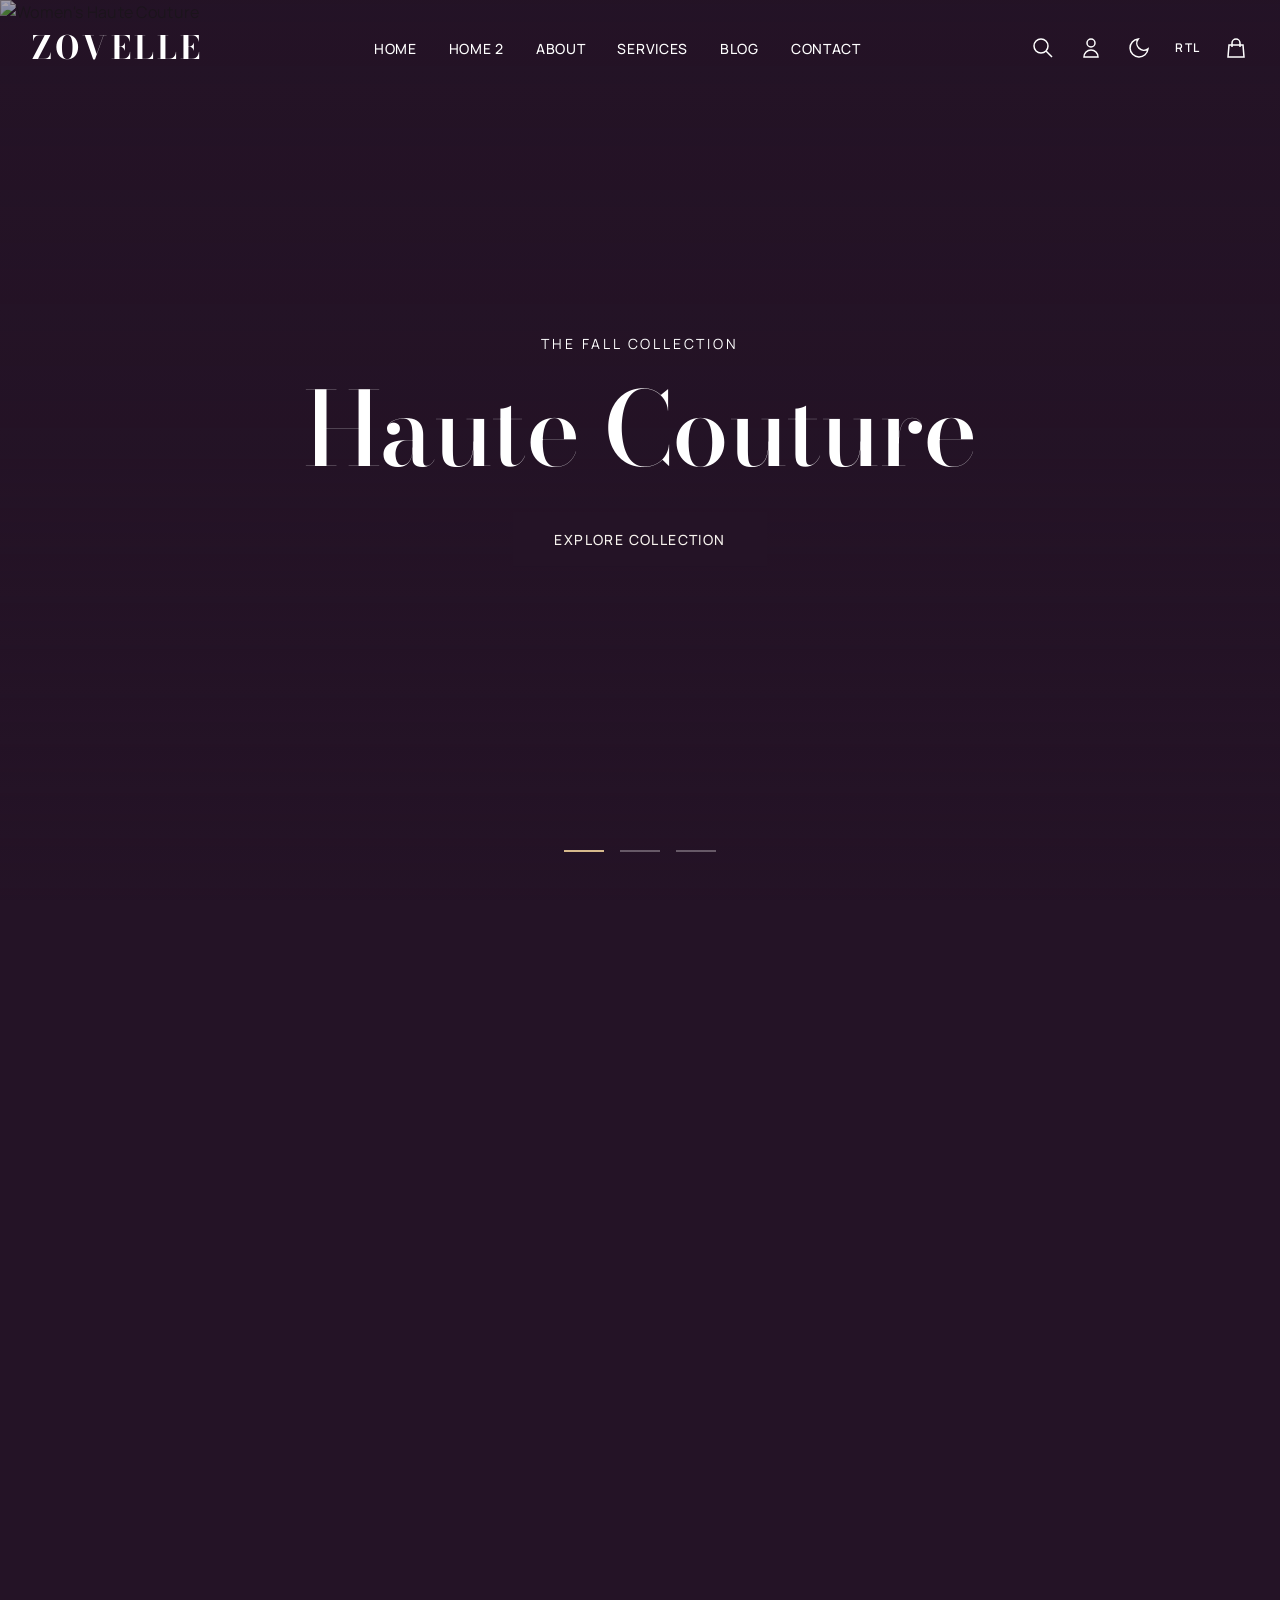
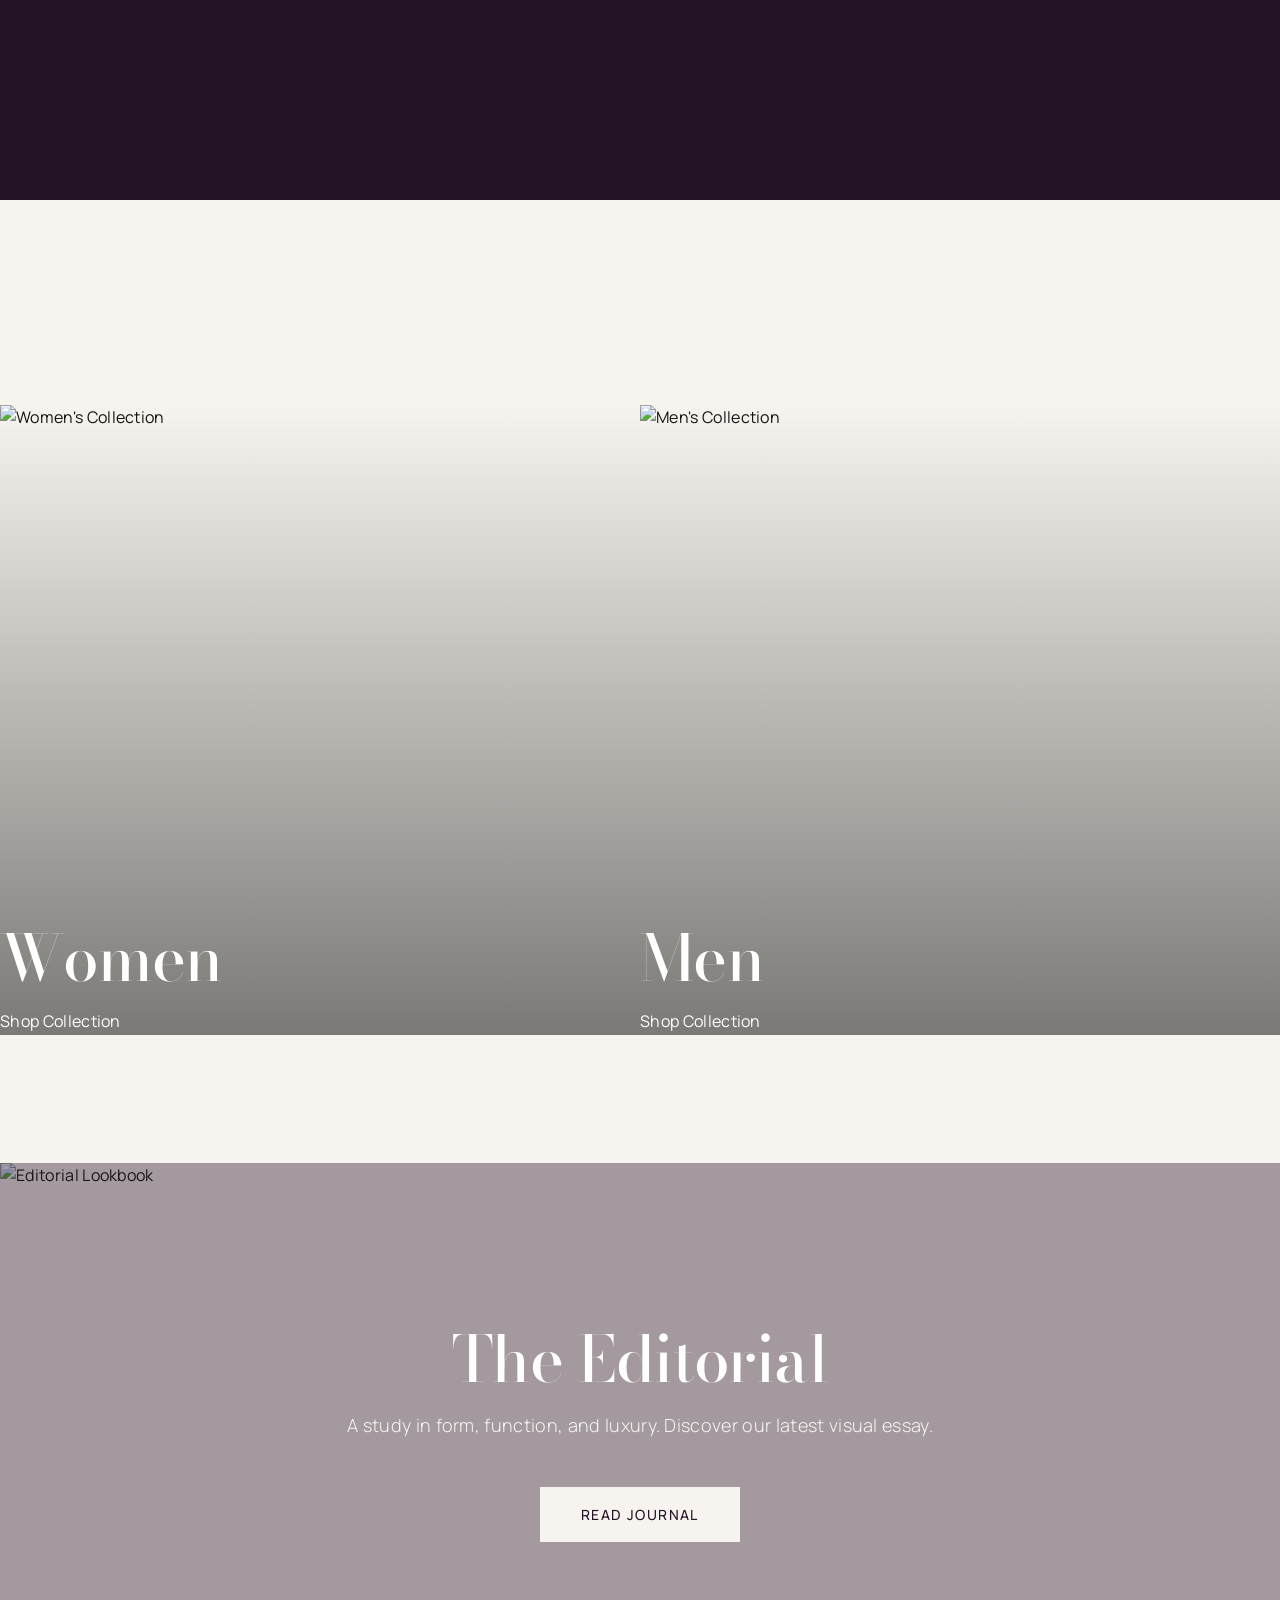
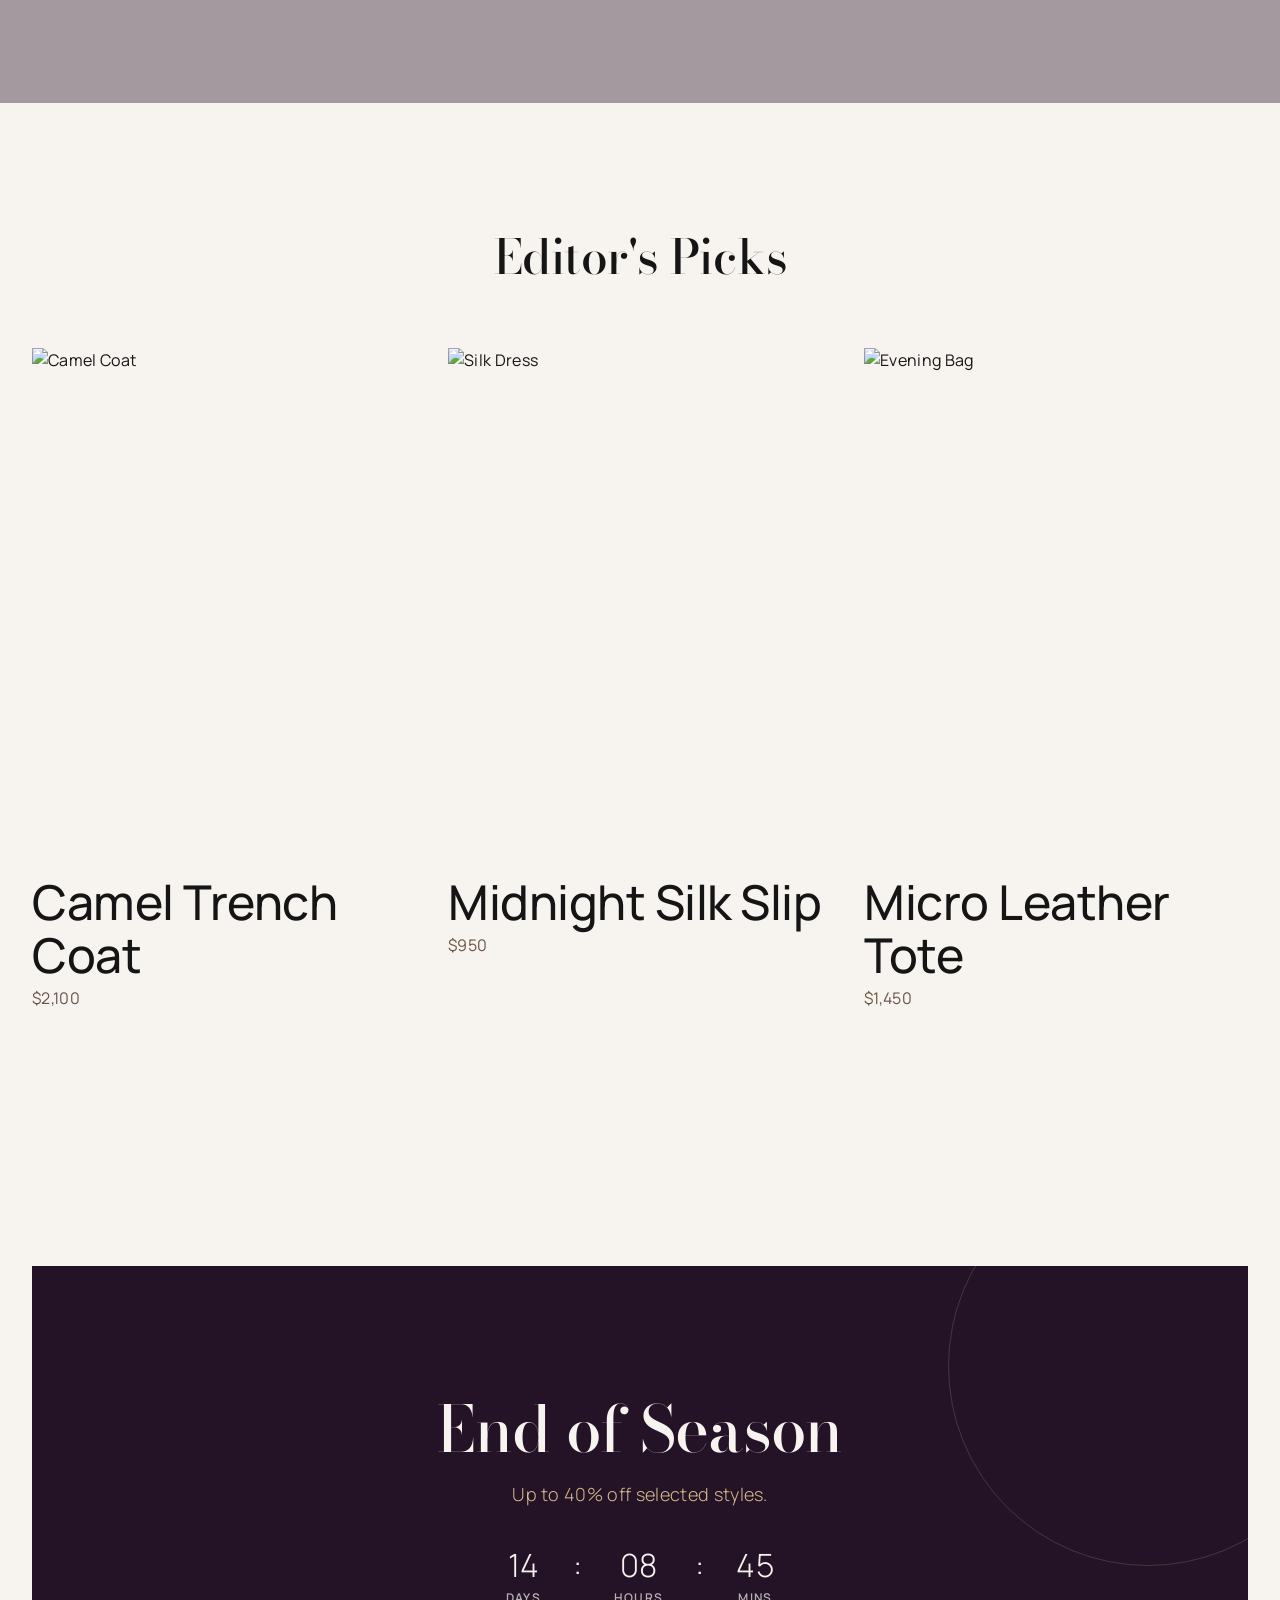
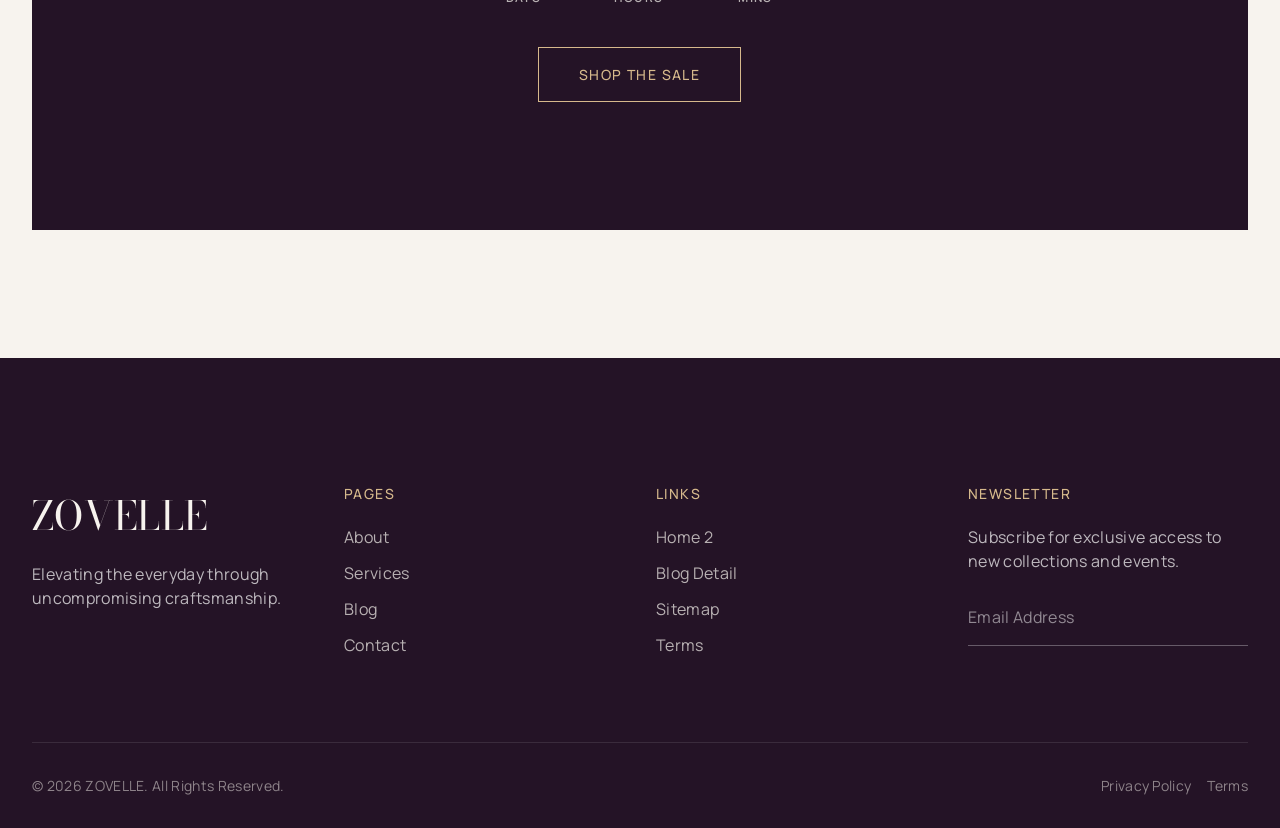
==== index.html @ f403217f "first commit" ====
<!DOCTYPE html>
<html lang="en">
<head>
  <meta charset="UTF-8">
  <meta name="viewport" content="width=device-width, initial-scale=1.0">
  <title>ZOVELLE | Ultra-Premium Fashion Boutique</title>
  <meta name="description" content="Discover ZOVELLE, the ultimate destination for luxury fashion, haute couture, and contemporary editorial style.">
  
  <!-- CSS -->
  <link rel="stylesheet" href="assets/css/main.css">
  
  <!-- Preload fonts -->
  <link rel="preconnect" href="https://fonts.googleapis.com">
  <link rel="preconnect" href="https://fonts.gstatic.com" crossorigin>

  <link href="https://fonts.googleapis.com/css2?family=Bodoni+Moda:ital,opsz,wght@0,6..96,400;0,6..96,500;0,6..96,600;0,6..96,700;1,6..96,400&family=Manrope:wght@300;400;500;600&display=swap" rel="stylesheet">
</head>
<body>
  
  <!-- Loader -->
  <div class="loader">
    <div class="spinner"></div>
  </div>

  <!-- Navbar -->
  <nav class="navbar">
    <div class="container">
      <div class="nav-brand">ZOVELLE</div>
      
      <ul class="nav-menu">
        <li><a href="index.html" class="nav-link link-underline">Home</a></li>
        <li><a href="pages/home-2.html" class="nav-link link-underline">Home 2</a></li>
        <li><a href="pages/about.html" class="nav-link link-underline">About</a></li>
        <li><a href="pages/services.html" class="nav-link link-underline">Services</a></li>
        <li><a href="pages/blog.html" class="nav-link link-underline">Blog</a></li>
        <li><a href="pages/contact.html" class="nav-link link-underline">Contact</a></li>
      </ul>
      
      <div class="nav-icons">
        <button class="nav-icon" aria-label="Search">
          <svg viewBox="0 0 24 24"><path d="M21 21l-6-6m2-5a7 7 0 11-14 0 7 7 0 0114 0z"/></svg>
        </button>
        <button class="nav-icon" aria-label="Account">
          <svg viewBox="0 0 24 24"><path d="M16 7a4 4 0 11-8 0 4 4 0 018 0zM12 14a7 7 0 00-7 7h14a7 7 0 00-7-7z"/></svg>
        </button>
        <button class="nav-icon dark-mode-toggle" aria-label="Toggle Theme">
          <svg class="icon-moon" viewBox="0 0 24 24"><path d="M21 12.79A9 9 0 1111.21 3 7 7 0 0021 12.79z"/></svg>
          <svg class="icon-sun" viewBox="0 0 24 24"><path d="M12 17a5 5 0 100-10 5 5 0 000 10zM12 1v2m0 18v2M4.22 4.22l1.42 1.42m12.73 12.73l1.42 1.42M1 12h2m18 0h2M4.22 19.78l1.42-1.42M18.36 5.64l1.42-1.42"/></svg>
        </button>
        <button class="nav-icon rtl-toggle" aria-label="Toggle RTL">RTL</button>
        <button class="nav-icon" aria-label="Cart">
          <svg viewBox="0 0 24 24"><path d="M16 11V7a4 4 0 00-8 0v4M5 9h14l1 12H4L5 9z"/></svg>
        </button>
        <button class="menu-toggle" aria-label="Toggle Menu">
          <span></span><span></span><span></span>
        </button>
      </div>
    </div>
  </nav>

  <main>
    <!-- Section 1: Hero Slider -->
    <section class="hero">
      <div class="hero-slider">
        <!-- Slide 1 -->
        <div class="hero-slide active">
          <img src="https://images.unsplash.com/photo-1490481651871-ab68de25d43d?w=1600&q=80" alt="Women's Haute Couture" class="hero-image">
          <div class="hero-overlay"></div>
          <div class="hero-content">
            <div class="hero-subtitle">The Fall Collection</div>
            <h1 class="hero-title">Haute Couture</h1>
            <a href="#" class="btn btn-primary hero-btn">Explore Collection</a>
          </div>
        </div>
        
        <!-- Slide 2 -->
        <div class="hero-slide">
          <img src="https://images.unsplash.com/photo-1593032465175-481ac7f401a0?w=1600&q=80" alt="Men's Tailoring" class="hero-image">
          <div class="hero-overlay"></div>
          <div class="hero-content">
            <div class="hero-subtitle">Bespoke Tailoring</div>
            <h1 class="hero-title">Sartorial Elegance</h1>
            <a href="#" class="btn btn-primary hero-btn">Shop Menswear</a>
          </div>
        </div>
        
        <!-- Slide 3 -->
        <div class="hero-slide">
          <img src="https://images.unsplash.com/photo-1469334031218-e382a71b716b?w=1600&q=80" alt="Seasonal Lookbook" class="hero-image">
          <div class="hero-overlay"></div>
          <div class="hero-content">
            <div class="hero-subtitle">Evening Wear</div>
            <h1 class="hero-title">Midnight Plum</h1>
            <a href="#" class="btn btn-primary hero-btn">View Lookbook</a>
          </div>
        </div>
      </div>
      
      <div class="slider-controls">
        <button class="slider-dot active" aria-label="Go to slide 1"></button>
        <button class="slider-dot" aria-label="Go to slide 2"></button>
        <button class="slider-dot" aria-label="Go to slide 3"></button>
      </div>
    </section>

    <!-- Section 2: New Arrivals -->
    <section class="section container">
      <div class="flex justify-between items-end" style="margin-bottom: var(--spacing-lg);">
        <div>
          <h2 class="text-h3 reveal">New Arrivals</h2>
          <p class="text-subtitle reveal delay-100" style="color: var(--text-secondary);">Curated pieces for the modern aesthete.</p>
        </div>
        <a href="#" class="link-underline reveal delay-200">View All</a>
      </div>
      
      <div class="grid grid-4">
        <!-- Product 1 -->
        <div class="card-product reveal delay-100">
          <div class="badge">New</div>
          <div class="card-product-img-wrapper">
            <img src="https://images.unsplash.com/photo-1515886657613-9f3515b0c78f?w=600&q=80" alt="Silk Organza Blouse">
            <div class="card-product-action">
              <button class="btn btn-outline" style="width: 100%;">Quick Add</button>
            </div>
          </div>
          <div class="card-product-info">
            <div>
              <h3 class="card-product-title">Silk Organza Blouse</h3>
              <p class="card-product-price">$850</p>
            </div>
          </div>
        </div>
        
        <!-- Product 2 -->
        <div class="card-product reveal delay-200">
          <div class="card-product-img-wrapper">
            <img src="https://images.unsplash.com/photo-1483985988355-763728e1935b?w=600&q=80" alt="Tailored Wool Trousers">
            <div class="card-product-action">
              <button class="btn btn-outline" style="width: 100%;">Quick Add</button>
            </div>
          </div>
          <div class="card-product-info">
            <div>
              <h3 class="card-product-title">Tailored Wool Trousers</h3>
              <p class="card-product-price">$1,200</p>
            </div>
          </div>
        </div>
        
        <!-- Product 3 -->
        <div class="card-product reveal delay-300">
          <div class="card-product-img-wrapper">
            <img src="https://images.unsplash.com/photo-LNRyGwIJr5c?w=600&q=80" alt="Cashmere Overcoat">
            <div class="card-product-action">
              <button class="btn btn-outline" style="width: 100%;">Quick Add</button>
            </div>
          </div>
          <div class="card-product-info">
            <div>
              <h3 class="card-product-title">Cashmere Overcoat</h3>
              <p class="card-product-price">$3,400</p>
            </div>
          </div>
        </div>
        
        <!-- Product 4 -->
        <div class="card-product reveal delay-400">
          <div class="badge">Limited</div>
          <div class="card-product-img-wrapper">
            <img src="https://images.unsplash.com/photo-1509319117193-57bab727e09d?w=600&q=80" alt="Leather Crossbody">
            <div class="card-product-action">
              <button class="btn btn-outline" style="width: 100%;">Quick Add</button>
            </div>
          </div>
          <div class="card-product-info">
            <div>
              <h3 class="card-product-title">Leather Crossbody</h3>
              <p class="card-product-price">$1,850</p>
            </div>
          </div>
        </div>
      </div>
    </section>

    <!-- Section 3: Collections Grid -->
    <section class="section container-fluid" style="padding-inline: 0;">
      <div class="grid grid-2" style="gap: 0;">
        <div class="relative" style="height: 70vh; overflow: hidden;">
          <img src="https://images.unsplash.com/photo-6J--NXulQCs?w=800&q=80" alt="Women's Collection" class="object-cover w-full h-full" style="transition: transform 0.5s;" onmouseover="this.style.transform='scale(1.05)'" onmouseout="this.style.transform='scale(1)'">
          <div class="absolute inset-0 flex flex-col justify-end p-8" style="background: linear-gradient(to top, rgba(0,0,0,0.5), transparent);">
            <h2 class="text-h2" style="color: white;">Women</h2>
            <a href="#" class="link-underline" style="color: white; width: fit-content; margin-top: 1rem;">Shop Collection</a>
          </div>
        </div>
        <div class="relative" style="height: 70vh; overflow: hidden;">
          <img src="https://images.unsplash.com/photo-tAKXap853rY?w=800&q=80" alt="Men's Collection" class="object-cover w-full h-full" style="transition: transform 0.5s;" onmouseover="this.style.transform='scale(1.05)'" onmouseout="this.style.transform='scale(1)'">
          <div class="absolute inset-0 flex flex-col justify-end p-8" style="background: linear-gradient(to top, rgba(0,0,0,0.5), transparent);">
            <h2 class="text-h2" style="color: white;">Men</h2>
            <a href="#" class="link-underline" style="color: white; width: fit-content; margin-top: 1rem;">Shop Collection</a>
          </div>
        </div>
      </div>
    </section>
    
    <!-- Section 4: Lookbook -->
    <section class="relative container-fluid" style="height: 60vh; padding: 0;">
        <img src="https://images.unsplash.com/photo-1496747611176-843222e1e57c?w=1600&q=80" alt="Editorial Lookbook" class="object-cover w-full h-full">
        <div class="absolute inset-0 flex flex-col items-center justify-center text-center p-8" style="background: rgba(36, 19, 38, 0.4);">
            <h2 class="text-h2 reveal" style="color: white;">The Editorial</h2>
            <p class="text-subtitle reveal delay-100" style="margin: 1rem auto 3rem; max-width: 600px; color: rgba(255,255,255,0.9);">A study in form, function, and luxury. Discover our latest visual essay.</p>
            <a href="pages/blog.html" class="btn btn-light reveal delay-200">Read Journal</a>
        </div>
    </section>

    <!-- Section 5: Featured Products (Scroll Carousel) -->
    <section class="section container">
      <div class="text-center" style="margin-bottom: var(--spacing-lg);">
        <h2 class="text-h3 reveal">Editor's Picks</h2>
      </div>
      
      <div class="grid grid-3">
        <div class="card-product reveal delay-100">
          <div class="card-product-img-wrapper">
            <img src="https://images.unsplash.com/photo-1503185912284-5271ff81b9a8?w=600&q=80" alt="Camel Coat">
            <div class="card-product-action">
              <button class="btn btn-outline" style="width: 100%;">Quick Add</button>
            </div>
          </div>
          <div class="card-product-info">
            <div>
              <h3 class="card-product-title">Camel Trench Coat</h3>
              <p class="card-product-price">$2,100</p>
            </div>
          </div>
        </div>
        
        <div class="card-product reveal delay-200">
          <div class="card-product-img-wrapper">
            <img src="https://images.unsplash.com/photo-BbQLHCpVUqA?w=600&q=80" alt="Silk Dress">
            <div class="card-product-action">
              <button class="btn btn-outline" style="width: 100%;">Quick Add</button>
            </div>
          </div>
          <div class="card-product-info">
            <div>
              <h3 class="card-product-title">Midnight Silk Slip</h3>
              <p class="card-product-price">$950</p>
            </div>
          </div>
        </div>
        
        <div class="card-product reveal delay-300">
          <div class="card-product-img-wrapper">
            <img src="https://images.unsplash.com/photo-1539109136881-3be0616acf4b?w=600&q=80" alt="Evening Bag">
            <div class="card-product-action">
              <button class="btn btn-outline" style="width: 100%;">Quick Add</button>
            </div>
          </div>
          <div class="card-product-info">
            <div>
              <h3 class="card-product-title">Micro Leather Tote</h3>
              <p class="card-product-price">$1,450</p>
            </div>
          </div>
        </div>
      </div>
    </section>

    <!-- Section 6: Seasonal Sale Banner -->
    <section class="section container">
        <div class="relative" style="background-color: var(--color-plum); color: var(--color-porcelain); padding: var(--spacing-xl); text-align: center; overflow: hidden;">
            <!-- Decorative circle -->
            <div style="position: absolute; width: 400px; height: 400px; border: 1px solid rgba(214, 185, 140, 0.2); border-radius: 50%; top: -100px; right: -100px;"></div>
            
            <h2 class="text-h2 reveal" style="font-family: var(--font-editorial);">End of Season</h2>
            <p class="text-subtitle reveal delay-100" style="margin: 1rem 0 2rem; color: var(--color-champagne);">Up to 40% off selected styles.</p>
            
            <!-- Countdown Timer -->
            <div class="flex justify-center gap-md reveal delay-200" style="margin-bottom: 2.5rem; font-family: var(--font-ui);">
                <div>
                    <div style="font-size: 2rem; font-weight: 300;">14</div>
                    <div class="text-overline" style="color: rgba(247, 243, 238, 0.7);">Days</div>
                </div>
                <div style="font-size: 2rem; font-weight: 300;">:</div>
                <div>
                    <div style="font-size: 2rem; font-weight: 300;">08</div>
                    <div class="text-overline" style="color: rgba(247, 243, 238, 0.7);">Hours</div>
                </div>
                <div style="font-size: 2rem; font-weight: 300;">:</div>
                <div>
                    <div style="font-size: 2rem; font-weight: 300;">45</div>
                    <div class="text-overline" style="color: rgba(247, 243, 238, 0.7);">Mins</div>
                </div>
            </div>
            
            <a href="#" class="btn btn-outline reveal delay-300" style="color: var(--color-champagne); border-color: var(--color-champagne);">Shop The Sale</a>
        </div>
    </section>

  </main>

  <!-- Footer -->
  <footer class="footer">
    <div class="container">
      <div class="footer-top grid grid-4">
        <div>
          <div class="footer-brand">ZOVELLE</div>
          <p style="color: rgba(255,255,255,0.7); max-width: 250px;">Elevating the everyday through uncompromising craftsmanship.</p>
        </div>
        <div>
          <h4 class="footer-col-title">Pages</h4>
          <a href="pages/about.html" class="footer-link">About</a>
          <a href="pages/services.html" class="footer-link">Services</a>
          <a href="pages/blog.html" class="footer-link">Blog</a>
          <a href="pages/contact.html" class="footer-link">Contact</a>
        </div>
        <div>
          <h4 class="footer-col-title">Links</h4>
          <a href="pages/home-2.html" class="footer-link">Home 2</a>
          <a href="pages/blog-detail.html" class="footer-link">Blog Detail</a>
          <a href="pages/sitemap.html" class="footer-link">Sitemap</a>
          <a href="pages/terms.html" class="footer-link">Terms</a>
        </div>
        <div>
          <h4 class="footer-col-title">Newsletter</h4>
          <p style="margin-bottom: 1rem; color: rgba(255,255,255,0.7);">Subscribe for exclusive access to new collections and events.</p>
          <div class="input-group">
            <input type="email" class="input-field" placeholder=" " style="color: white; border-bottom-color: rgba(255,255,255,0.3);">
            <label class="input-label" style="color: rgba(255,255,255,0.5);">Email Address</label>
          </div>
        </div>
      </div>
      <div class="footer-bottom">
        <div>&copy; 2026 ZOVELLE. All Rights Reserved.</div>
        <div style="display: flex; gap: 1rem;">
          <a href="pages/privacy-policy.html">Privacy Policy</a>
          <a href="pages/terms.html">Terms</a>
        </div>
      </div>
    </div>
  </footer>

  <!-- Scripts -->
  <script src="assets/js/bundle.js"></script>
</body>
</html>
---- assets/css/main.css ----
/* ==========================================================================
   Master CSS Import File
   ========================================================================== */

/* 1. Tokens & Reset */
@import url('./variables.css');
@import url('./reset.css');

/* 2. Global Styles */
@import url('./typography.css');
@import url('./layout.css');

/* 3. Shared Components */
@import url('./components.css');
@import url('./navbar.css');
@import url('./animations.css');

/* 4. Section Styles */
@import url('./hero.css');
@import url('./dark-mode.css');
@import url('./rtl.css');

/* Global Footer Styles */
.footer {
  background-color: var(--color-plum);
  color: var(--color-porcelain);
  padding: var(--spacing-xl) 0 0;
}

.footer-top {
  padding-bottom: var(--spacing-lg);
  border-bottom: 1px solid rgba(255, 255, 255, 0.1);
}

.footer-brand {
  font-family: var(--font-editorial);
  font-size: 2.5rem;
  margin-bottom: 1rem;
}

.footer-col-title {
  font-family: var(--font-ui);
  font-size: 0.875rem;
  text-transform: uppercase;
  letter-spacing: 0.1em;
  margin-bottom: 1.5rem;
  color: var(--color-champagne);
}

.footer-link {
  display: block;
  margin-bottom: 0.75rem;
  color: rgba(247, 243, 238, 0.7);
  transition: color var(--transition-fast);
}

.footer-link:hover {
  color: var(--color-porcelain);
}

.footer-bottom {
  padding: 2rem 0;
  display: flex;
  justify-content: space-between;
  align-items: center;
  font-size: 0.875rem;
  color: rgba(247, 243, 238, 0.5);
}

@media (max-width: 768px) {
  .footer-bottom {
    flex-direction: column;
    gap: 1rem;
    text-align: center;
  }
}
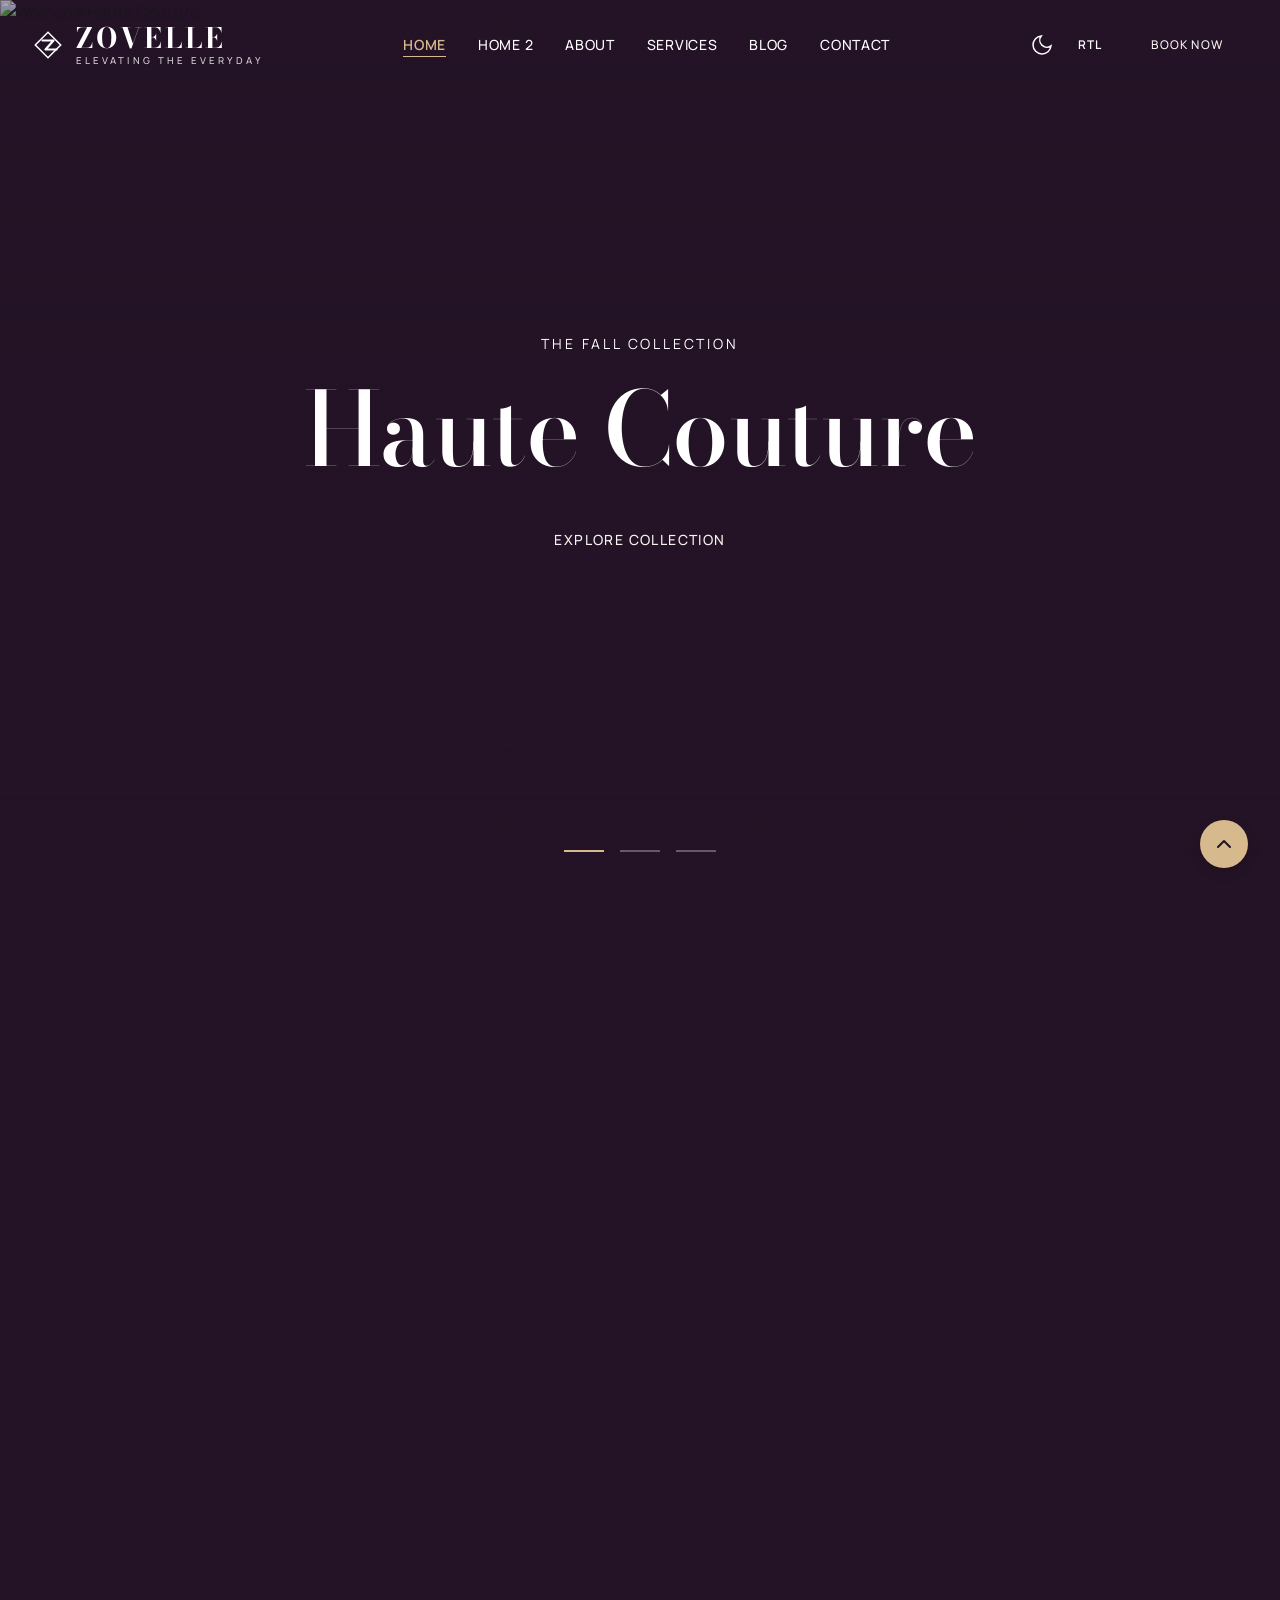
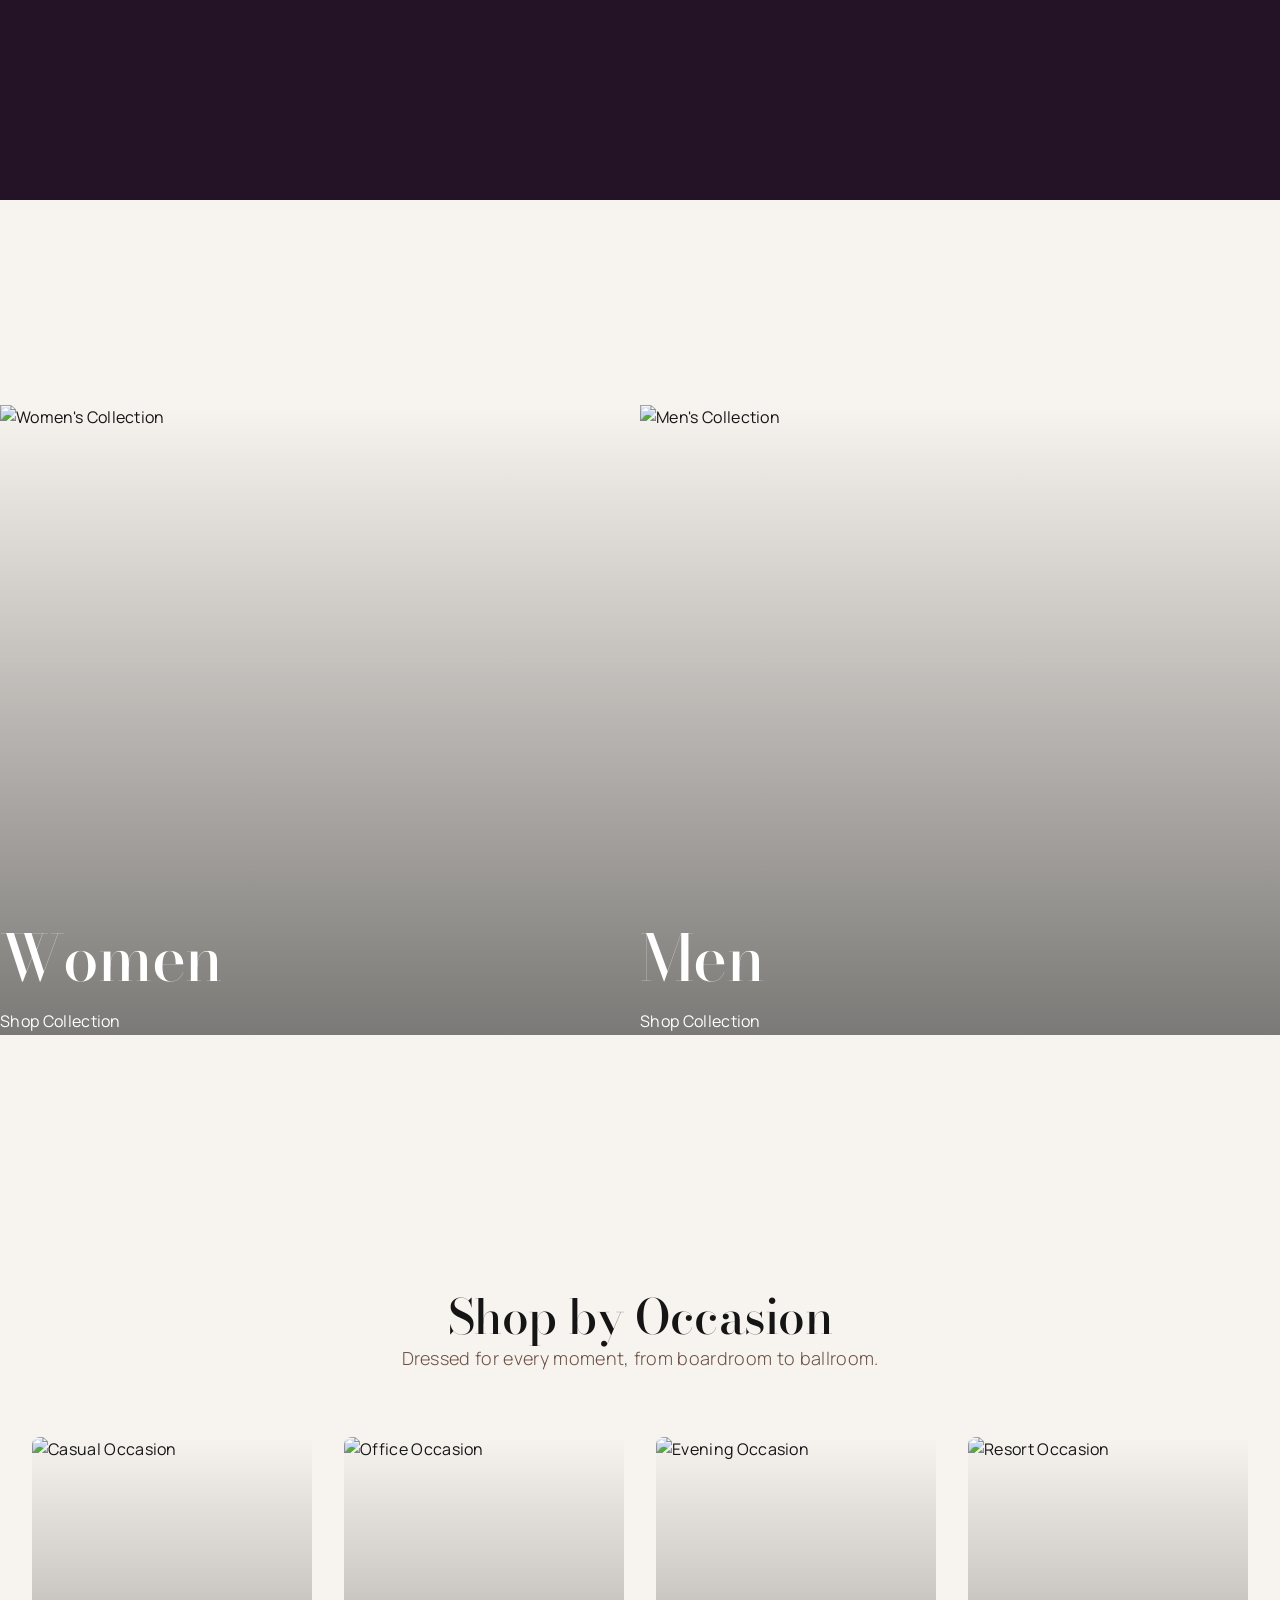
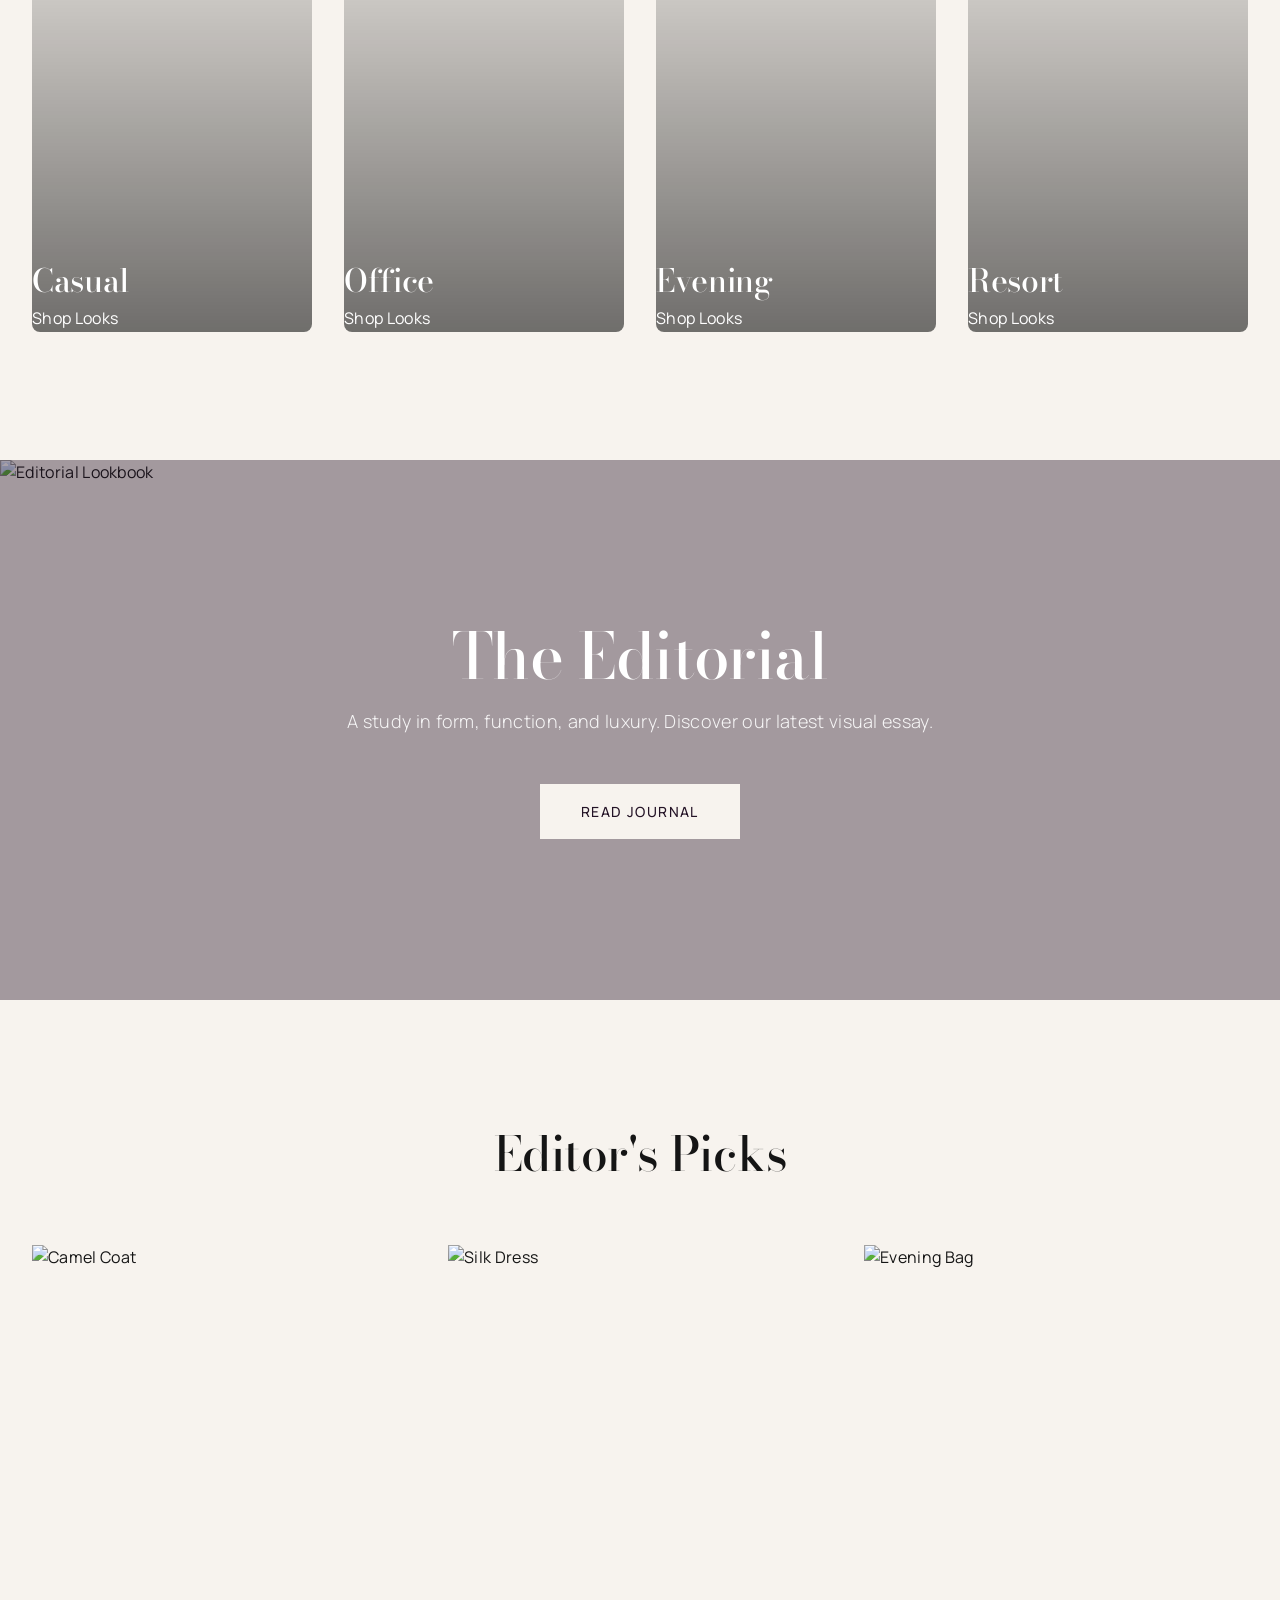
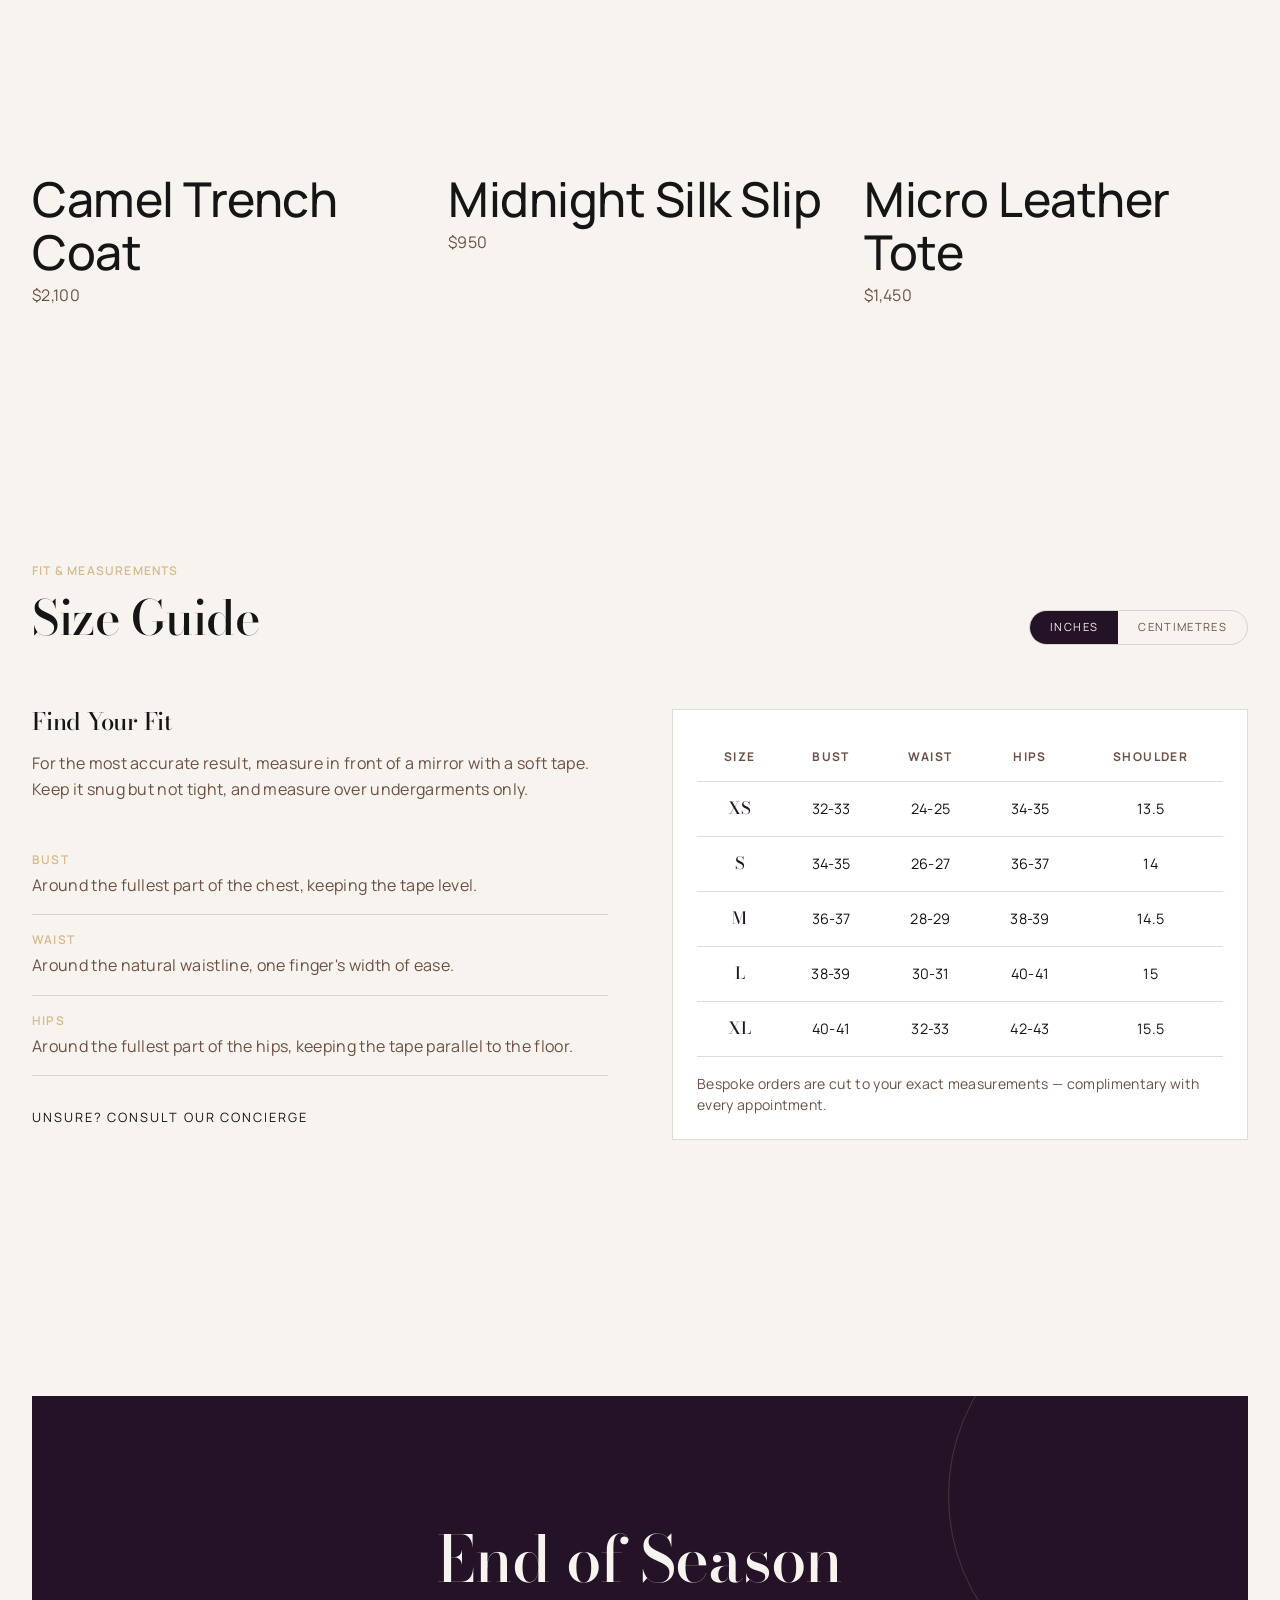
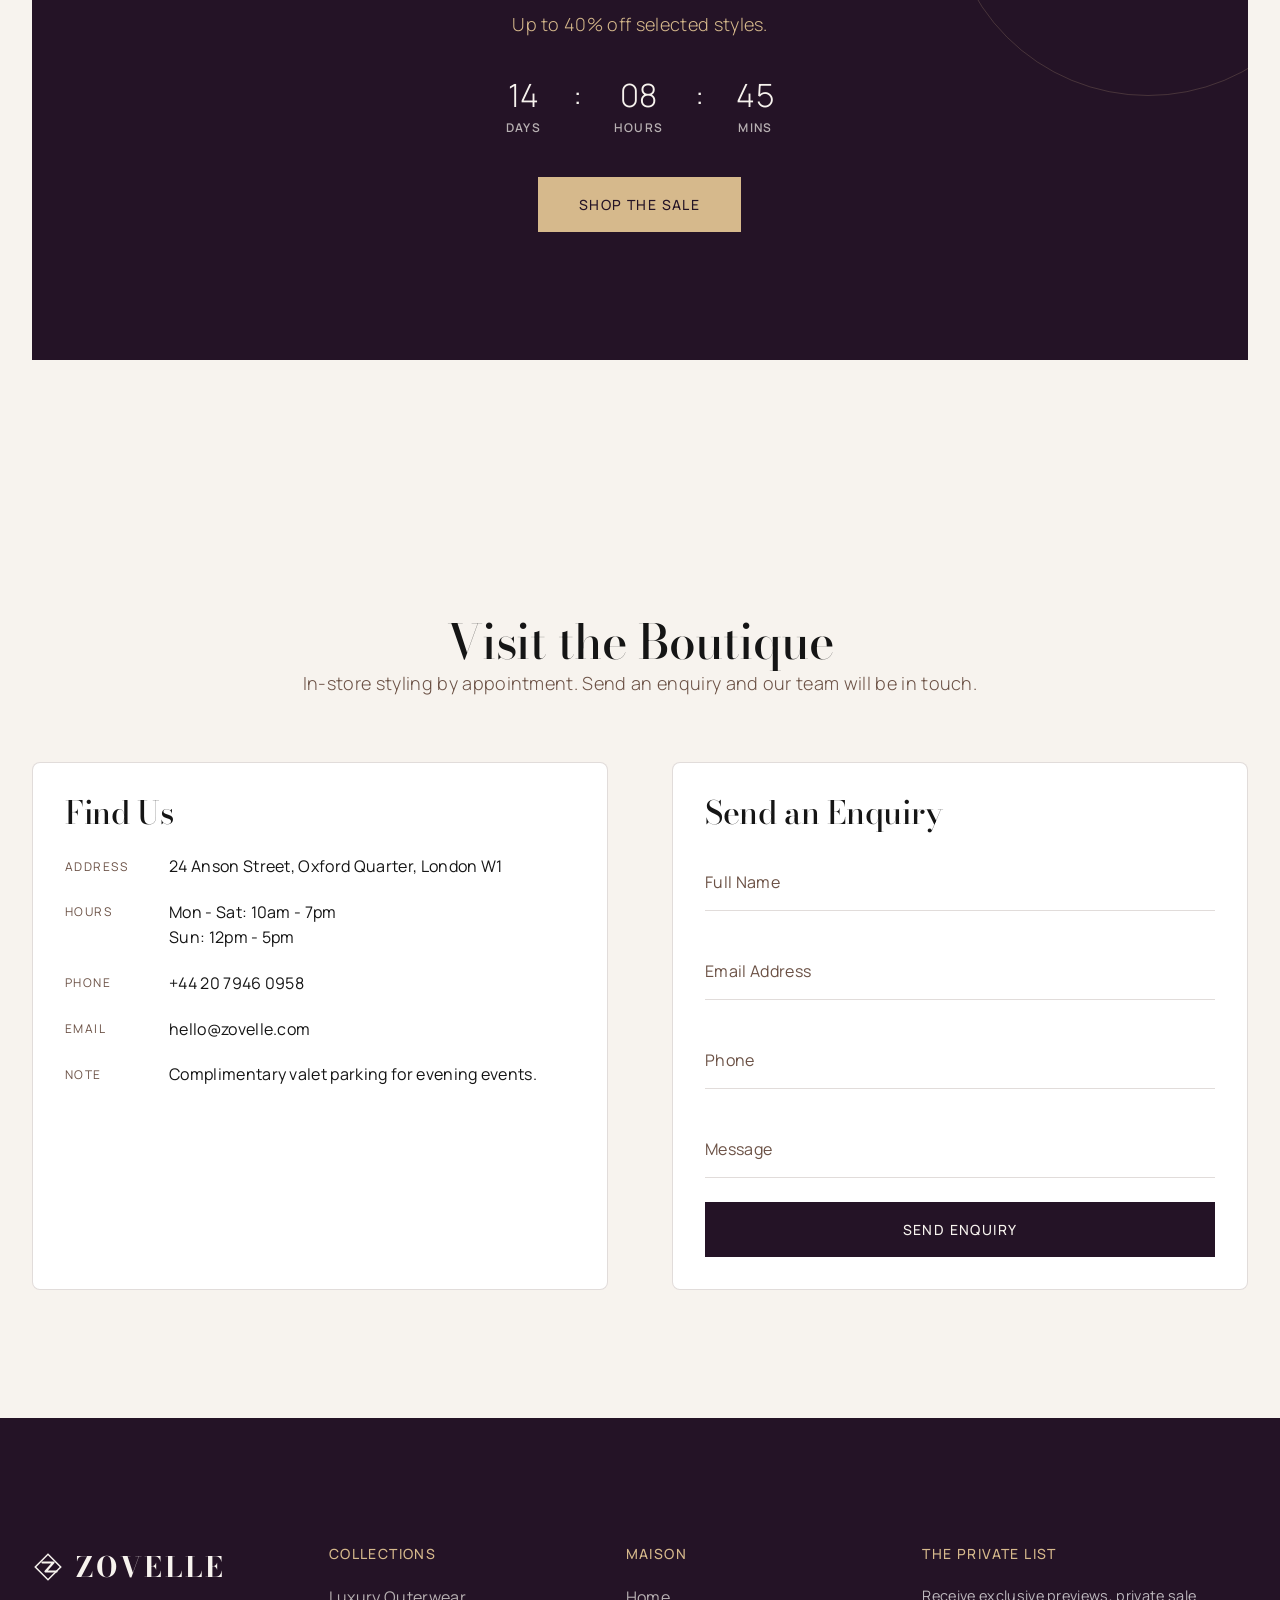
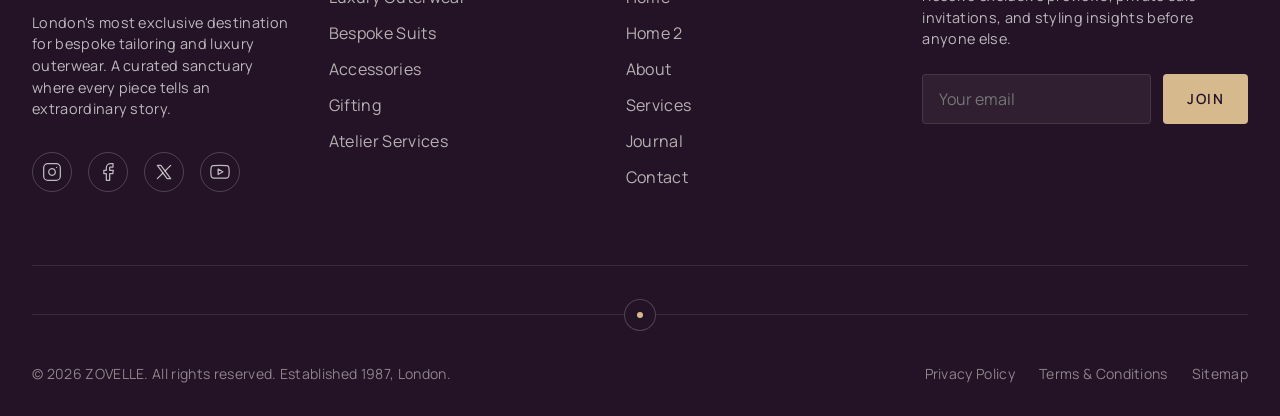
==== commit bf1c0512: "fixed hero images" ====
--- a/index.html
+++ b/index.html
@@ -1,4 +1,4 @@
-<!DOCTYPE html>
+﻿<!DOCTYPE html>
 <html lang="en">
 <head>
   <meta charset="UTF-8">
@@ -6,6 +6,7 @@
   <title>ZOVELLE | Ultra-Premium Fashion Boutique</title>
   <meta name="description" content="Discover ZOVELLE, the ultimate destination for luxury fashion, haute couture, and contemporary editorial style.">
   
+  <link rel="icon" type="image/svg+xml" href="assets/images/favicon.svg">
   <!-- CSS -->
   <link rel="stylesheet" href="assets/css/main.css">
   
@@ -23,9 +24,16 @@
   </div>
 
   <!-- Navbar -->
-  <nav class="navbar">
+  <nav class="navbar scrolled">
     <div class="container">
-      <div class="nav-brand">ZOVELLE</div>
+      
+<a href="index.html" class="nav-brand" aria-label="ZOVELLE - Home">
+  <svg class="brand-mark" viewBox="0 0 32 32" aria-hidden="true"><rect x="7" y="7" width="18" height="18" transform="rotate(45 16 16)" fill="none" stroke="currentColor" stroke-width="1.5"/><path d="M10.5 11.5h11L13.5 20.5h11" fill="none" stroke="currentColor" stroke-width="2.2" stroke-linecap="round" stroke-linejoin="round"/></svg>
+  <span class="brand-lockup">
+    <span class="brand-wordmark">ZOVELLE</span>
+    <span class="brand-tagline">Elevating the Everyday</span>
+  </span>
+</a>
       
       <ul class="nav-menu">
         <li><a href="index.html" class="nav-link link-underline">Home</a></li>
@@ -37,20 +45,12 @@
       </ul>
       
       <div class="nav-icons">
-        <button class="nav-icon" aria-label="Search">
-          <svg viewBox="0 0 24 24"><path d="M21 21l-6-6m2-5a7 7 0 11-14 0 7 7 0 0114 0z"/></svg>
-        </button>
-        <button class="nav-icon" aria-label="Account">
-          <svg viewBox="0 0 24 24"><path d="M16 7a4 4 0 11-8 0 4 4 0 018 0zM12 14a7 7 0 00-7 7h14a7 7 0 00-7-7z"/></svg>
-        </button>
         <button class="nav-icon dark-mode-toggle" aria-label="Toggle Theme">
           <svg class="icon-moon" viewBox="0 0 24 24"><path d="M21 12.79A9 9 0 1111.21 3 7 7 0 0021 12.79z"/></svg>
           <svg class="icon-sun" viewBox="0 0 24 24"><path d="M12 17a5 5 0 100-10 5 5 0 000 10zM12 1v2m0 18v2M4.22 4.22l1.42 1.42m12.73 12.73l1.42 1.42M1 12h2m18 0h2M4.22 19.78l1.42-1.42M18.36 5.64l1.42-1.42"/></svg>
         </button>
         <button class="nav-icon rtl-toggle" aria-label="Toggle RTL">RTL</button>
-        <button class="nav-icon" aria-label="Cart">
-          <svg viewBox="0 0 24 24"><path d="M16 11V7a4 4 0 00-8 0v4M5 9h14l1 12H4L5 9z"/></svg>
-        </button>
+        <a href="pages/booking.html" class="btn btn-primary nav-cta">Book Now</a>
         <button class="menu-toggle" aria-label="Toggle Menu">
           <span></span><span></span><span></span>
         </button>
@@ -64,34 +64,34 @@
       <div class="hero-slider">
         <!-- Slide 1 -->
         <div class="hero-slide active">
-          <img src="https://images.unsplash.com/photo-1490481651871-ab68de25d43d?w=1600&q=80" alt="Women's Haute Couture" class="hero-image">
+          <img src="https://i.pinimg.com/736x/04/6b/f2/046bf2aa3ffa0a5795d131c55143a72d.jpg" alt="Women's Haute Couture" class="hero-image">
           <div class="hero-overlay"></div>
           <div class="hero-content">
             <div class="hero-subtitle">The Fall Collection</div>
             <h1 class="hero-title">Haute Couture</h1>
-            <a href="#" class="btn btn-primary hero-btn">Explore Collection</a>
+            <a href="pages/home-2.html" class="btn btn-primary hero-btn">Explore Collection</a>
           </div>
         </div>
         
         <!-- Slide 2 -->
         <div class="hero-slide">
-          <img src="https://images.unsplash.com/photo-1593032465175-481ac7f401a0?w=1600&q=80" alt="Men's Tailoring" class="hero-image">
+          <img src="https://i.pinimg.com/736x/62/46/19/62461959c29e1babad7c57a843771b21.jpg" alt="Men's Tailoring" class="hero-image">
           <div class="hero-overlay"></div>
           <div class="hero-content">
             <div class="hero-subtitle">Bespoke Tailoring</div>
             <h1 class="hero-title">Sartorial Elegance</h1>
-            <a href="#" class="btn btn-primary hero-btn">Shop Menswear</a>
+            <a href="pages/services.html" class="btn btn-primary hero-btn">Shop Menswear</a>
           </div>
         </div>
         
         <!-- Slide 3 -->
         <div class="hero-slide">
-          <img src="https://images.unsplash.com/photo-1469334031218-e382a71b716b?w=1600&q=80" alt="Seasonal Lookbook" class="hero-image">
+          <img src="https://i.pinimg.com/736x/dc/f0/ee/dcf0ee72bd9654828871d325f5f47287.jpg" alt="Seasonal Lookbook" class="hero-image">
           <div class="hero-overlay"></div>
           <div class="hero-content">
             <div class="hero-subtitle">Evening Wear</div>
             <h1 class="hero-title">Midnight Plum</h1>
-            <a href="#" class="btn btn-primary hero-btn">View Lookbook</a>
+            <a href="pages/home-2.html" class="btn btn-primary hero-btn">View Lookbook</a>
           </div>
         </div>
       </div>
@@ -110,7 +110,7 @@
           <h2 class="text-h3 reveal">New Arrivals</h2>
           <p class="text-subtitle reveal delay-100" style="color: var(--text-secondary);">Curated pieces for the modern aesthete.</p>
         </div>
-        <a href="#" class="link-underline reveal delay-200">View All</a>
+        <a href="pages/home-2.html" class="link-underline reveal delay-200">View All</a>
       </div>
       
       <div class="grid grid-4">
@@ -118,10 +118,7 @@
         <div class="card-product reveal delay-100">
           <div class="badge">New</div>
           <div class="card-product-img-wrapper">
-            <img src="https://images.unsplash.com/photo-1515886657613-9f3515b0c78f?w=600&q=80" alt="Silk Organza Blouse">
-            <div class="card-product-action">
-              <button class="btn btn-outline" style="width: 100%;">Quick Add</button>
-            </div>
+            <img src="https://images.unsplash.com/photo-1693129499971-ae047f40ca70?q=80&w=1170&auto=format&fit=crop&ixlib=rb-4.1.0&ixid=M3wxMjA3fDB8MHxwaG90by1wYWdlfHx8fGVufDB8fHx8fA%3D%3D" alt="Silk Organza Blouse">
           </div>
           <div class="card-product-info">
             <div>
@@ -134,10 +131,7 @@
         <!-- Product 2 -->
         <div class="card-product reveal delay-200">
           <div class="card-product-img-wrapper">
-            <img src="https://images.unsplash.com/photo-1483985988355-763728e1935b?w=600&q=80" alt="Tailored Wool Trousers">
-            <div class="card-product-action">
-              <button class="btn btn-outline" style="width: 100%;">Quick Add</button>
-            </div>
+            <img src="https://images.unsplash.com/photo-1656600277214-590de525404d?w=600&auto=format&fit=crop&q=60&ixlib=rb-4.1.0&ixid=M3wxMjA3fDB8MHxzZWFyY2h8MTl8fFRhaWxvcmVkJTIwV29vbCUyMFRyb3VzZXJzfGVufDB8fDB8fHww" alt="Tailored Wool Trousers">
           </div>
           <div class="card-product-info">
             <div>
@@ -150,10 +144,7 @@
         <!-- Product 3 -->
         <div class="card-product reveal delay-300">
           <div class="card-product-img-wrapper">
-            <img src="https://images.unsplash.com/photo-LNRyGwIJr5c?w=600&q=80" alt="Cashmere Overcoat">
-            <div class="card-product-action">
-              <button class="btn btn-outline" style="width: 100%;">Quick Add</button>
-            </div>
+            <img src="https://plus.unsplash.com/premium_photo-1691622500876-2d32e983b132?w=600&auto=format&fit=crop&q=60&ixlib=rb-4.1.0&ixid=M3wxMjA3fDB8MHxzZWFyY2h8MXx8Q2FzaG1lcmUlMjBPdmVyY29hdHxlbnwwfHwwfHx8MA%3D%3D" alt="Cashmere Overcoat">
           </div>
           <div class="card-product-info">
             <div>
@@ -167,10 +158,7 @@
         <div class="card-product reveal delay-400">
           <div class="badge">Limited</div>
           <div class="card-product-img-wrapper">
-            <img src="https://images.unsplash.com/photo-1509319117193-57bab727e09d?w=600&q=80" alt="Leather Crossbody">
-            <div class="card-product-action">
-              <button class="btn btn-outline" style="width: 100%;">Quick Add</button>
-            </div>
+            <img src="https://images.unsplash.com/photo-1651996376812-e63a22a9bbe2?q=80&w=1170&auto=format&fit=crop&ixlib=rb-4.1.0&ixid=M3wxMjA3fDB8MHxwaG90by1wYWdlfHx8fGVufDB8fHx8fA%3D%3D" alt="Leather Crossbody">
           </div>
           <div class="card-product-info">
             <div>
@@ -186,22 +174,60 @@
     <section class="section container-fluid" style="padding-inline: 0;">
       <div class="grid grid-2" style="gap: 0;">
         <div class="relative" style="height: 70vh; overflow: hidden;">
-          <img src="https://images.unsplash.com/photo-6J--NXulQCs?w=800&q=80" alt="Women's Collection" class="object-cover w-full h-full" style="transition: transform 0.5s;" onmouseover="this.style.transform='scale(1.05)'" onmouseout="this.style.transform='scale(1)'">
+          <img src="https://images.unsplash.com/photo-1532453288672-3a27e9be9efd?w=800&q=80" alt="Women's Collection" class="object-cover w-full h-full" style="transition: transform 0.5s;" onmouseover="this.style.transform='scale(1.05)'" onmouseout="this.style.transform='scale(1)'">
           <div class="absolute inset-0 flex flex-col justify-end p-8" style="background: linear-gradient(to top, rgba(0,0,0,0.5), transparent);">
             <h2 class="text-h2" style="color: white;">Women</h2>
-            <a href="#" class="link-underline" style="color: white; width: fit-content; margin-top: 1rem;">Shop Collection</a>
+            <a href="pages/home-2.html" class="link-underline" style="color: white; width: fit-content; margin-top: 1rem;">Shop Collection</a>
           </div>
         </div>
         <div class="relative" style="height: 70vh; overflow: hidden;">
-          <img src="https://images.unsplash.com/photo-tAKXap853rY?w=800&q=80" alt="Men's Collection" class="object-cover w-full h-full" style="transition: transform 0.5s;" onmouseover="this.style.transform='scale(1.05)'" onmouseout="this.style.transform='scale(1)'">
+          <img src="https://images.unsplash.com/photo-1516257984-b1b4d707412e?w=800&q=80" alt="Men's Collection" class="object-cover w-full h-full" style="transition: transform 0.5s;" onmouseover="this.style.transform='scale(1.05)'" onmouseout="this.style.transform='scale(1)'">
           <div class="absolute inset-0 flex flex-col justify-end p-8" style="background: linear-gradient(to top, rgba(0,0,0,0.5), transparent);">
             <h2 class="text-h2" style="color: white;">Men</h2>
-            <a href="#" class="link-underline" style="color: white; width: fit-content; margin-top: 1rem;">Shop Collection</a>
+            <a href="pages/home-2.html" class="link-underline" style="color: white; width: fit-content; margin-top: 1rem;">Shop Collection</a>
           </div>
         </div>
       </div>
     </section>
     
+    <!-- Section: Shop by Occasion -->
+    <section class="section container">
+      <div class="text-center" style="margin-bottom: var(--spacing-lg);">
+        <h2 class="text-h3 reveal">Shop by Occasion</h2>
+        <p class="text-subtitle reveal delay-100" style="color: var(--text-secondary);">Dressed for every moment, from boardroom to ballroom.</p>
+      </div>
+      <div class="grid grid-4">
+        <div class="relative reveal delay-100" style="height: 55vh; overflow: hidden; border-radius: 8px;">
+          <img src="https://images.unsplash.com/photo-1762342016724-cc3fbe64a8c8?w=600&auto=format&fit=crop&q=60&ixlib=rb-4.1.0&ixid=M3wxMjA3fDB8MHxzZWFyY2h8MTZ8fENhc3VhbCUyME9jY2FzaW9uJTIwd2VhcnxlbnwwfHwwfHx8MA%3D%3D" alt="Casual Occasion" class="object-cover w-full h-full" style="transition: transform 0.5s;" onmouseover="this.style.transform='scale(1.05)'" onmouseout="this.style.transform='scale(1)'">
+          <div class="absolute inset-0 flex flex-col justify-end p-6" style="background: linear-gradient(to top, rgba(0,0,0,0.55), transparent);">
+            <h3 class="text-h4" style="color: white;">Casual</h3>
+            <a href="pages/home-2.html" class="link-underline" style="color: white; width: fit-content; margin-top: 0.5rem;">Shop Looks</a>
+          </div>
+        </div>
+        <div class="relative reveal delay-200" style="height: 55vh; overflow: hidden; border-radius: 8px;">
+          <img src="https://images.unsplash.com/photo-1630667208073-82d53b1db540?w=600&auto=format&fit=crop&q=60&ixlib=rb-4.1.0&ixid=M3wxMjA3fDB8MHxzZWFyY2h8MjB8fG1lbidzJTIwb2ZmaWNlJTIwd2VhcnxlbnwwfHwwfHx8MA%3D%3D" alt="Office Occasion" class="object-cover w-full h-full" style="transition: transform 0.5s;" onmouseover="this.style.transform='scale(1.05)'" onmouseout="this.style.transform='scale(1)'">
+          <div class="absolute inset-0 flex flex-col justify-end p-6" style="background: linear-gradient(to top, rgba(0,0,0,0.55), transparent);">
+            <h3 class="text-h4" style="color: white;">Office</h3>
+            <a href="pages/home-2.html" class="link-underline" style="color: white; width: fit-content; margin-top: 0.5rem;">Shop Looks</a>
+          </div>
+        </div>
+        <div class="relative reveal delay-300" style="height: 55vh; overflow: hidden; border-radius: 8px;">
+          <img src="https://images.unsplash.com/photo-1589212987511-4a924cb9d8ac?w=600&auto=format&fit=crop&q=60&ixlib=rb-4.1.0&ixid=M3wxMjA3fDB8MHxzZWFyY2h8Mnx8d29tZW4ncyUyMGV2ZW5pbmclMjB3ZWFyfGVufDB8fDB8fHww" alt="Evening Occasion" class="object-cover w-full h-full" style="transition: transform 0.5s;" onmouseover="this.style.transform='scale(1.05)'" onmouseout="this.style.transform='scale(1)'">
+          <div class="absolute inset-0 flex flex-col justify-end p-6" style="background: linear-gradient(to top, rgba(0,0,0,0.55), transparent);">
+            <h3 class="text-h4" style="color: white;">Evening</h3>
+            <a href="pages/home-2.html" class="link-underline" style="color: white; width: fit-content; margin-top: 0.5rem;">Shop Looks</a>
+          </div>
+        </div>
+        <div class="relative reveal delay-400" style="height: 55vh; overflow: hidden; border-radius: 8px;">
+          <img src="https://images.unsplash.com/photo-1764928947261-f5687e0faa4a?w=600&auto=format&fit=crop&q=60&ixlib=rb-4.1.0&ixid=M3wxMjA3fDB8MHxzZWFyY2h8MjB8fFJlc29ydCUyMHdlYXJ8ZW58MHx8MHx8fDA%3D" alt="Resort Occasion" class="object-cover w-full h-full" style="transition: transform 0.5s;" onmouseover="this.style.transform='scale(1.05)'" onmouseout="this.style.transform='scale(1)'">
+          <div class="absolute inset-0 flex flex-col justify-end p-6" style="background: linear-gradient(to top, rgba(0,0,0,0.55), transparent);">
+            <h3 class="text-h4" style="color: white;">Resort</h3>
+            <a href="pages/home-2.html" class="link-underline" style="color: white; width: fit-content; margin-top: 0.5rem;">Shop Looks</a>
+          </div>
+        </div>
+      </div>
+    </section>
+
     <!-- Section 4: Lookbook -->
     <section class="relative container-fluid" style="height: 60vh; padding: 0;">
         <img src="https://images.unsplash.com/photo-1496747611176-843222e1e57c?w=1600&q=80" alt="Editorial Lookbook" class="object-cover w-full h-full">
@@ -221,10 +247,7 @@
       <div class="grid grid-3">
         <div class="card-product reveal delay-100">
           <div class="card-product-img-wrapper">
-            <img src="https://images.unsplash.com/photo-1503185912284-5271ff81b9a8?w=600&q=80" alt="Camel Coat">
-            <div class="card-product-action">
-              <button class="btn btn-outline" style="width: 100%;">Quick Add</button>
-            </div>
+            <img src="https://images.unsplash.com/photo-1592327877233-90b9bfd92e48?w=600&auto=format&fit=crop&q=60&ixlib=rb-4.1.0&ixid=M3wxMjA3fDB8MHxzZWFyY2h8M3x8Q2FtZWwlMjBUcmVuY2glMjBDb2F0fGVufDB8fDB8fHww" alt="Camel Coat">
           </div>
           <div class="card-product-info">
             <div>
@@ -236,10 +259,7 @@
         
         <div class="card-product reveal delay-200">
           <div class="card-product-img-wrapper">
-            <img src="https://images.unsplash.com/photo-BbQLHCpVUqA?w=600&q=80" alt="Silk Dress">
-            <div class="card-product-action">
-              <button class="btn btn-outline" style="width: 100%;">Quick Add</button>
-            </div>
+            <img src="https://images.unsplash.com/photo-1685790766893-77aa335953a2?w=600&auto=format&fit=crop&q=60&ixlib=rb-4.1.0&ixid=M3wxMjA3fDB8MHxzZWFyY2h8MTZ8fE1pZG5pZ2h0JTIwU2lsayUyMFNsaXB8ZW58MHx8MHx8fDA%3D" alt="Silk Dress">
           </div>
           <div class="card-product-info">
             <div>
@@ -251,10 +271,7 @@
         
         <div class="card-product reveal delay-300">
           <div class="card-product-img-wrapper">
-            <img src="https://images.unsplash.com/photo-1539109136881-3be0616acf4b?w=600&q=80" alt="Evening Bag">
-            <div class="card-product-action">
-              <button class="btn btn-outline" style="width: 100%;">Quick Add</button>
-            </div>
+            <img src="https://images.unsplash.com/photo-1635866091268-87ca924abc9a?w=600&auto=format&fit=crop&q=60&ixlib=rb-4.1.0&ixid=M3wxMjA3fDB8MHxzZWFyY2h8OHx8TWljcm8lMjBMZWF0aGVyJTIwVG90ZXxlbnwwfHwwfHx8MA%3D%3D" alt="Evening Bag">
           </div>
           <div class="card-product-info">
             <div>
@@ -266,9 +283,61 @@
       </div>
     </section>
 
+<!-- Section: Size Guide -->
+    <section class="section container">
+      <div class="flex justify-between items-end reveal" style="margin-bottom: var(--spacing-lg); flex-wrap: wrap; gap: var(--spacing-sm);">
+        <div>
+          <p class="text-overline" style="color: var(--color-champagne); margin-bottom: 0.75rem;">Fit &amp; Measurements</p>
+          <h2 class="text-h3" style="font-family: var(--font-editorial);">Size Guide</h2>
+        </div>
+        <div class="size-unit-toggle" role="group" aria-label="Measurement units">
+          <button id="unit-inches" class="active" type="button">Inches</button>
+          <button id="unit-cm" type="button">Centimetres</button>
+        </div>
+      </div>
+      <div class="grid grid-2 gap-lg">
+        <div class="reveal delay-100">
+          <h3 class="text-h5" style="margin-bottom: 1rem;">Find Your Fit</h3>
+          <p class="text-body" style="color: var(--text-secondary); margin-bottom: 2rem;">For the most accurate result, measure in front of a mirror with a soft tape. Keep it snug but not tight, and measure over undergarments only.</p>
+          <ul class="measure-list">
+            <li>
+              <p class="text-overline" style="color: var(--color-champagne);">Bust</p>
+              <p class="text-body" style="color: var(--text-secondary); margin-top: 0.25rem;">Around the fullest part of the chest, keeping the tape level.</p>
+            </li>
+            <li>
+              <p class="text-overline" style="color: var(--color-champagne);">Waist</p>
+              <p class="text-body" style="color: var(--text-secondary); margin-top: 0.25rem;">Around the natural waistline, one finger's width of ease.</p>
+            </li>
+            <li>
+              <p class="text-overline" style="color: var(--color-champagne);">Hips</p>
+              <p class="text-body" style="color: var(--text-secondary); margin-top: 0.25rem;">Around the fullest part of the hips, keeping the tape parallel to the floor.</p>
+            </li>
+          </ul>
+          <a href="pages/contact.html" class="link-underline" style="margin-top: 2rem; font-size: 0.8rem; letter-spacing: 0.15em; text-transform: uppercase;">Unsure? Consult our concierge</a>
+        </div>
+        <div class="reveal delay-200">
+          <div class="size-card" style="overflow-x: auto;">
+            <table class="size-table">
+              <thead>
+                <tr><th>Size</th><th>Bust</th><th>Waist</th><th>Hips</th><th>Shoulder</th></tr>
+              </thead>
+              <tbody>
+                <tr><td>XS</td><td data-in="32-33" data-cm="81-84">32-33</td><td data-in="24-25" data-cm="61-64">24-25</td><td data-in="34-35" data-cm="86-89">34-35</td><td data-in="13.5" data-cm="34">13.5</td></tr>
+                <tr><td>S</td><td data-in="34-35" data-cm="86-89">34-35</td><td data-in="26-27" data-cm="66-69">26-27</td><td data-in="36-37" data-cm="91-94">36-37</td><td data-in="14" data-cm="36">14</td></tr>
+                <tr><td>M</td><td data-in="36-37" data-cm="91-94">36-37</td><td data-in="28-29" data-cm="71-74">28-29</td><td data-in="38-39" data-cm="97-100">38-39</td><td data-in="14.5" data-cm="37">14.5</td></tr>
+                <tr><td>L</td><td data-in="38-39" data-cm="97-100">38-39</td><td data-in="30-31" data-cm="76-79">30-31</td><td data-in="40-41" data-cm="102-105">40-41</td><td data-in="15" data-cm="38">15</td></tr>
+                <tr><td>XL</td><td data-in="40-41" data-cm="102-105">40-41</td><td data-in="32-33" data-cm="81-84">32-33</td><td data-in="42-43" data-cm="107-110">42-43</td><td data-in="15.5" data-cm="39">15.5</td></tr>
+              </tbody>
+            </table>
+            <p class="text-caption" style="color: var(--text-secondary); margin-top: 1rem;">Bespoke orders are cut to your exact measurements &mdash; complimentary with every appointment.</p>
+          </div>
+        </div>
+      </div>
+    </section>
+
     <!-- Section 6: Seasonal Sale Banner -->
     <section class="section container">
-        <div class="relative" style="background-color: var(--color-plum); color: var(--color-porcelain); padding: var(--spacing-xl); text-align: center; overflow: hidden;">
+        <div class="relative sale-banner" style="background-color: var(--color-plum); color: var(--color-porcelain); padding: var(--spacing-xl); text-align: center; overflow: hidden;">
             <!-- Decorative circle -->
             <div style="position: absolute; width: 400px; height: 400px; border: 1px solid rgba(214, 185, 140, 0.2); border-radius: 50%; top: -100px; right: -100px;"></div>
             
@@ -293,8 +362,66 @@
                 </div>
             </div>
             
-            <a href="#" class="btn btn-outline reveal delay-300" style="color: var(--color-champagne); border-color: var(--color-champagne);">Shop The Sale</a>
-        </div>
+            <a href="pages/home-2.html" class="btn sale-btn reveal delay-300">Shop The Sale</a>
+        </div>
+    </section>
+
+<!-- Section: Store Location & Enquiry -->
+    <section class="section container">
+      <div class="text-center" style="margin-bottom: var(--spacing-lg);">
+        <h2 class="text-h3 reveal">Visit the Boutique</h2>
+        <p class="text-subtitle reveal delay-100" style="color: var(--text-secondary);">In-store styling by appointment. Send an enquiry and our team will be in touch.</p>
+      </div>
+      <div class="grid grid-2 gap-lg">
+        <div class="info-card reveal">
+          <h3 class="text-h4" style="margin-bottom: 1.5rem;">Find Us</h3>
+          <div class="info-row">
+            <span class="info-label">Address</span>
+            <span>24 Anson Street, Oxford Quarter, London W1</span>
+          </div>
+          <div class="info-row">
+            <span class="info-label">Hours</span>
+            <span>Mon - Sat: 10am - 7pm<br>Sun: 12pm - 5pm</span>
+          </div>
+          <div class="info-row">
+            <span class="info-label">Phone</span>
+            <span>+44 20 7946 0958</span>
+          </div>
+          <div class="info-row">
+            <span class="info-label">Email</span>
+            <span>hello@zovelle.com</span>
+          </div>
+          <div class="info-row" style="margin-bottom: 0;">
+            <span class="info-label">Note</span>
+            <span>Complimentary valet parking for evening events.</span>
+          </div>
+        </div>
+        <form class="info-card reveal delay-100" id="enquiry-form" novalidate>
+          <h3 class="text-h4" style="margin-bottom: 1.5rem;">Send an Enquiry</h3>
+          <div class="input-group">
+            <input type="text" class="input-field" placeholder=" " data-validate="name" autocomplete="name" required>
+            <label class="input-label">Full Name</label>
+            <p class="field-error" hidden>Please enter your full name.</p>
+          </div>
+          <div class="input-group">
+            <input type="email" class="input-field" placeholder=" " data-validate="email" autocomplete="email" required>
+            <label class="input-label">Email Address</label>
+            <p class="field-error" hidden>Please enter a valid email address.</p>
+          </div>
+          <div class="input-group">
+            <input type="tel" class="input-field" placeholder=" " data-validate="phone" inputmode="numeric" autocomplete="tel" required>
+            <label class="input-label">Phone</label>
+            <p class="field-error" hidden>Please enter a valid phone number.</p>
+          </div>
+          <div class="input-group" style="margin-bottom: 1.5rem;">
+            <input type="text" class="input-field" placeholder=" " data-validate="message" required>
+            <label class="input-label">Message</label>
+            <p class="field-error" hidden>Please tell us how we can help (min. 10 characters).</p>
+          </div>
+          <button type="submit" class="btn btn-primary" style="width: 100%;">Send Enquiry</button>
+          <p class="enquiry-success" hidden>Thank you - your enquiry has been sent. We will reply within one business day.</p>
+        </form>
+      </div>
     </section>
 
   </main>
@@ -304,43 +431,146 @@
     <div class="container">
       <div class="footer-top grid grid-4">
         <div>
-          <div class="footer-brand">ZOVELLE</div>
-          <p style="color: rgba(255,255,255,0.7); max-width: 250px;">Elevating the everyday through uncompromising craftsmanship.</p>
+          <a href="index.html" class="footer-brand" style="margin-bottom: 1.5rem;">
+            <svg class="brand-mark" viewBox="0 0 32 32" aria-hidden="true"><rect x="7" y="7" width="18" height="18" transform="rotate(45 16 16)" fill="none" stroke="currentColor" stroke-width="1.5"/><path d="M10.5 11.5h11L13.5 20.5h11" fill="none" stroke="currentColor" stroke-width="2.2" stroke-linecap="round" stroke-linejoin="round"/></svg>
+            ZOVELLE
+          </a>
+          <p style="color: rgba(255,255,255,0.7); max-width: 280px; margin-bottom: 2rem; font-size: 0.9rem;">London's most exclusive destination for bespoke tailoring and luxury outerwear. A curated sanctuary where every piece tells an extraordinary story.</p>
+          <div style="display: flex; gap: 1rem;">
+            <a href="https://instagram.com/zovelle" target="_blank" rel="noopener noreferrer" class="social-icon" aria-label="Instagram">
+              <svg viewBox="0 0 24 24" width="20" height="20" stroke="currentColor" stroke-width="1.5" fill="none" stroke-linecap="round" stroke-linejoin="round"><rect x="2" y="2" width="20" height="20" rx="5" ry="5"></rect><path d="M16 11.37A4 4 0 1 1 12.63 8 4 4 0 0 1 16 11.37z"></path><line x1="17.5" y1="6.5" x2="17.51" y2="6.5"></line></svg>
+            </a>
+            <a href="https://facebook.com/zovelle" target="_blank" rel="noopener noreferrer" class="social-icon" aria-label="Facebook">
+              <svg viewBox="0 0 24 24" width="20" height="20" stroke="currentColor" stroke-width="1.5" fill="none" stroke-linecap="round" stroke-linejoin="round"><path d="M18 2h-3a5 5 0 0 0-5 5v3H7v4h3v8h4v-8h3.81l.53-4H14V7a1 1 0 0 1 1-1h3z"></path></svg>
+            </a>
+            <a href="https://x.com/zovelle" target="_blank" rel="noopener noreferrer" class="social-icon" aria-label="X">
+              <svg viewBox="0 0 24 24" width="20" height="20" stroke="currentColor" stroke-width="1.5" fill="none" stroke-linecap="round" stroke-linejoin="round"><path d="M4 4l11.733 16h4.267l-11.733 -16z"></path><path d="M4 20l6.768 -6.768m2.46 -2.46l6.772 -6.772"></path></svg>
+            </a>
+            <a href="https://youtube.com/@zovelle" target="_blank" rel="noopener noreferrer" class="social-icon" aria-label="YouTube">
+              <svg viewBox="0 0 24 24" width="20" height="20" stroke="currentColor" stroke-width="1.5" fill="none" stroke-linecap="round" stroke-linejoin="round"><path d="M22.54 6.42a2.78 2.78 0 0 0-1.94-2C18.88 4 12 4 12 4s-6.88 0-8.6.46a2.78 2.78 0 0 0-1.94 2A29 29 0 0 0 1 11.75a29 29 0 0 0 .46 5.33A2.78 2.78 0 0 0 3.4 19c1.72.46 8.6.46 8.6.46s6.88 0 8.6-.46a2.78 2.78 0 0 0 1.94-2 29 29 0 0 0 .46-5.25 29 29 0 0 0-.46-5.33z"></path><polygon points="9.75 15.02 15.5 11.75 9.75 8.48 9.75 15.02"></polygon></svg>
+            </a>
+          </div>
         </div>
         <div>
-          <h4 class="footer-col-title">Pages</h4>
+          <h4 class="footer-col-title">Collections</h4>
+          <a href="index.html" class="footer-link">Luxury Outerwear</a>
+          <a href="pages/services.html" class="footer-link">Bespoke Suits</a>
+          <a href="pages/home-2.html" class="footer-link">Accessories</a>
+          <a href="pages/contact.html" class="footer-link">Gifting</a>
+          <a href="pages/services.html" class="footer-link">Atelier Services</a>
+        </div>
+        <div>
+          <h4 class="footer-col-title">Maison</h4>
+          <a href="index.html" class="footer-link">Home</a>
+          <a href="pages/home-2.html" class="footer-link">Home 2</a>
           <a href="pages/about.html" class="footer-link">About</a>
           <a href="pages/services.html" class="footer-link">Services</a>
-          <a href="pages/blog.html" class="footer-link">Blog</a>
+          <a href="pages/blog.html" class="footer-link">Journal</a>
           <a href="pages/contact.html" class="footer-link">Contact</a>
         </div>
         <div>
-          <h4 class="footer-col-title">Links</h4>
-          <a href="pages/home-2.html" class="footer-link">Home 2</a>
-          <a href="pages/blog-detail.html" class="footer-link">Blog Detail</a>
-          <a href="pages/sitemap.html" class="footer-link">Sitemap</a>
-          <a href="pages/terms.html" class="footer-link">Terms</a>
-        </div>
-        <div>
-          <h4 class="footer-col-title">Newsletter</h4>
-          <p style="margin-bottom: 1rem; color: rgba(255,255,255,0.7);">Subscribe for exclusive access to new collections and events.</p>
-          <div class="input-group">
-            <input type="email" class="input-field" placeholder=" " style="color: white; border-bottom-color: rgba(255,255,255,0.3);">
-            <label class="input-label" style="color: rgba(255,255,255,0.5);">Email Address</label>
-          </div>
-        </div>
-      </div>
+          <h4 class="footer-col-title">The Private List</h4>
+          <p style="margin-bottom: 1.5rem; color: rgba(255,255,255,0.7); font-size: 0.9rem;">Receive exclusive previews, private sale invitations, and styling insights before anyone else.</p>
+          <form style="display: flex; gap: 0.75rem;" onsubmit="return false;">
+            <input type="email" placeholder="Your email" style="background: rgba(255,255,255,0.05); border: 1px solid rgba(255,255,255,0.1); padding: 0.75rem 1rem; color: white; border-radius: 4px; flex: 1; min-width: 0;" required>
+            <button type="submit" class="btn" style="background: var(--color-champagne); color: var(--color-plum); padding: 0.75rem 1.5rem; font-weight: 600; border-radius: 4px; border: none; cursor: pointer;">JOIN</button>
+          </form>
+        </div>
+      </div>
+      
+      <div class="footer-separator">
+        <div class="footer-separator-icon">
+          <div class="footer-separator-dot"></div>
+        </div>
+      </div>
+      
       <div class="footer-bottom">
-        <div>&copy; 2026 ZOVELLE. All Rights Reserved.</div>
-        <div style="display: flex; gap: 1rem;">
+        <div>&copy; 2026 ZOVELLE. All rights reserved. Established 1987, London.</div>
+        <div style="display: flex; gap: 1.5rem;">
           <a href="pages/privacy-policy.html">Privacy Policy</a>
-          <a href="pages/terms.html">Terms</a>
+          <a href="pages/terms.html">Terms & Conditions</a>
+          <a href="pages/sitemap.html">Sitemap</a>
         </div>
       </div>
     </div>
+    
+    <a href="#" class="scroll-top-btn" aria-label="Scroll to top" onclick="window.scrollTo({top: 0, behavior: 'smooth'}); return false;">
+      <svg viewBox="0 0 24 24" width="24" height="24" stroke="currentColor" stroke-width="2" fill="none" stroke-linecap="round" stroke-linejoin="round"><polyline points="18 15 12 9 6 15"></polyline></svg>
+    </a>
   </footer>
 
   <!-- Scripts -->
+  <script>
+    (function () {
+      var form = document.getElementById('enquiry-form');
+      if (!form) return;
+
+      var rules = {
+        name: function (v) { return /^[A-Za-z\u00C0-\u017F' -]{2,40}$/.test(v.trim()); },
+        email: function (v) { return /^[^\s@]+@[^\s@]+\.[^\s@]{2,}$/.test(v.trim()); },
+        phone: function (v) {
+          var digits = v.replace(/\D/g, '');
+          return digits.length >= 7 && digits.length <= 15;
+        },
+        message: function (v) { return v.trim().length >= 10; }
+      };
+
+      function setState(input, ok) {
+        var group = input.closest('.input-group');
+        if (!group) return;
+        group.classList.toggle('is-invalid', !ok);
+        var error = group.querySelector('.field-error');
+        if (error) error.hidden = ok;
+      }
+
+      function validate(input) {
+        var ok = rules[input.getAttribute('data-validate')](input.value);
+        setState(input, ok);
+        return ok;
+      }
+
+      form.querySelectorAll('[data-validate]').forEach(function (input) {
+        if (input.getAttribute('data-validate') === 'phone') {
+          input.addEventListener('input', function () {
+            this.value = this.value.replace(/[^\d+() -]/g, '').slice(0, 20);
+          });
+        }
+        input.addEventListener('input', function () { setState(this, true); });
+        input.addEventListener('blur', function () { validate(this); });
+      });
+
+      form.addEventListener('submit', function (e) {
+        e.preventDefault();
+        var firstInvalid = null;
+        form.querySelectorAll('[data-validate]').forEach(function (input) {
+          if (!validate(input) && !firstInvalid) firstInvalid = input;
+        });
+        if (firstInvalid) {
+          firstInvalid.focus();
+          return;
+        }
+        var success = form.querySelector('.enquiry-success');
+        success.hidden = false;
+        form.reset();
+        setTimeout(function () { success.hidden = true; }, 6000);
+      });
+})();
+    (function () {
+      var toggle = document.querySelector('.size-unit-toggle');
+      if (!toggle) return;
+      var btnIn = document.getElementById('unit-inches');
+      var btnCm = document.getElementById('unit-cm');
+      function setUnit(unit) {
+        btnIn.classList.toggle('active', unit === 'in');
+        btnCm.classList.toggle('active', unit === 'cm');
+        document.querySelectorAll('.size-table td[data-in]').forEach(function (td) {
+          td.textContent = unit === 'cm' ? td.getAttribute('data-cm') : td.getAttribute('data-in');
+        });
+      }
+      btnIn.addEventListener('click', function () { setUnit('in'); });
+      btnCm.addEventListener('click', function () { setUnit('cm'); });
+    })();
+  </script>
   <script src="assets/js/bundle.js"></script>
 </body>
 </html>
--- a/assets/css/main.css
+++ b/assets/css/main.css
@@ -33,9 +33,23 @@
 }
 
 .footer-brand {
+  display: flex;
+  align-items: center;
+  gap: 0.75rem;
   font-family: var(--font-editorial);
-  font-size: 2.5rem;
+  font-size: 1.75rem;
+  font-weight: 700;
+  letter-spacing: 0.1em;
+  text-transform: uppercase;
   margin-bottom: 1rem;
+  text-decoration: none;
+  color: inherit;
+}
+
+.footer-brand .brand-mark {
+  width: 2rem;
+  height: 2rem;
+  flex-shrink: 0;
 }
 
 .footer-col-title {
@@ -59,12 +73,80 @@
 }
 
 .footer-bottom {
-  padding: 2rem 0;
   display: flex;
   justify-content: space-between;
   align-items: center;
   font-size: 0.875rem;
   color: rgba(247, 243, 238, 0.5);
+  padding-bottom: 2rem;
+}
+
+.social-icon {
+  width: 40px;
+  height: 40px;
+  border-radius: 50%;
+  border: 1px solid rgba(255, 255, 255, 0.2);
+  display: flex;
+  align-items: center;
+  justify-content: center;
+  color: rgba(255, 255, 255, 0.7);
+  transition: all var(--transition-fast);
+}
+
+.social-icon:hover {
+  background: var(--color-champagne);
+  color: var(--color-plum);
+  border-color: var(--color-champagne);
+}
+
+.footer-separator {
+  position: relative;
+  text-align: center;
+  margin: 3rem 0;
+  border-top: 1px solid rgba(255, 255, 255, 0.1);
+}
+
+.footer-separator-icon {
+  width: 32px;
+  height: 32px;
+  border: 1px solid rgba(255, 255, 255, 0.2);
+  border-radius: 50%;
+  display: inline-flex;
+  align-items: center;
+  justify-content: center;
+  position: absolute;
+  top: -16px;
+  left: 50%;
+  transform: translateX(-50%);
+  background-color: var(--color-plum);
+}
+
+.footer-separator-dot {
+  width: 6px;
+  height: 6px;
+  background-color: var(--color-champagne);
+  border-radius: 50%;
+}
+
+.scroll-top-btn {
+  position: fixed;
+  bottom: 2rem;
+  right: 2rem;
+  width: 48px;
+  height: 48px;
+  background-color: var(--color-champagne);
+  color: var(--color-plum);
+  border-radius: 50%;
+  display: flex;
+  align-items: center;
+  justify-content: center;
+  box-shadow: 0 4px 12px rgba(0,0,0,0.15);
+  z-index: 100;
+  transition: transform var(--transition-fast);
+}
+
+.scroll-top-btn:hover {
+  transform: translateY(-4px);
 }
 
 @media (max-width: 768px) {
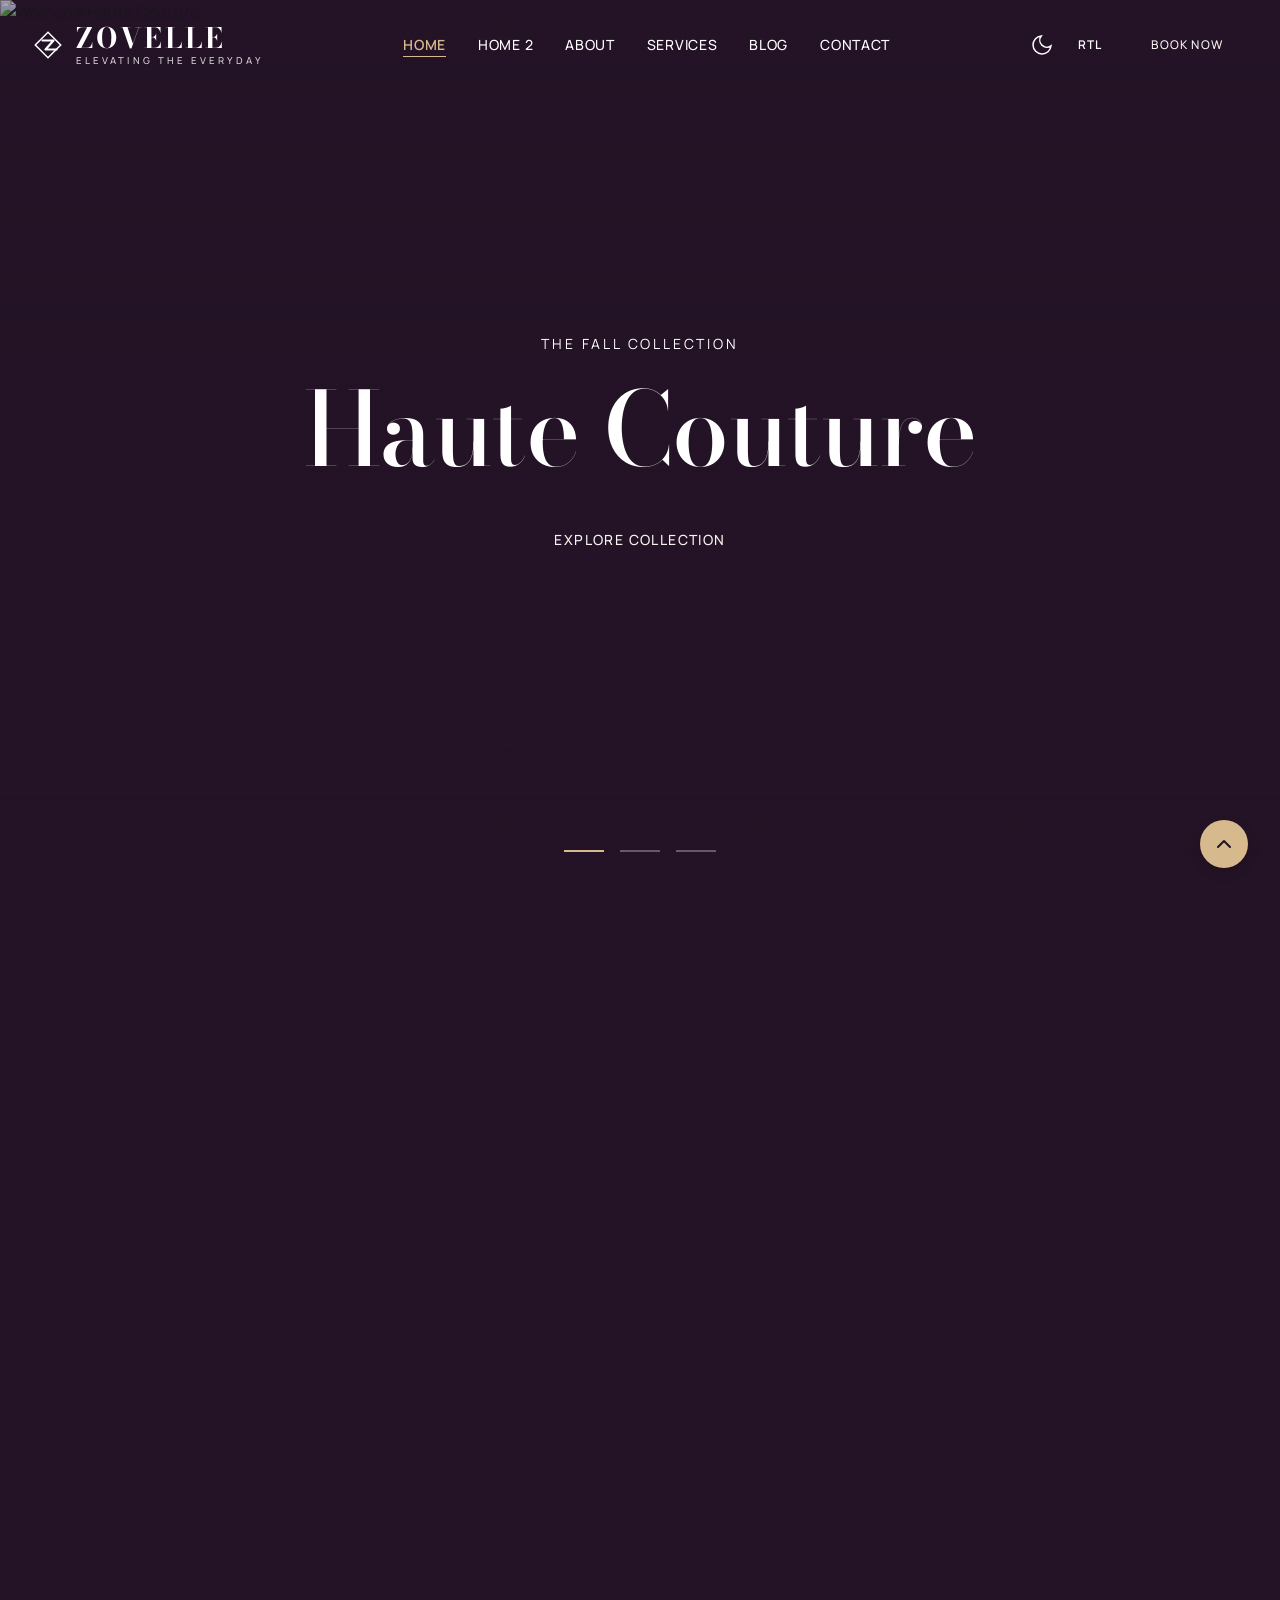
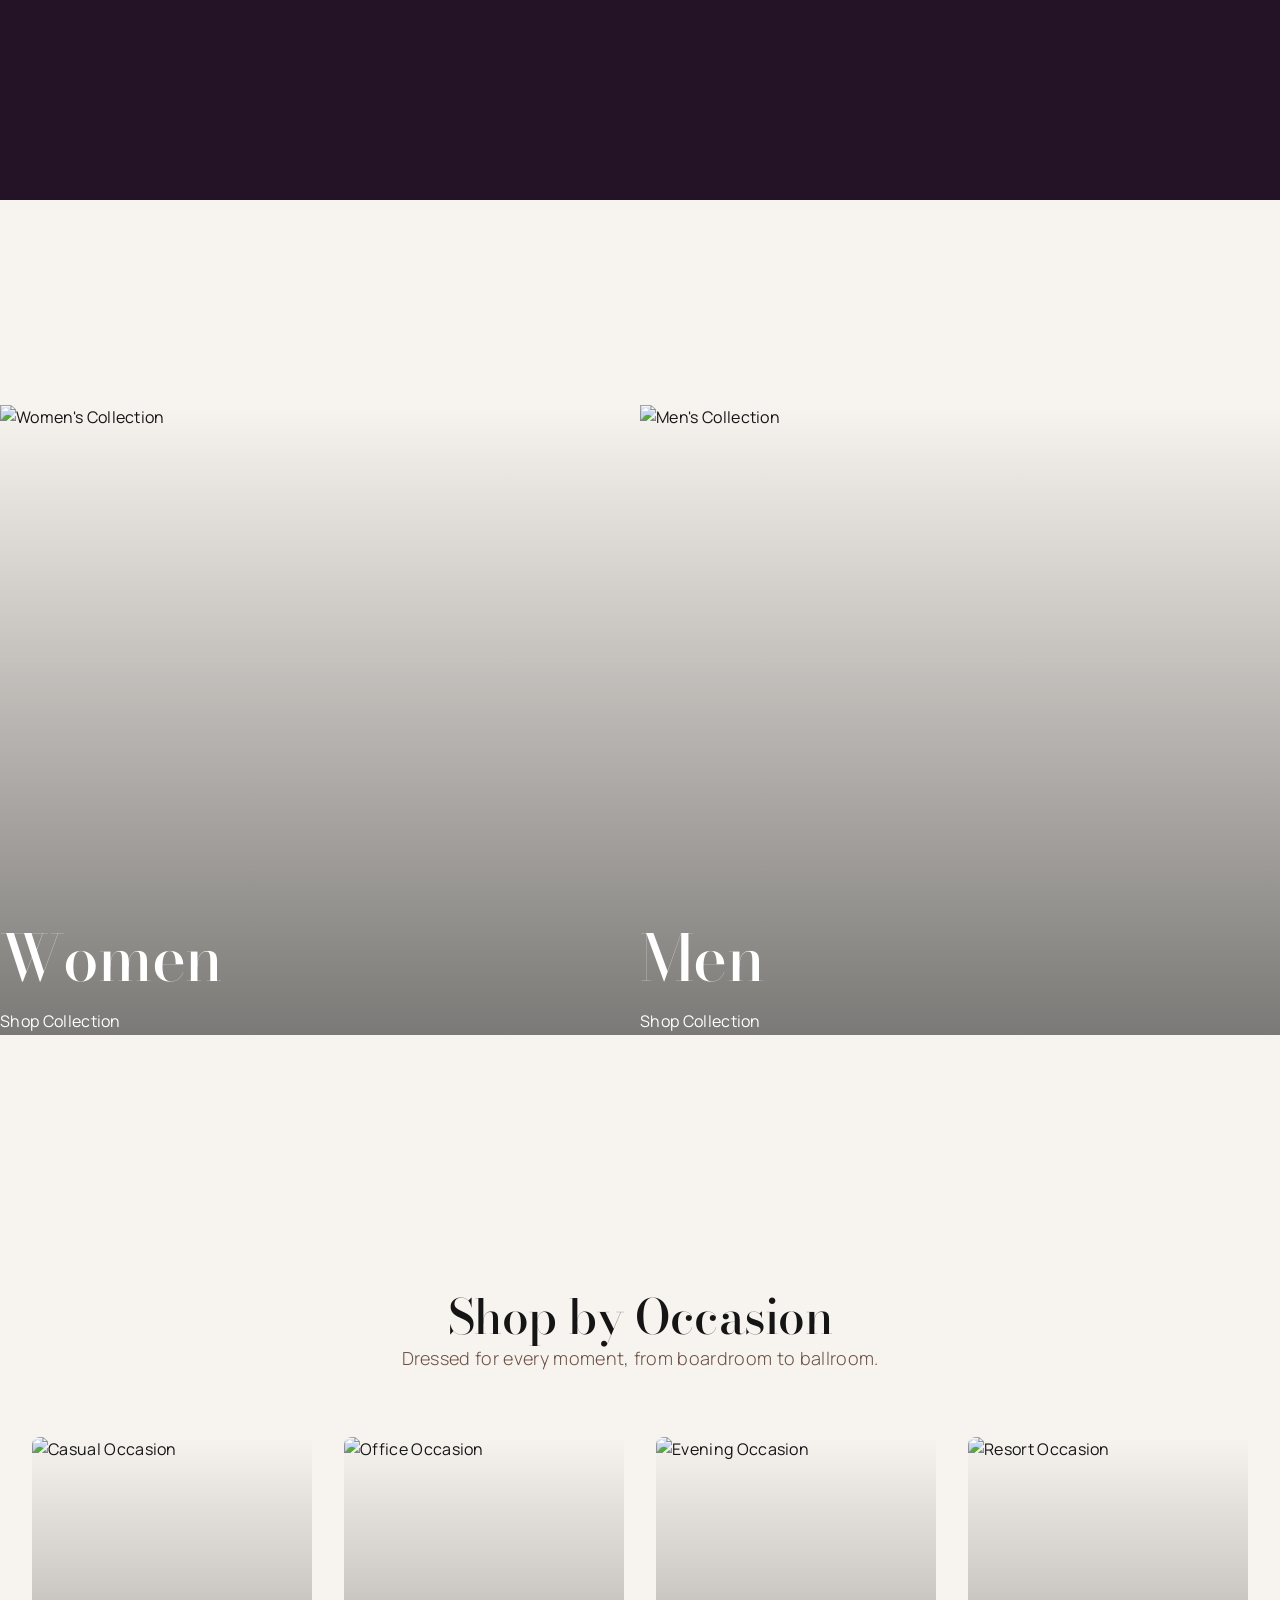
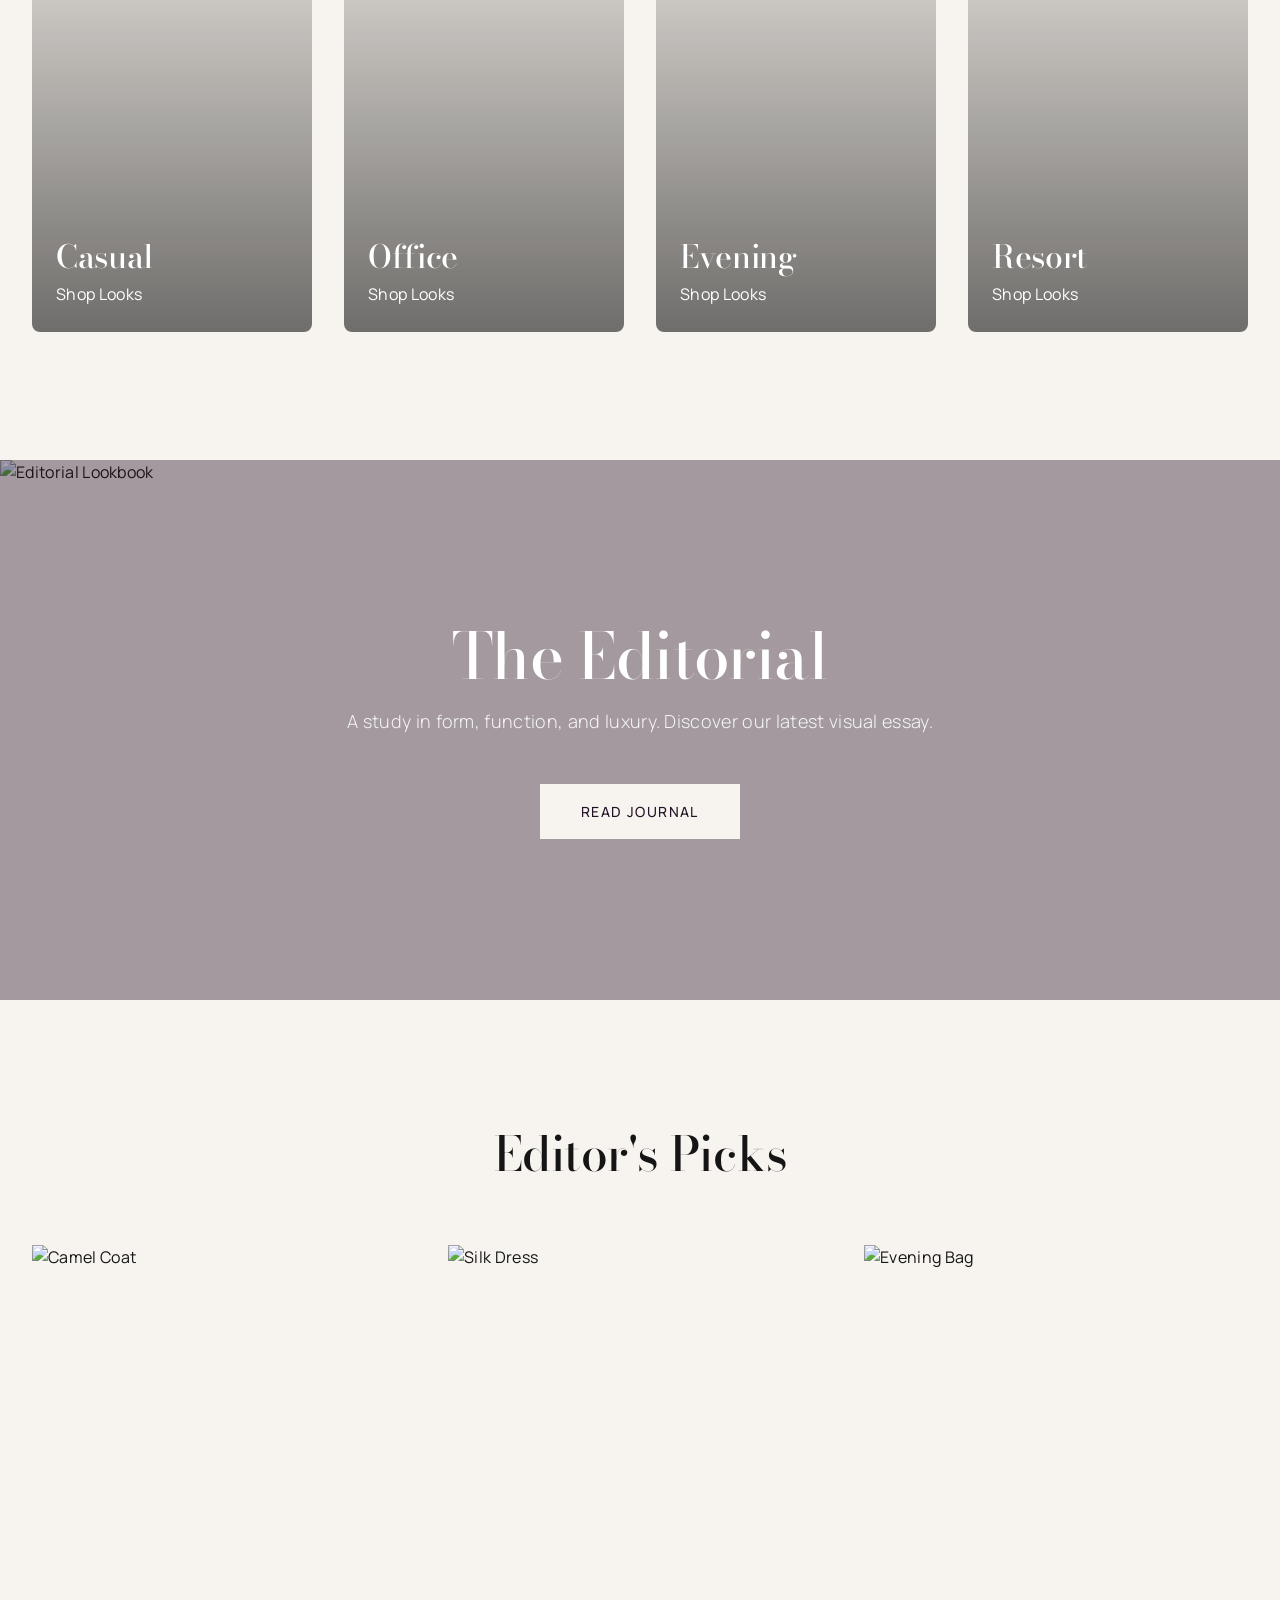
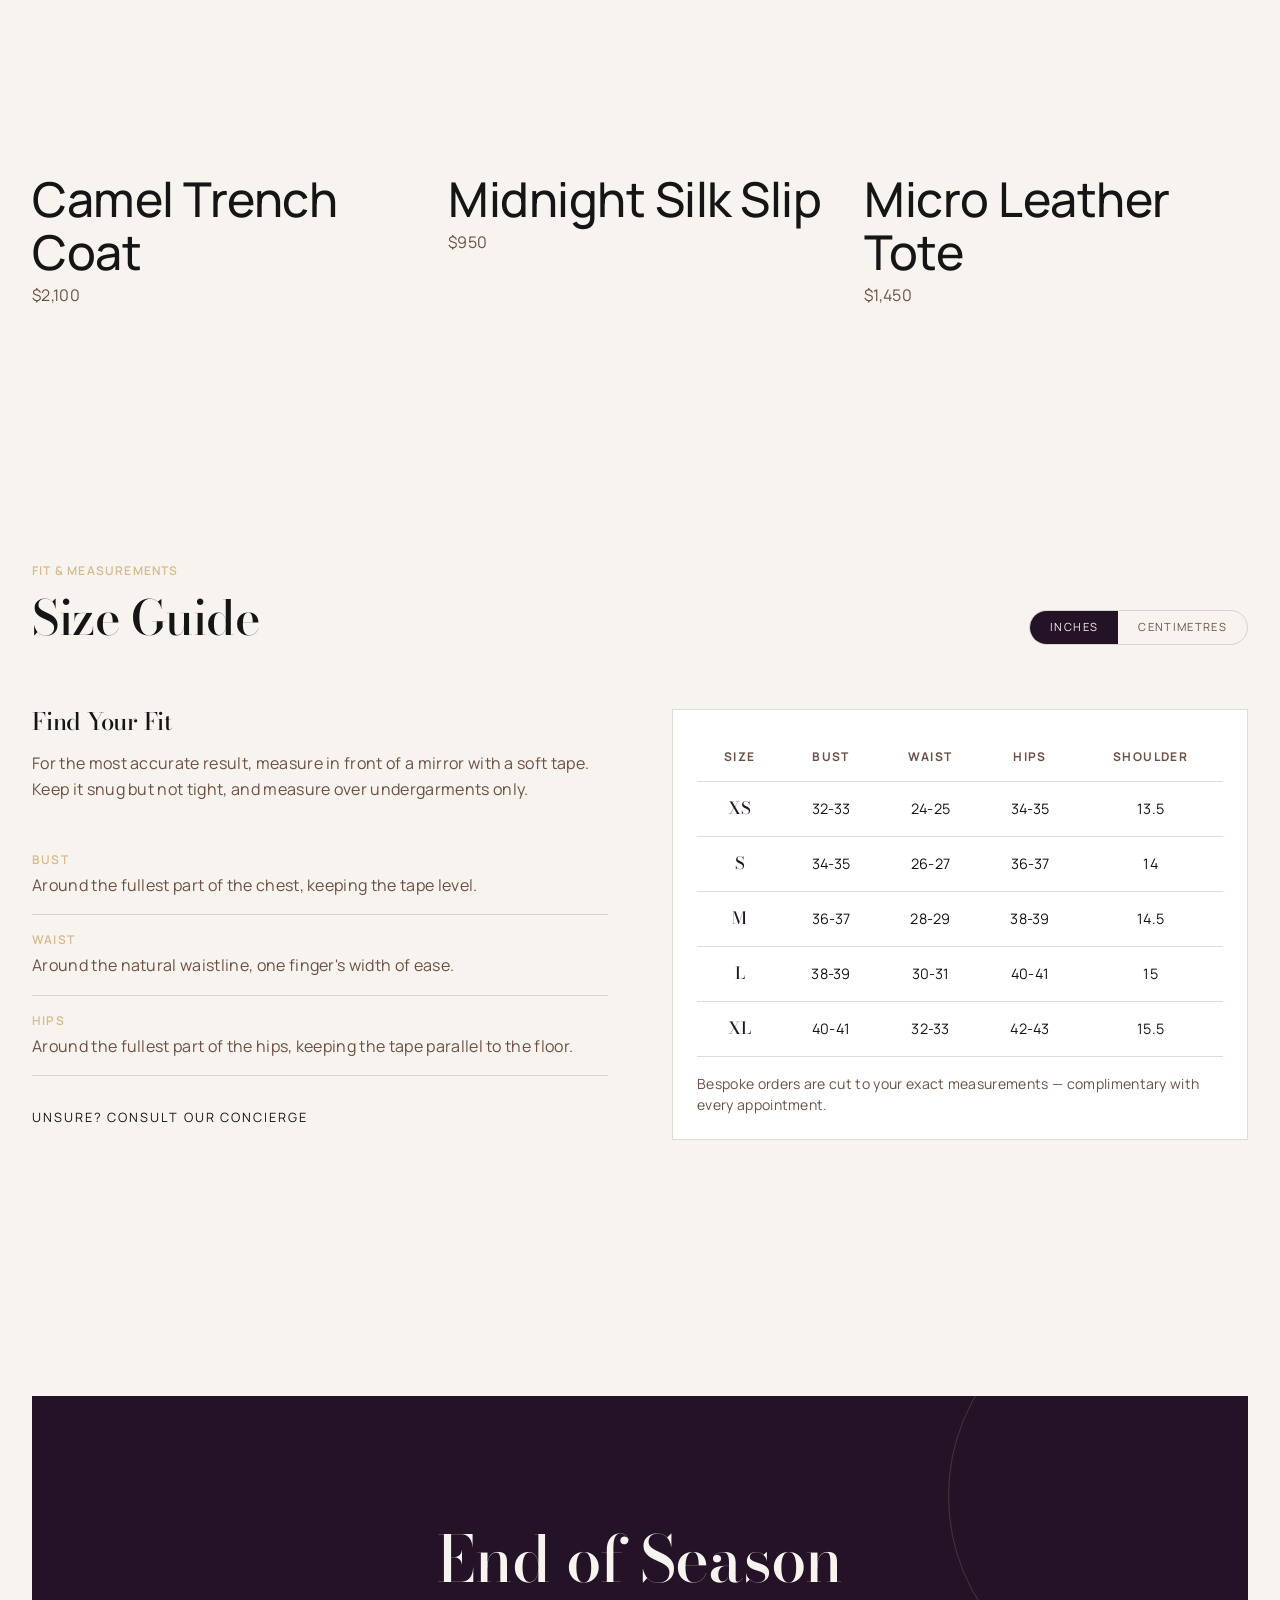
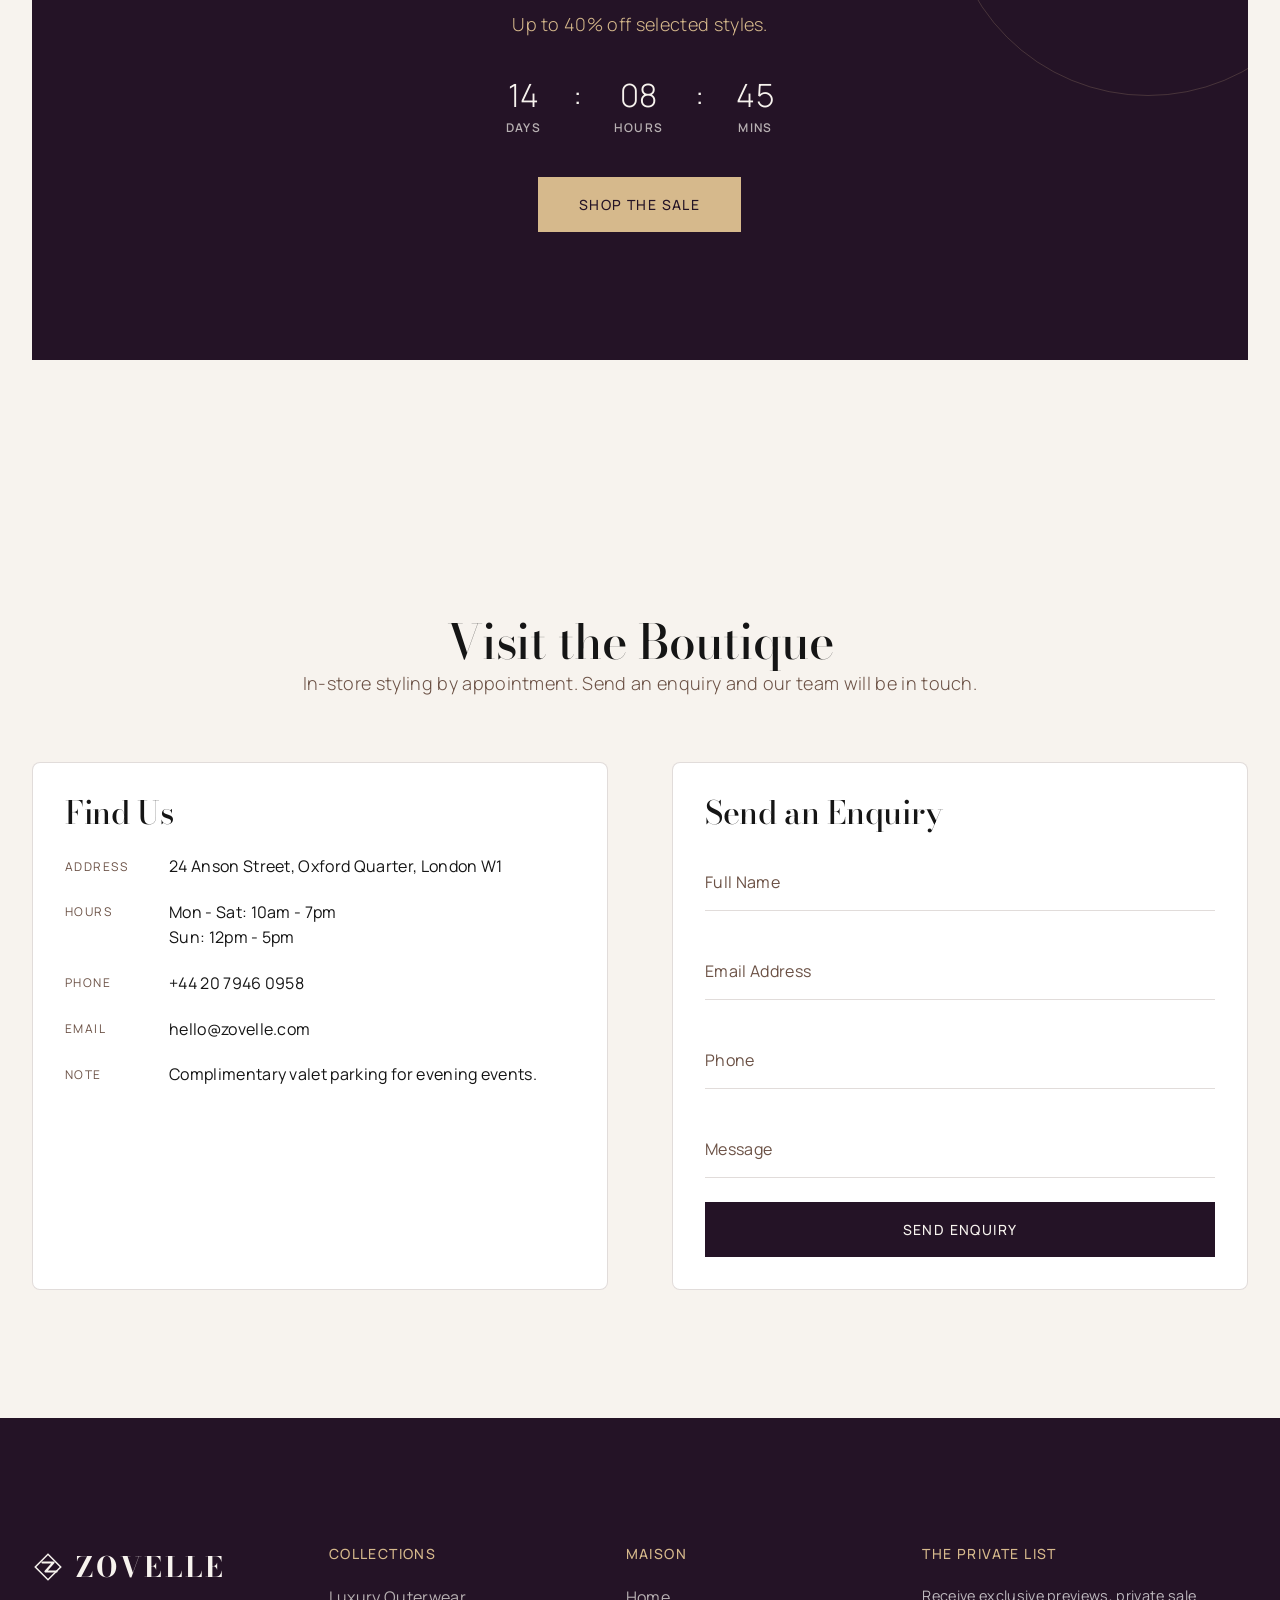
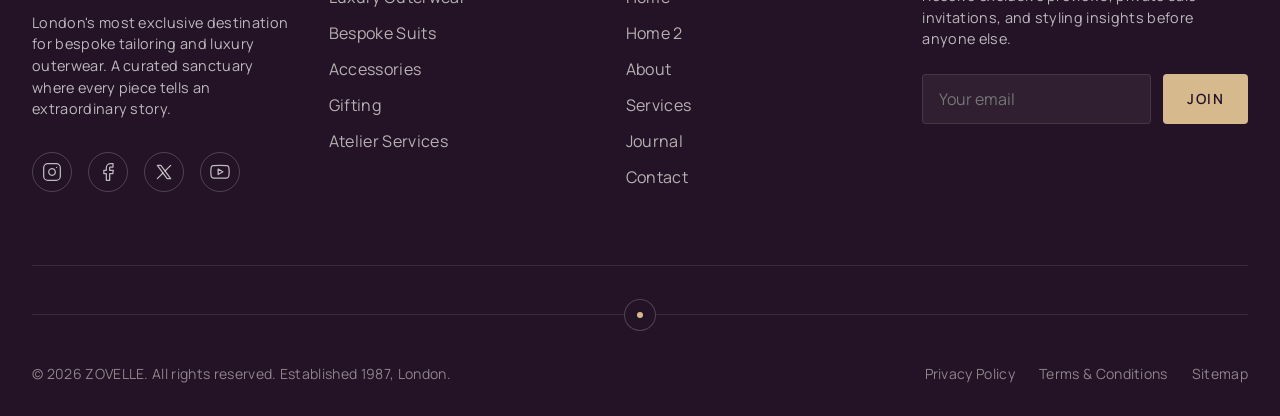
==== commit 0b3189b7: "Fix Shop by Occasion overlay padding and remove unused helper scripts" ====
--- a/index.html
+++ b/index.html
@@ -199,28 +199,28 @@
       <div class="grid grid-4">
         <div class="relative reveal delay-100" style="height: 55vh; overflow: hidden; border-radius: 8px;">
           <img src="https://images.unsplash.com/photo-1762342016724-cc3fbe64a8c8?w=600&auto=format&fit=crop&q=60&ixlib=rb-4.1.0&ixid=M3wxMjA3fDB8MHxzZWFyY2h8MTZ8fENhc3VhbCUyME9jY2FzaW9uJTIwd2VhcnxlbnwwfHwwfHx8MA%3D%3D" alt="Casual Occasion" class="object-cover w-full h-full" style="transition: transform 0.5s;" onmouseover="this.style.transform='scale(1.05)'" onmouseout="this.style.transform='scale(1)'">
-          <div class="absolute inset-0 flex flex-col justify-end p-6" style="background: linear-gradient(to top, rgba(0,0,0,0.55), transparent);">
+          <div class="absolute inset-0 flex flex-col justify-end" style="padding: 1.5rem; background: linear-gradient(to top, rgba(0,0,0,0.55), transparent);">
             <h3 class="text-h4" style="color: white;">Casual</h3>
             <a href="pages/home-2.html" class="link-underline" style="color: white; width: fit-content; margin-top: 0.5rem;">Shop Looks</a>
           </div>
         </div>
         <div class="relative reveal delay-200" style="height: 55vh; overflow: hidden; border-radius: 8px;">
           <img src="https://images.unsplash.com/photo-1630667208073-82d53b1db540?w=600&auto=format&fit=crop&q=60&ixlib=rb-4.1.0&ixid=M3wxMjA3fDB8MHxzZWFyY2h8MjB8fG1lbidzJTIwb2ZmaWNlJTIwd2VhcnxlbnwwfHwwfHx8MA%3D%3D" alt="Office Occasion" class="object-cover w-full h-full" style="transition: transform 0.5s;" onmouseover="this.style.transform='scale(1.05)'" onmouseout="this.style.transform='scale(1)'">
-          <div class="absolute inset-0 flex flex-col justify-end p-6" style="background: linear-gradient(to top, rgba(0,0,0,0.55), transparent);">
+          <div class="absolute inset-0 flex flex-col justify-end" style="padding: 1.5rem; background: linear-gradient(to top, rgba(0,0,0,0.55), transparent);">
             <h3 class="text-h4" style="color: white;">Office</h3>
             <a href="pages/home-2.html" class="link-underline" style="color: white; width: fit-content; margin-top: 0.5rem;">Shop Looks</a>
           </div>
         </div>
         <div class="relative reveal delay-300" style="height: 55vh; overflow: hidden; border-radius: 8px;">
           <img src="https://images.unsplash.com/photo-1589212987511-4a924cb9d8ac?w=600&auto=format&fit=crop&q=60&ixlib=rb-4.1.0&ixid=M3wxMjA3fDB8MHxzZWFyY2h8Mnx8d29tZW4ncyUyMGV2ZW5pbmclMjB3ZWFyfGVufDB8fDB8fHww" alt="Evening Occasion" class="object-cover w-full h-full" style="transition: transform 0.5s;" onmouseover="this.style.transform='scale(1.05)'" onmouseout="this.style.transform='scale(1)'">
-          <div class="absolute inset-0 flex flex-col justify-end p-6" style="background: linear-gradient(to top, rgba(0,0,0,0.55), transparent);">
+          <div class="absolute inset-0 flex flex-col justify-end" style="padding: 1.5rem; background: linear-gradient(to top, rgba(0,0,0,0.55), transparent);">
             <h3 class="text-h4" style="color: white;">Evening</h3>
             <a href="pages/home-2.html" class="link-underline" style="color: white; width: fit-content; margin-top: 0.5rem;">Shop Looks</a>
           </div>
         </div>
         <div class="relative reveal delay-400" style="height: 55vh; overflow: hidden; border-radius: 8px;">
           <img src="https://images.unsplash.com/photo-1764928947261-f5687e0faa4a?w=600&auto=format&fit=crop&q=60&ixlib=rb-4.1.0&ixid=M3wxMjA3fDB8MHxzZWFyY2h8MjB8fFJlc29ydCUyMHdlYXJ8ZW58MHx8MHx8fDA%3D" alt="Resort Occasion" class="object-cover w-full h-full" style="transition: transform 0.5s;" onmouseover="this.style.transform='scale(1.05)'" onmouseout="this.style.transform='scale(1)'">
-          <div class="absolute inset-0 flex flex-col justify-end p-6" style="background: linear-gradient(to top, rgba(0,0,0,0.55), transparent);">
+          <div class="absolute inset-0 flex flex-col justify-end" style="padding: 1.5rem; background: linear-gradient(to top, rgba(0,0,0,0.55), transparent);">
             <h3 class="text-h4" style="color: white;">Resort</h3>
             <a href="pages/home-2.html" class="link-underline" style="color: white; width: fit-content; margin-top: 0.5rem;">Shop Looks</a>
           </div>
--- a/assets/css/main.css
+++ b/assets/css/main.css
@@ -19,6 +19,7 @@
 @import url('./hero.css');
 @import url('./dark-mode.css');
 @import url('./rtl.css');
+@import url('./responsive.css');
 
 /* Global Footer Styles */
 .footer {
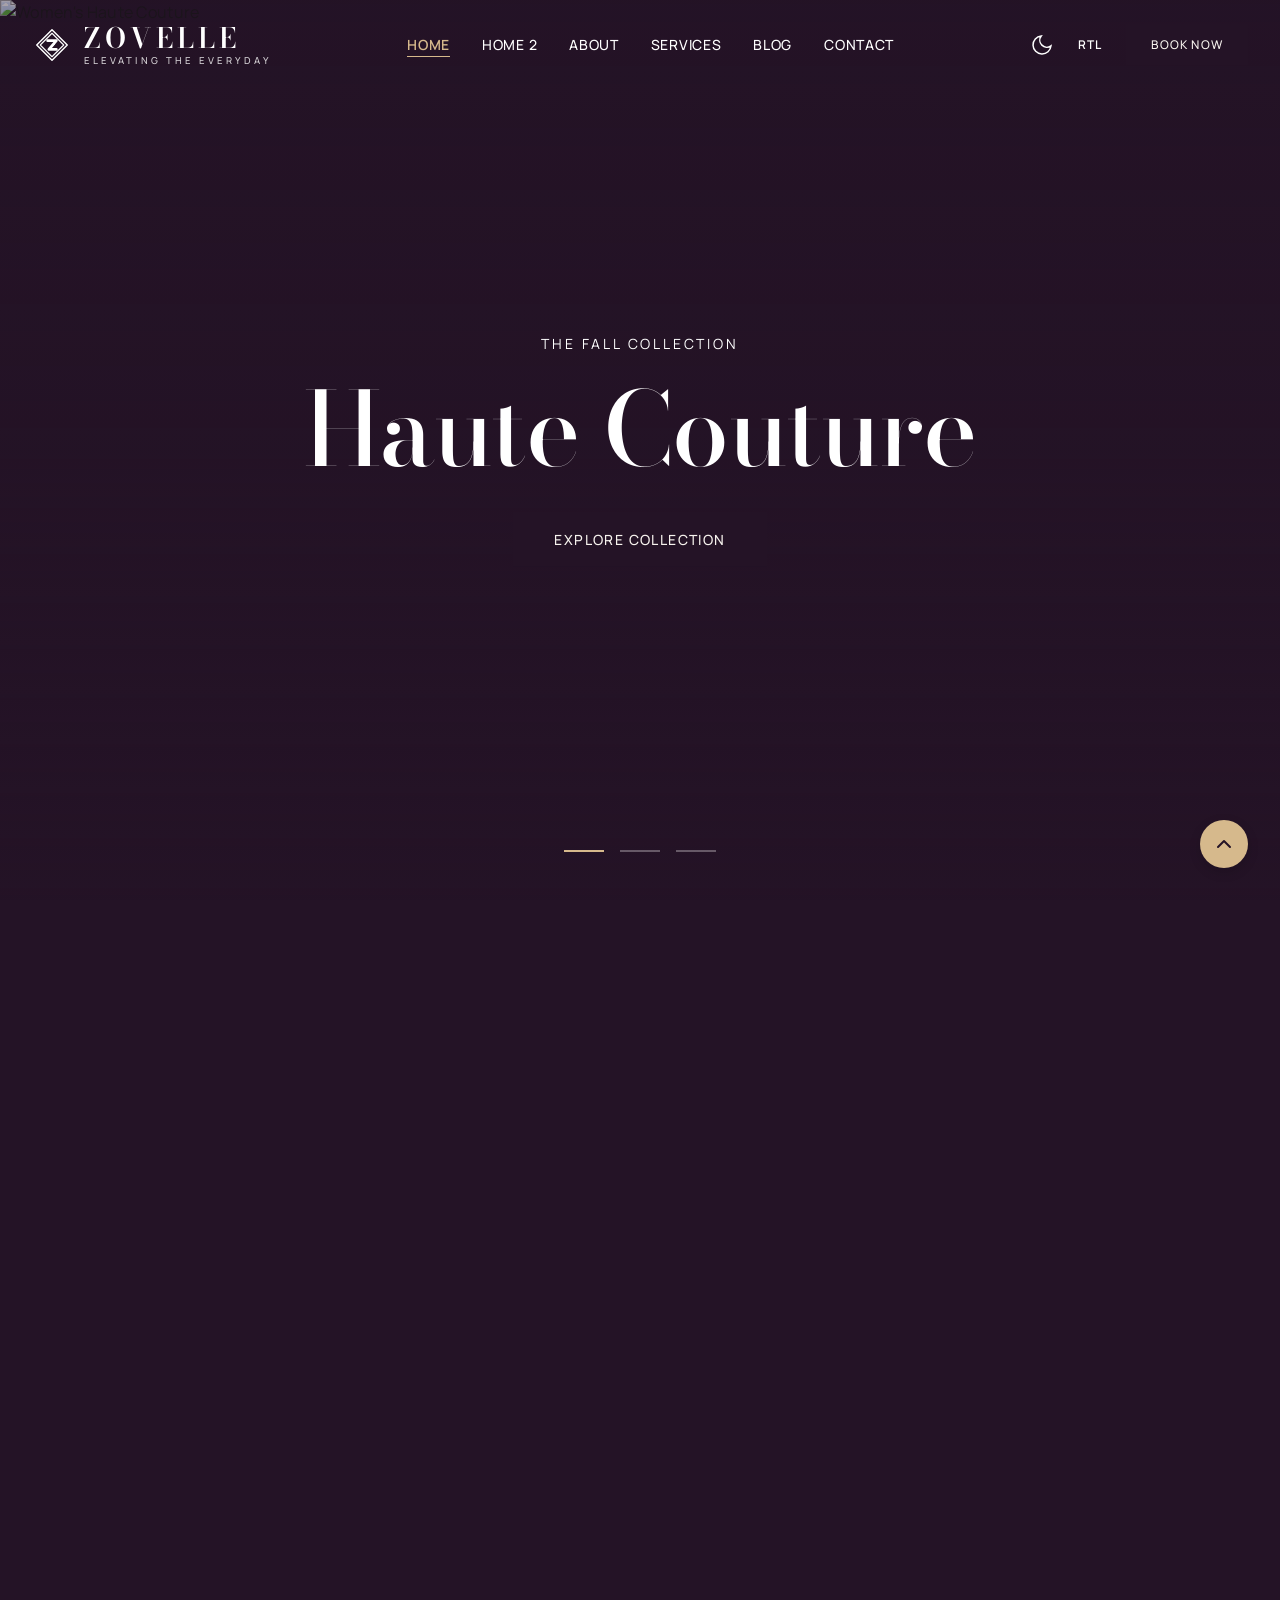
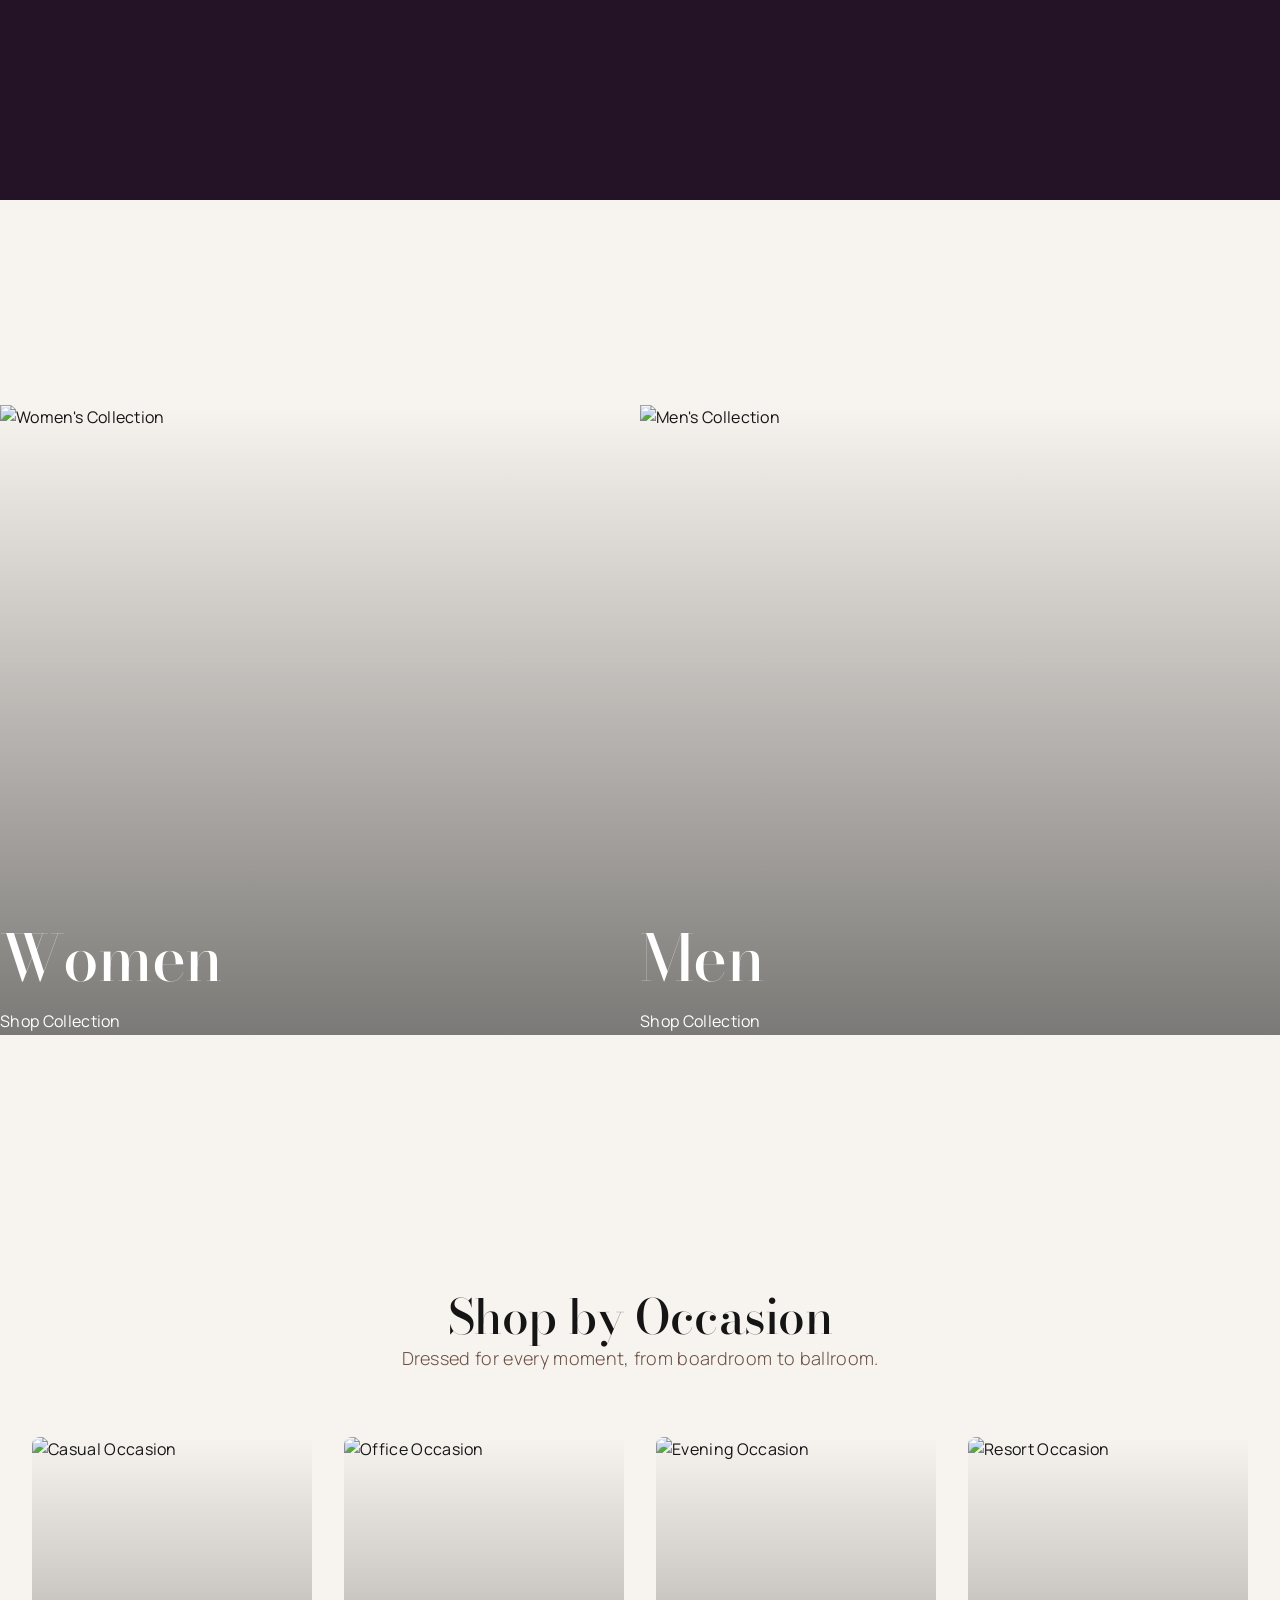
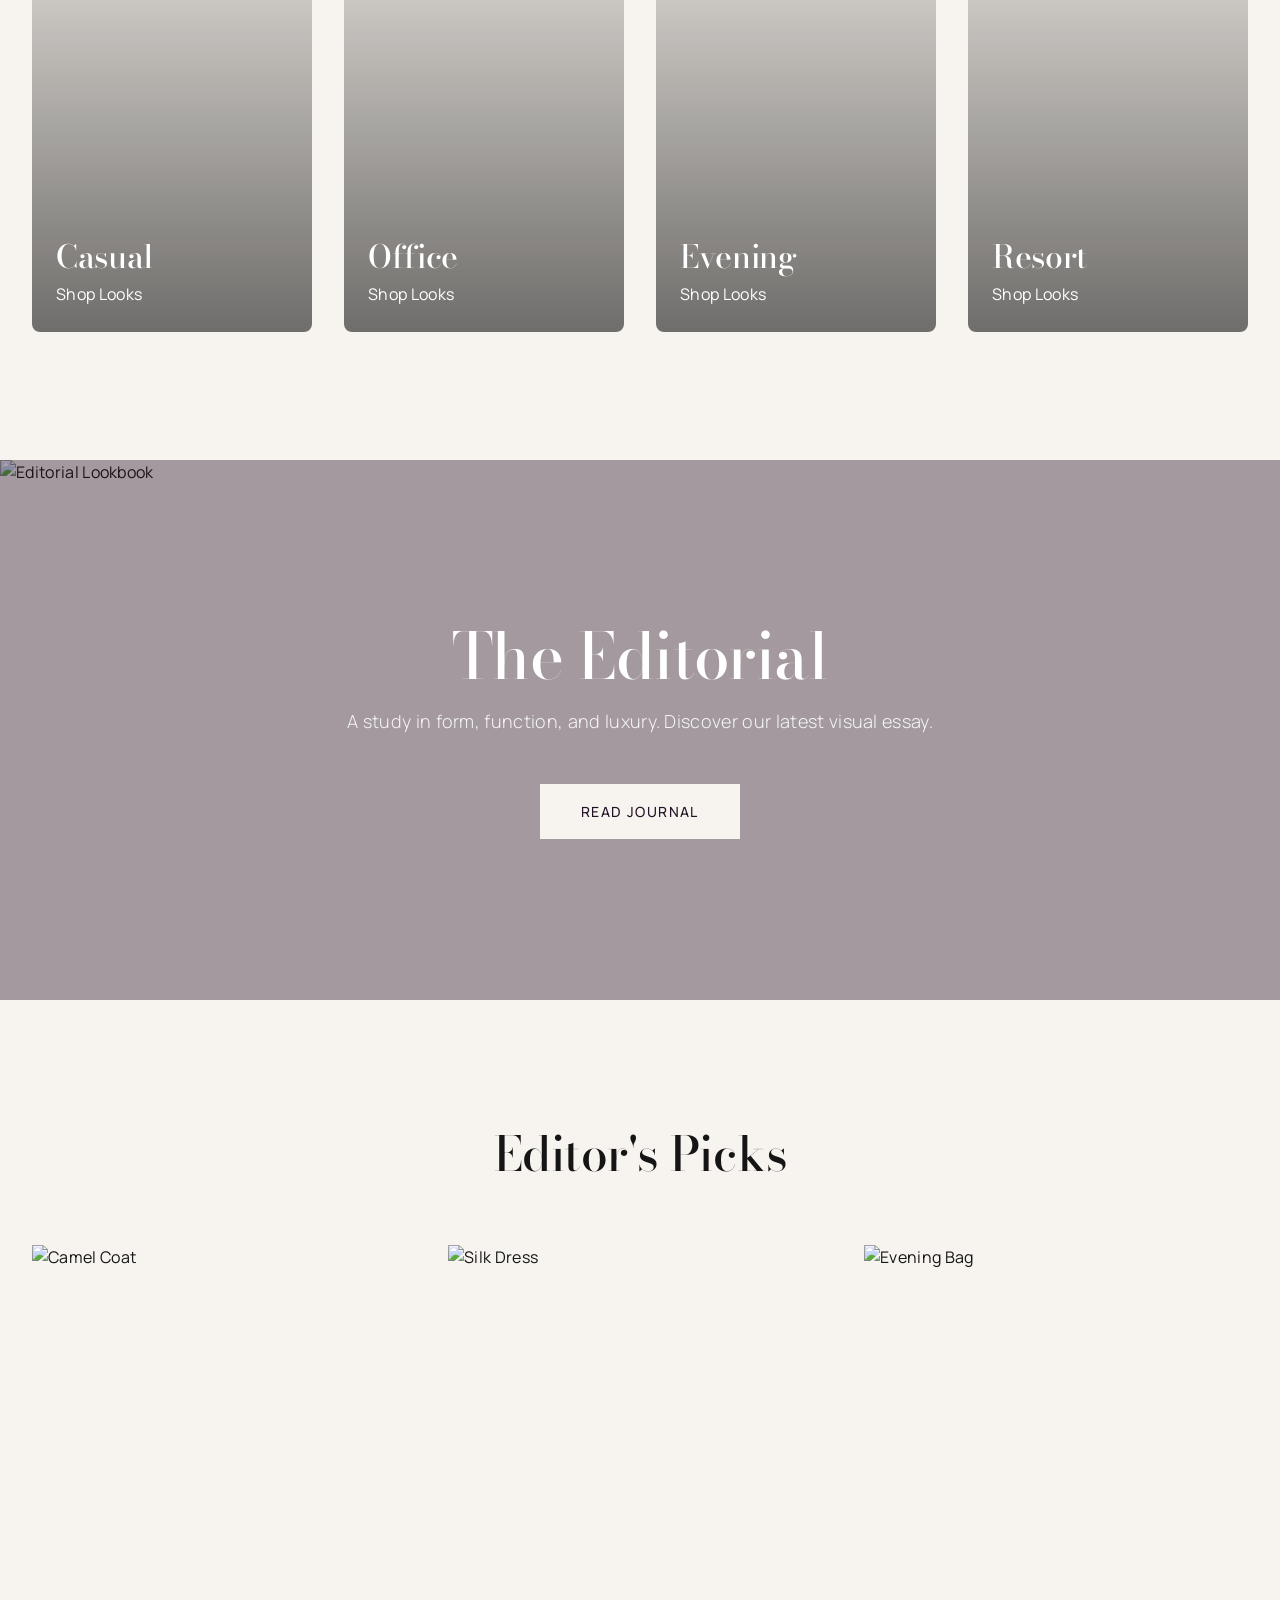
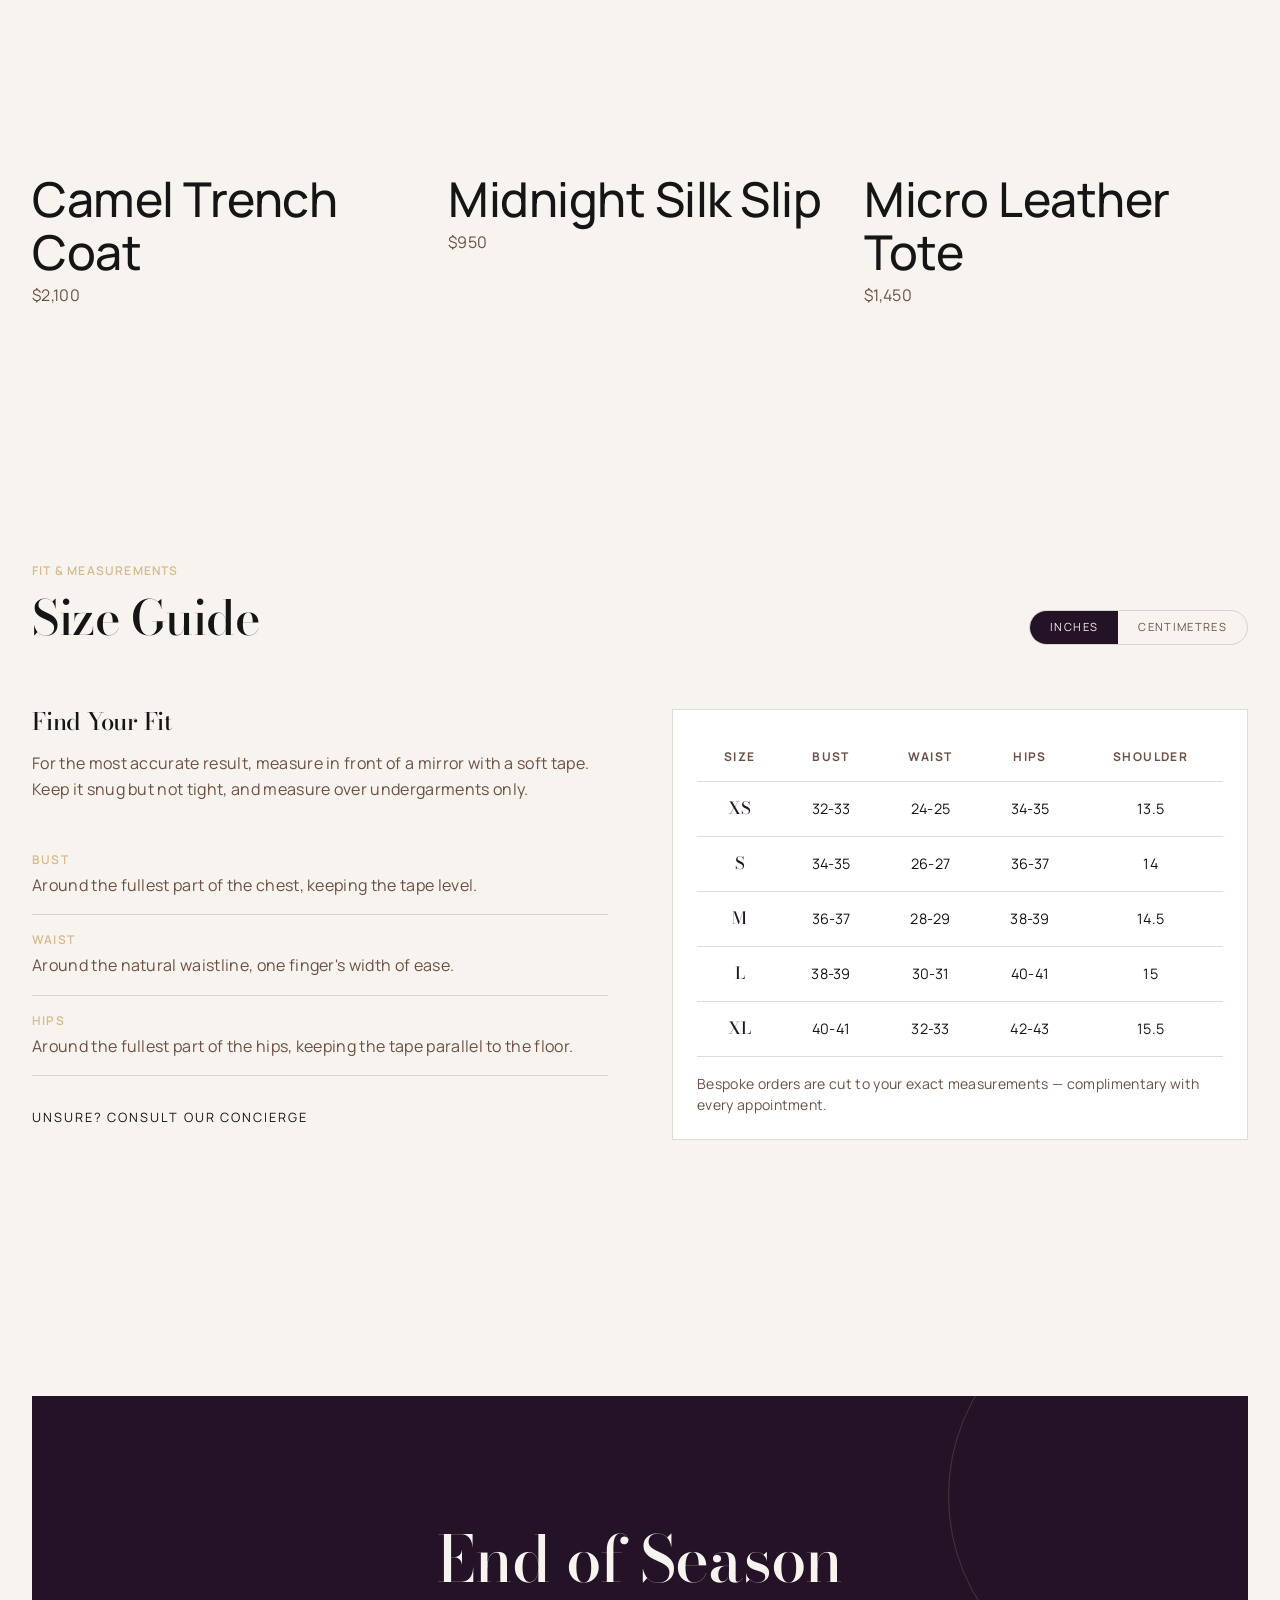
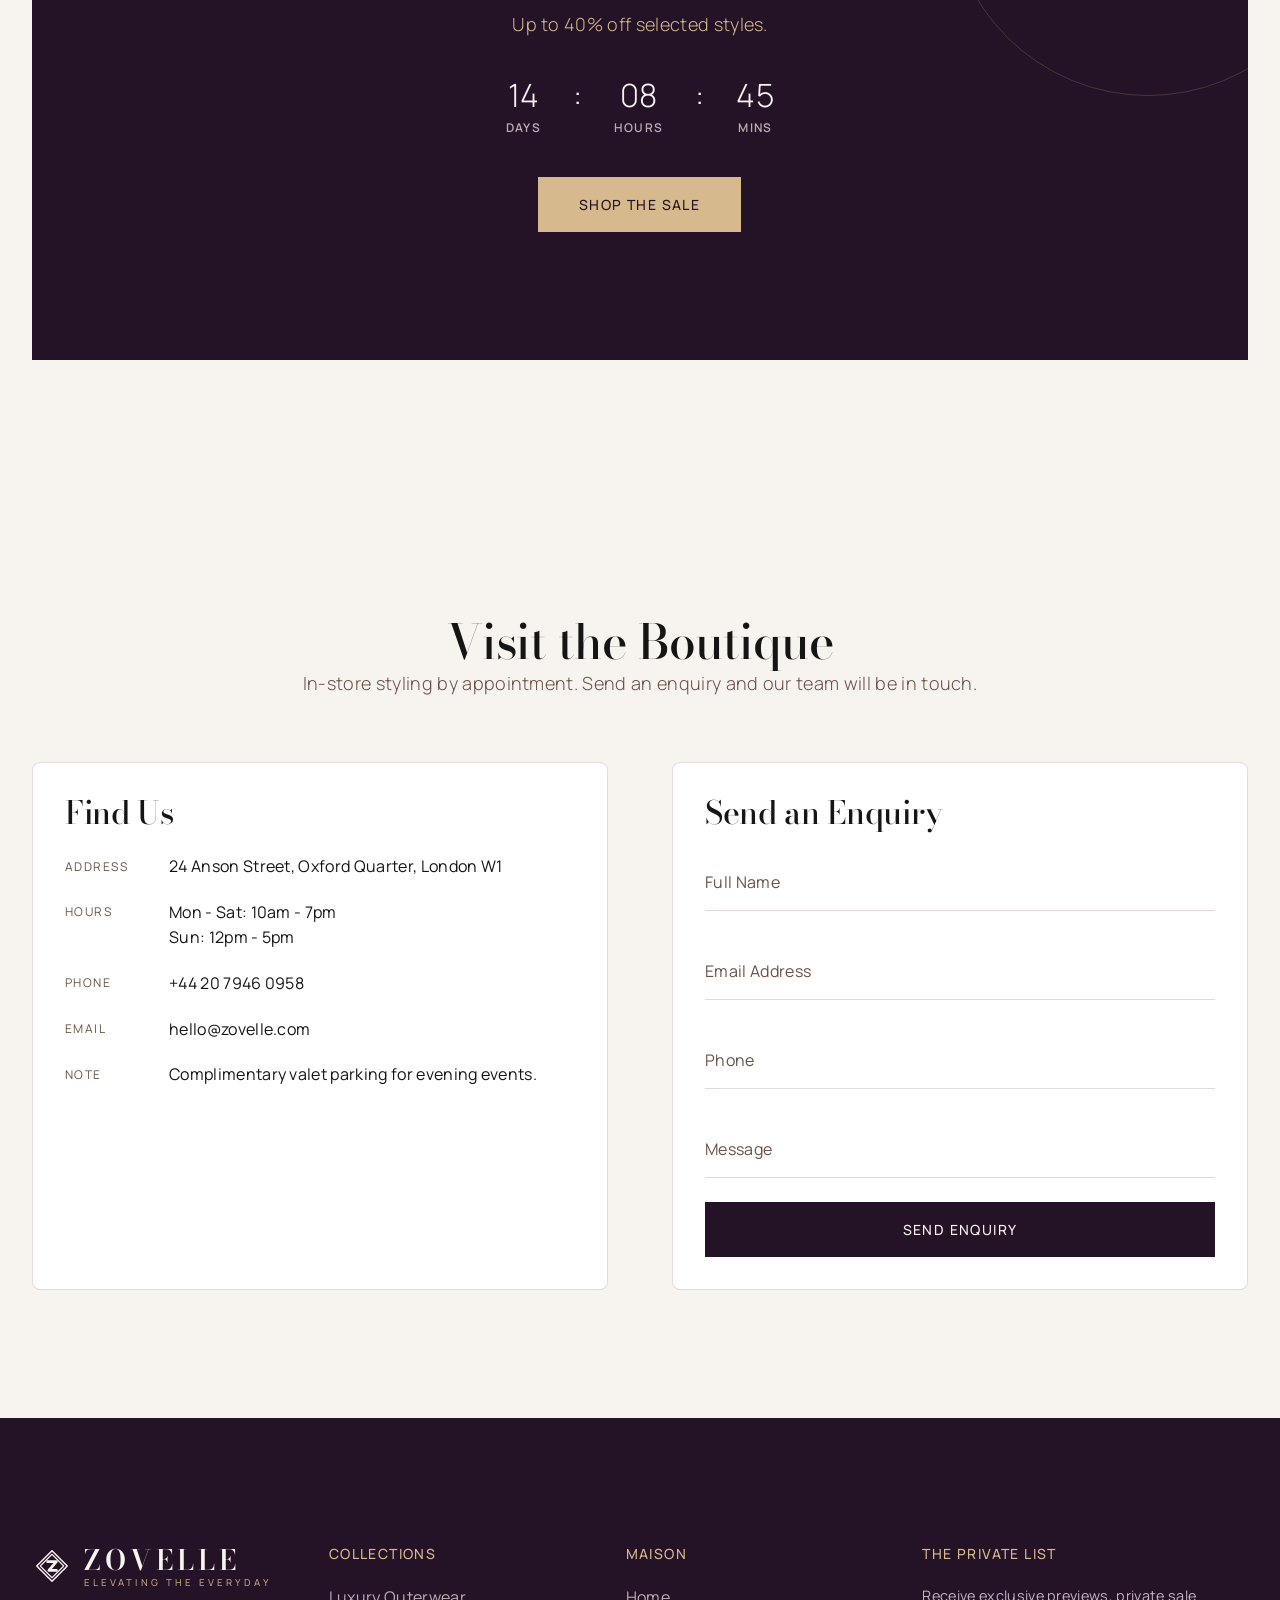
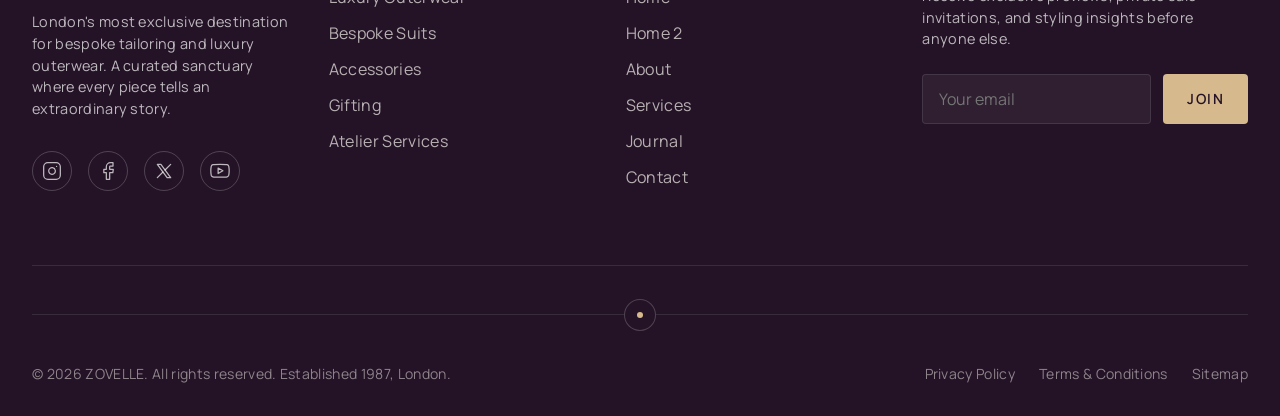
==== commit 241b1de9: "Redesign brand logo, increase brand mark size, add footer tagline, standardize heading alignment, fi" ====
--- a/index.html
+++ b/index.html
@@ -1,4 +1,4 @@
-﻿<!DOCTYPE html>
+<!DOCTYPE html>
 <html lang="en">
 <head>
   <meta charset="UTF-8">
@@ -28,7 +28,7 @@
     <div class="container">
       
 <a href="index.html" class="nav-brand" aria-label="ZOVELLE - Home">
-  <svg class="brand-mark" viewBox="0 0 32 32" aria-hidden="true"><rect x="7" y="7" width="18" height="18" transform="rotate(45 16 16)" fill="none" stroke="currentColor" stroke-width="1.5"/><path d="M10.5 11.5h11L13.5 20.5h11" fill="none" stroke="currentColor" stroke-width="2.2" stroke-linecap="round" stroke-linejoin="round"/></svg>
+  <svg class="brand-mark" viewBox="0 0 32 32" aria-hidden="true"><path d="M16 3.8L28.2 16 16 28.2 3.8 16Z" fill="none" stroke="currentColor" stroke-width="1.15" stroke-linejoin="round"/><path d="M16 6.6L25.4 16 16 25.4 6.6 16Z" fill="none" stroke="currentColor" stroke-width="0.85" stroke-linejoin="round"/><path d="M12.5 12.5h7L13.5 19.5h6" fill="none" stroke="currentColor" stroke-width="2.15" stroke-linecap="round" stroke-linejoin="round"/><path d="M18 15L15 18.5" fill="none" stroke="currentColor" stroke-width="1" stroke-linecap="round"/></svg>
   <span class="brand-lockup">
     <span class="brand-wordmark">ZOVELLE</span>
     <span class="brand-tagline">Elevating the Everyday</span>
@@ -107,8 +107,8 @@
     <section class="section container">
       <div class="flex justify-between items-end" style="margin-bottom: var(--spacing-lg);">
         <div>
-          <h2 class="text-h3 reveal">New Arrivals</h2>
-          <p class="text-subtitle reveal delay-100" style="color: var(--text-secondary);">Curated pieces for the modern aesthete.</p>
+          <h2 class="text-h3 reveal" style="color: var(--text-primary); font-weight: 600;">New Arrivals</h2>
+          <p class="text-subtitle reveal delay-100" style="color: var(--color-mocha);">Curated pieces for the modern aesthete.</p>
         </div>
         <a href="pages/home-2.html" class="link-underline reveal delay-200">View All</a>
       </div>
@@ -432,8 +432,8 @@
       <div class="footer-top grid grid-4">
         <div>
           <a href="index.html" class="footer-brand" style="margin-bottom: 1.5rem;">
-            <svg class="brand-mark" viewBox="0 0 32 32" aria-hidden="true"><rect x="7" y="7" width="18" height="18" transform="rotate(45 16 16)" fill="none" stroke="currentColor" stroke-width="1.5"/><path d="M10.5 11.5h11L13.5 20.5h11" fill="none" stroke="currentColor" stroke-width="2.2" stroke-linecap="round" stroke-linejoin="round"/></svg>
-            ZOVELLE
+            <svg class="brand-mark" viewBox="0 0 32 32" aria-hidden="true"><path d="M16 3.8L28.2 16 16 28.2 3.8 16Z" fill="none" stroke="currentColor" stroke-width="1.15" stroke-linejoin="round"/><path d="M16 6.6L25.4 16 16 25.4 6.6 16Z" fill="none" stroke="currentColor" stroke-width="0.85" stroke-linejoin="round"/><path d="M12.5 12.5h7L13.5 19.5h6" fill="none" stroke="currentColor" stroke-width="2.15" stroke-linecap="round" stroke-linejoin="round"/><path d="M18 15L15 18.5" fill="none" stroke="currentColor" stroke-width="1" stroke-linecap="round"/></svg>
+            <span class="brand-lockup"><span class="brand-wordmark">ZOVELLE</span><span class="brand-tagline">Elevating the Everyday</span></span>
           </a>
           <p style="color: rgba(255,255,255,0.7); max-width: 280px; margin-bottom: 2rem; font-size: 0.9rem;">London's most exclusive destination for bespoke tailoring and luxury outerwear. A curated sanctuary where every piece tells an extraordinary story.</p>
           <div style="display: flex; gap: 1rem;">
--- a/assets/css/main.css
+++ b/assets/css/main.css
@@ -39,8 +39,8 @@
   gap: 0.75rem;
   font-family: var(--font-editorial);
   font-size: 1.75rem;
-  font-weight: 700;
-  letter-spacing: 0.1em;
+  font-weight: 600;
+  letter-spacing: 0.14em;
   text-transform: uppercase;
   margin-bottom: 1rem;
   text-decoration: none;
@@ -48,9 +48,27 @@
 }
 
 .footer-brand .brand-mark {
-  width: 2rem;
-  height: 2rem;
+  width: 2.5rem;
+  height: 2.5rem;
   flex-shrink: 0;
+}
+
+.footer-brand .brand-lockup {
+  display: flex;
+  flex-direction: column;
+  line-height: 1;
+  text-align: left;
+}
+
+.footer-brand .brand-tagline {
+  margin-top: 0.25rem;
+  font-family: var(--font-ui);
+  font-size: 0.6rem;
+  font-weight: 500;
+  letter-spacing: 0.32em;
+  text-transform: uppercase;
+  color: var(--color-champagne);
+  opacity: 0.85;
 }
 
 .footer-col-title {
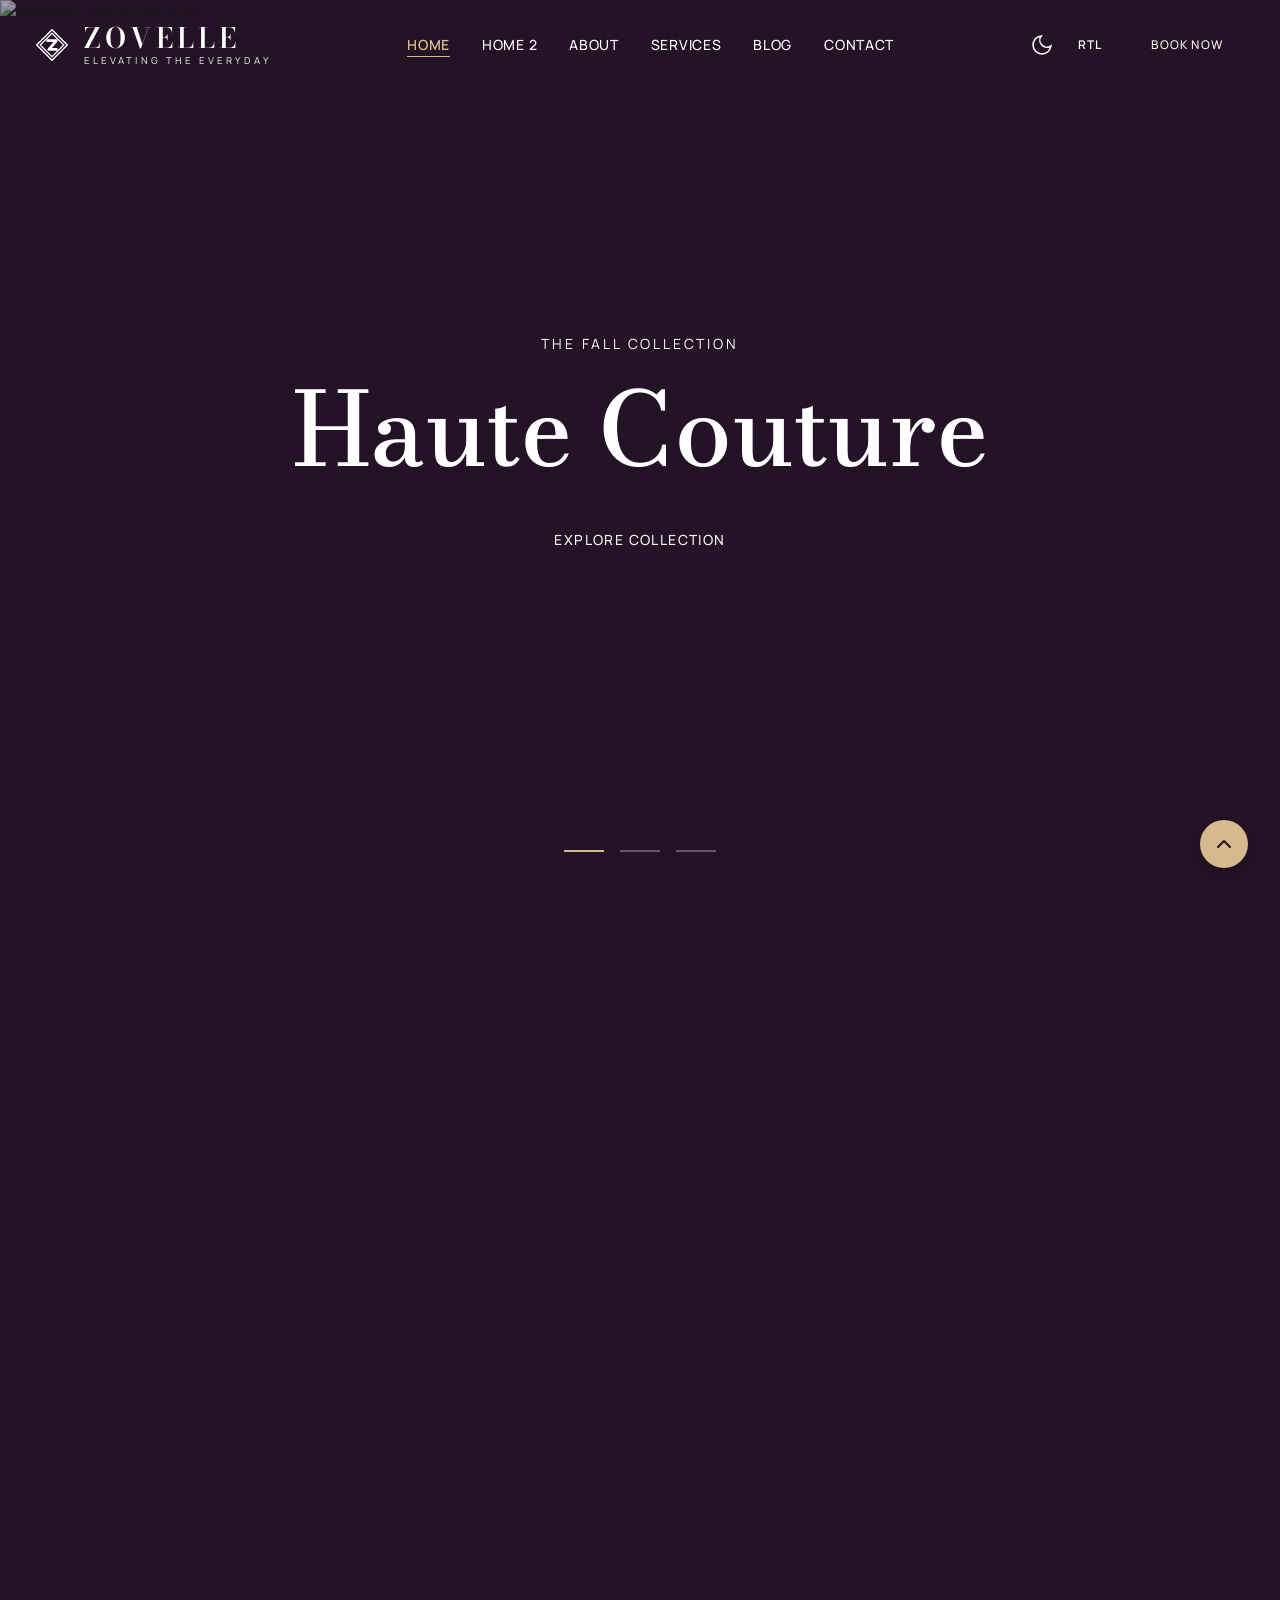
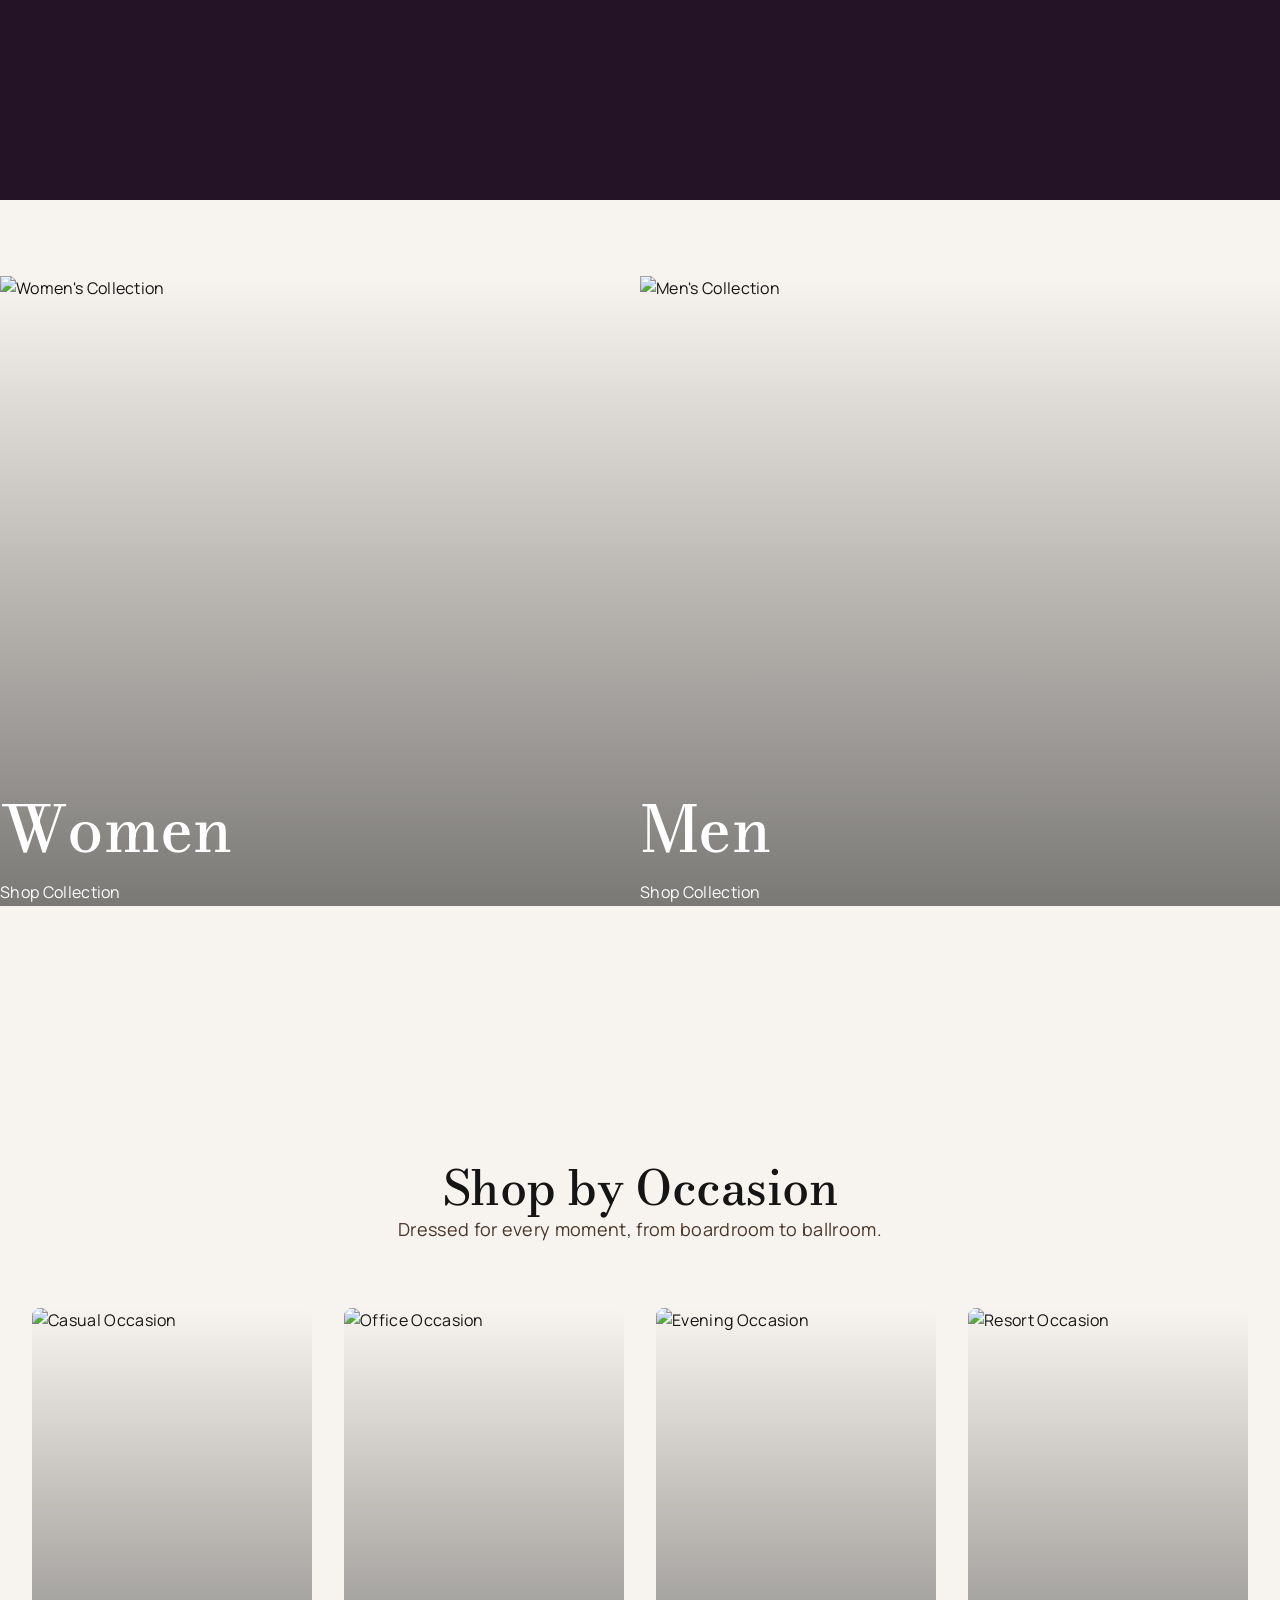
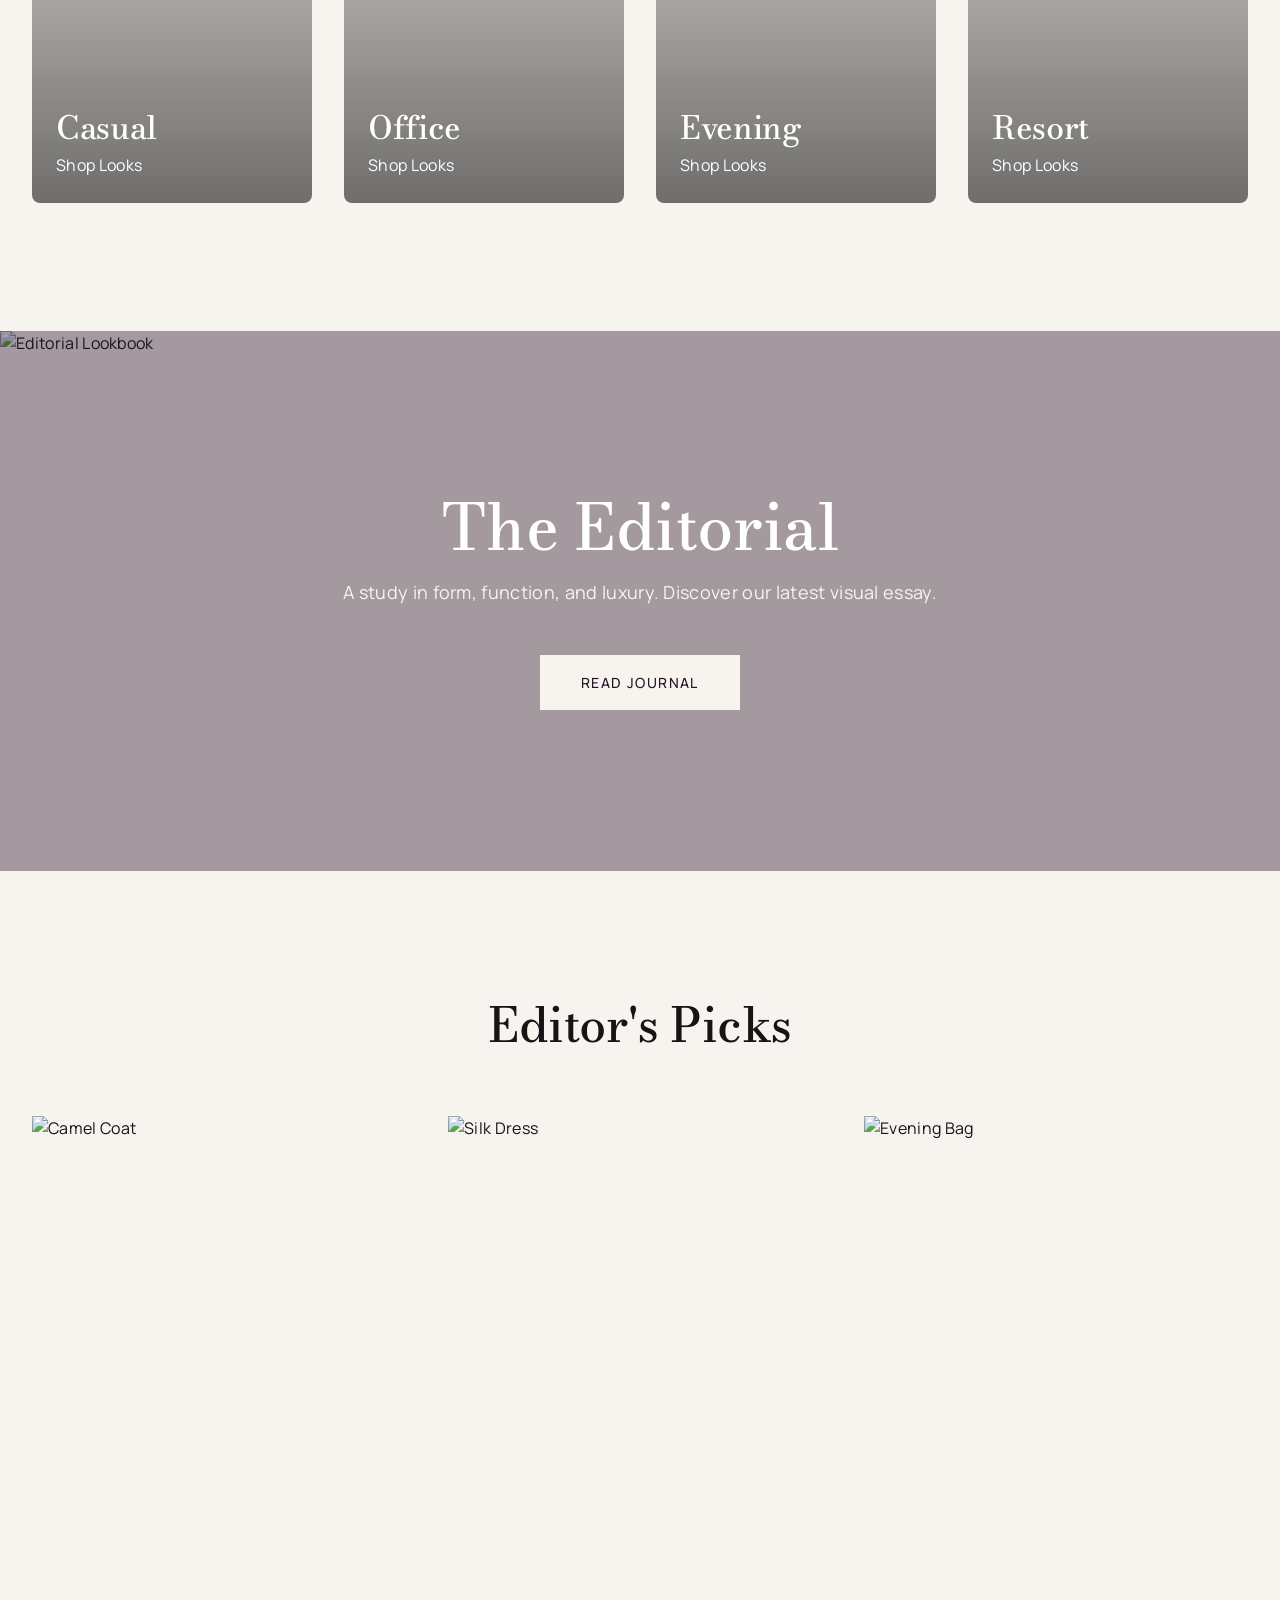
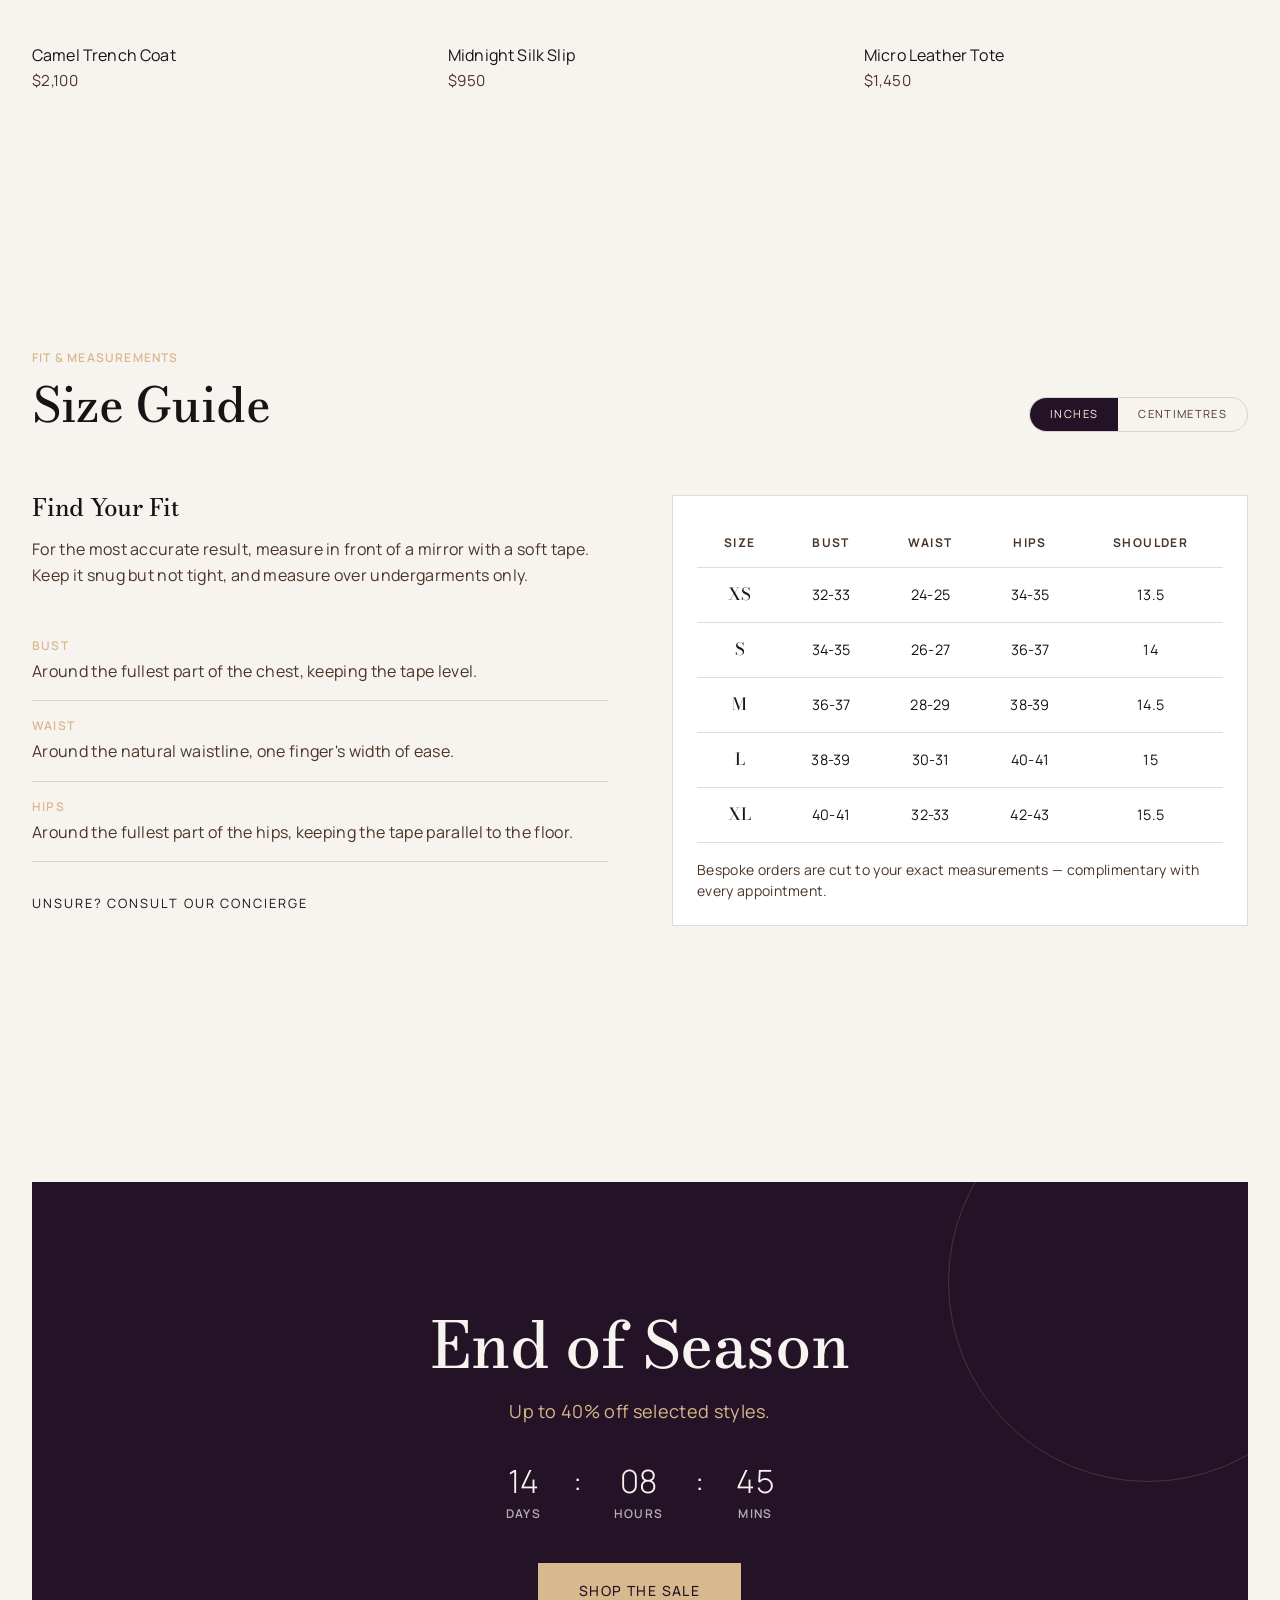
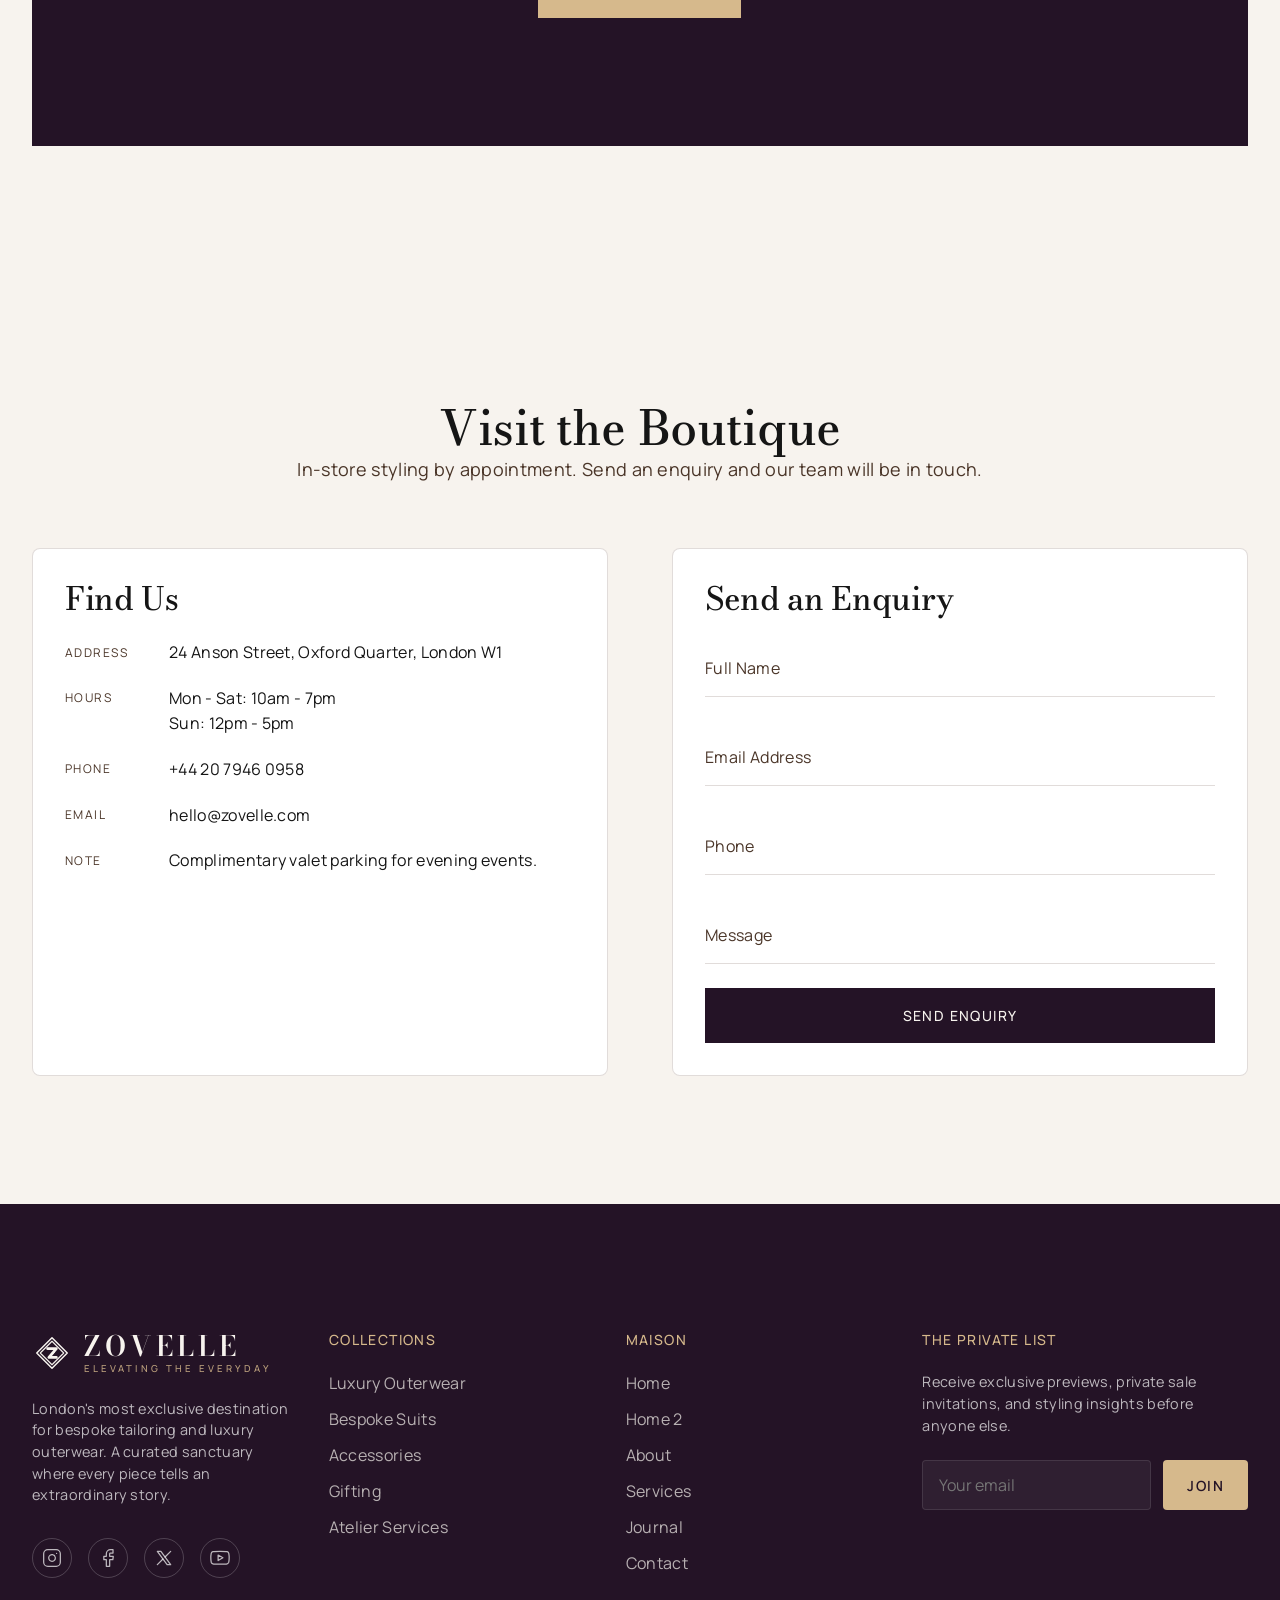
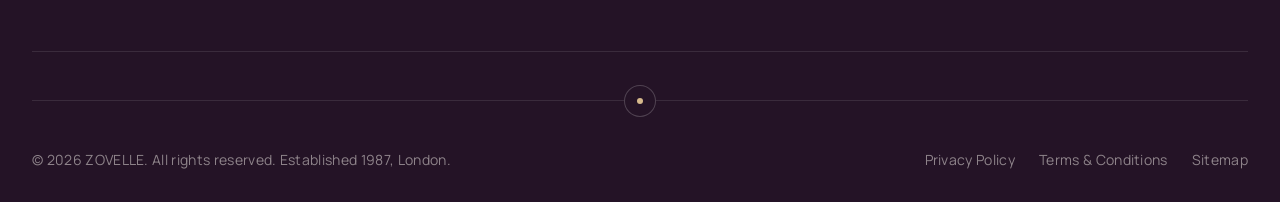
==== commit 40bd3270: "Fix button and placeholder contrast on dark sections, restore home-2 navbar icon visibility, refine " ====
--- a/index.html
+++ b/index.html
@@ -107,10 +107,10 @@
     <section class="section container">
       <div class="flex justify-between items-end" style="margin-bottom: var(--spacing-lg);">
         <div>
-          <h2 class="text-h3 reveal" style="color: var(--text-primary); font-weight: 600;">New Arrivals</h2>
-          <p class="text-subtitle reveal delay-100" style="color: var(--color-mocha);">Curated pieces for the modern aesthete.</p>
-        </div>
-        <a href="pages/home-2.html" class="link-underline reveal delay-200">View All</a>
+          <h2 class="text-h3 reveal" style="color: var(--text-primary); font-weight: 600; font-optical-sizing: none; font-variation-settings: 'opsz' 6, 'wght' 600;">New Arrivals</h2>
+          <p class="text-subtitle reveal delay-100" style="color: var(--text-secondary); font-weight: 400; margin-top: 0.5rem;">Curated pieces for the modern aesthete.</p>
+        </div>
+        <a href="pages/home-2.html" class="link-underline reveal delay-200" style="color: var(--text-primary); font-weight: 600;">View All</a>
       </div>
       
       <div class="grid grid-4">
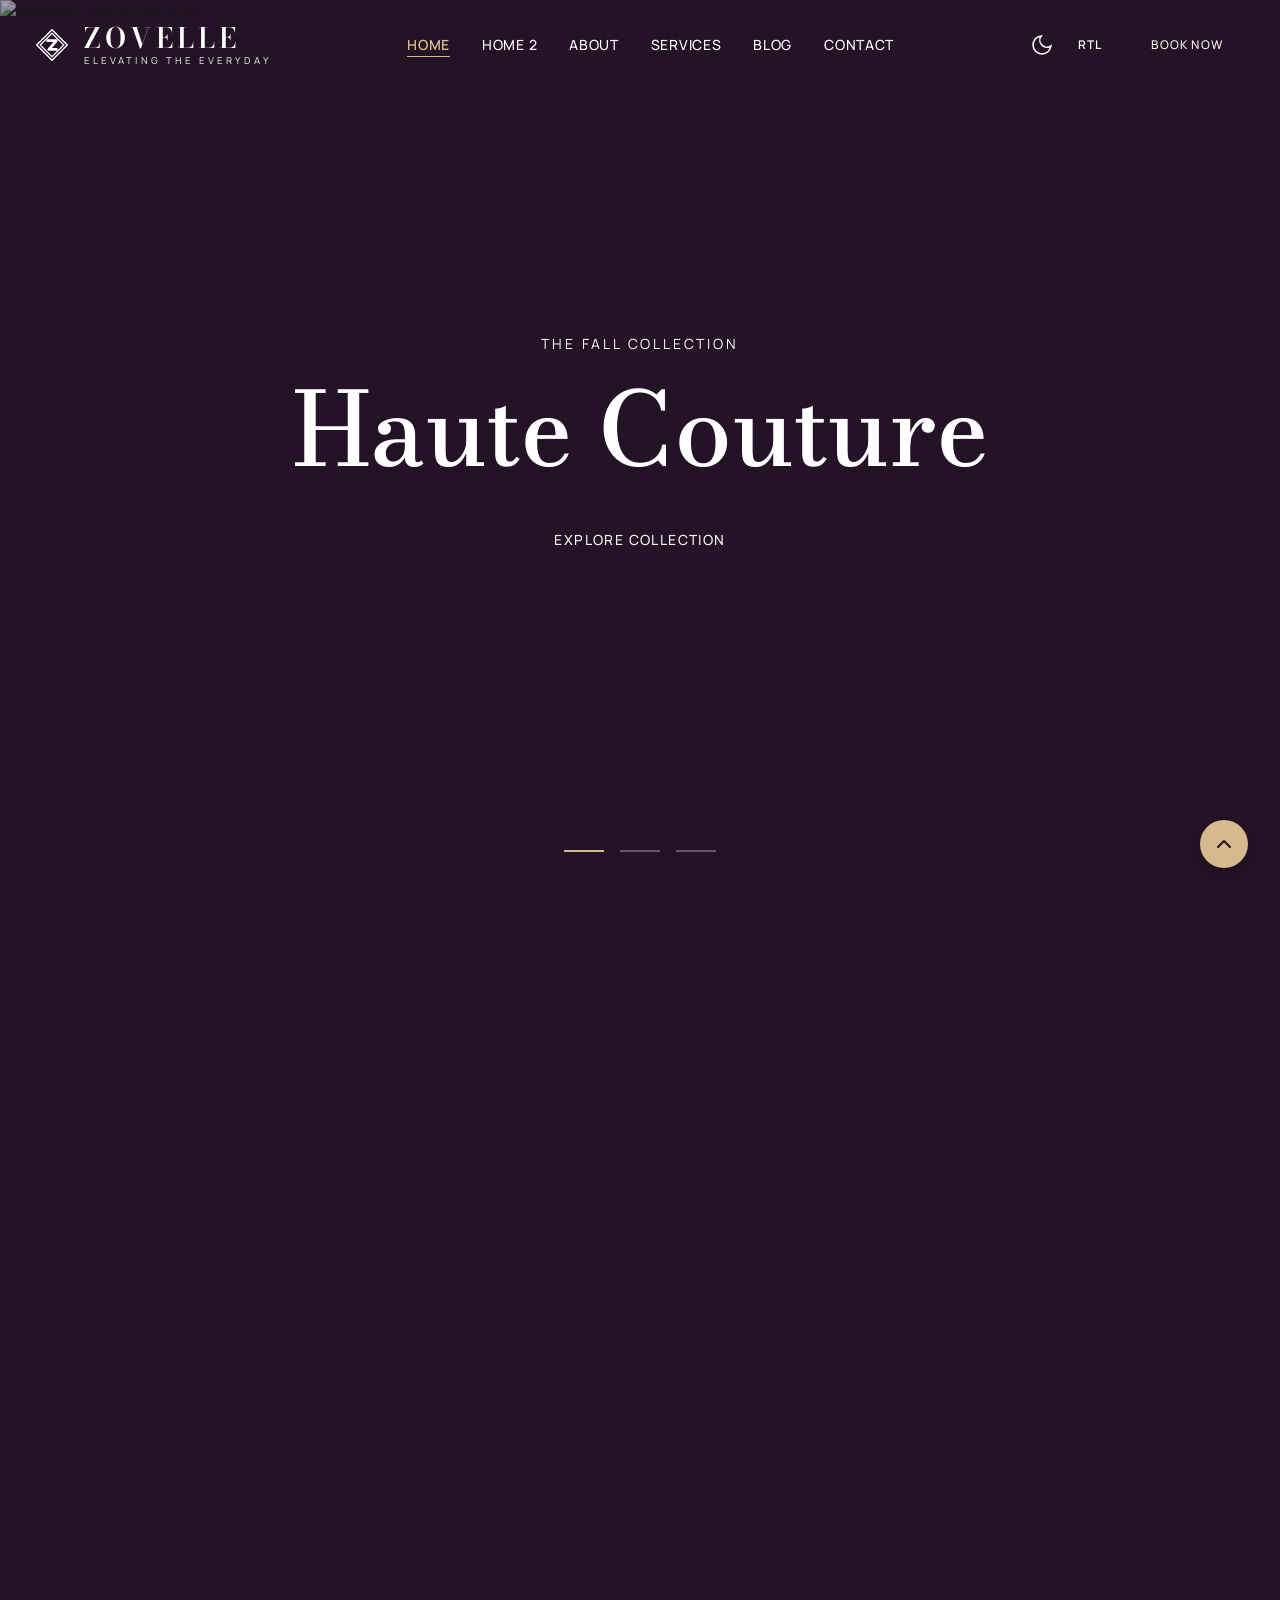
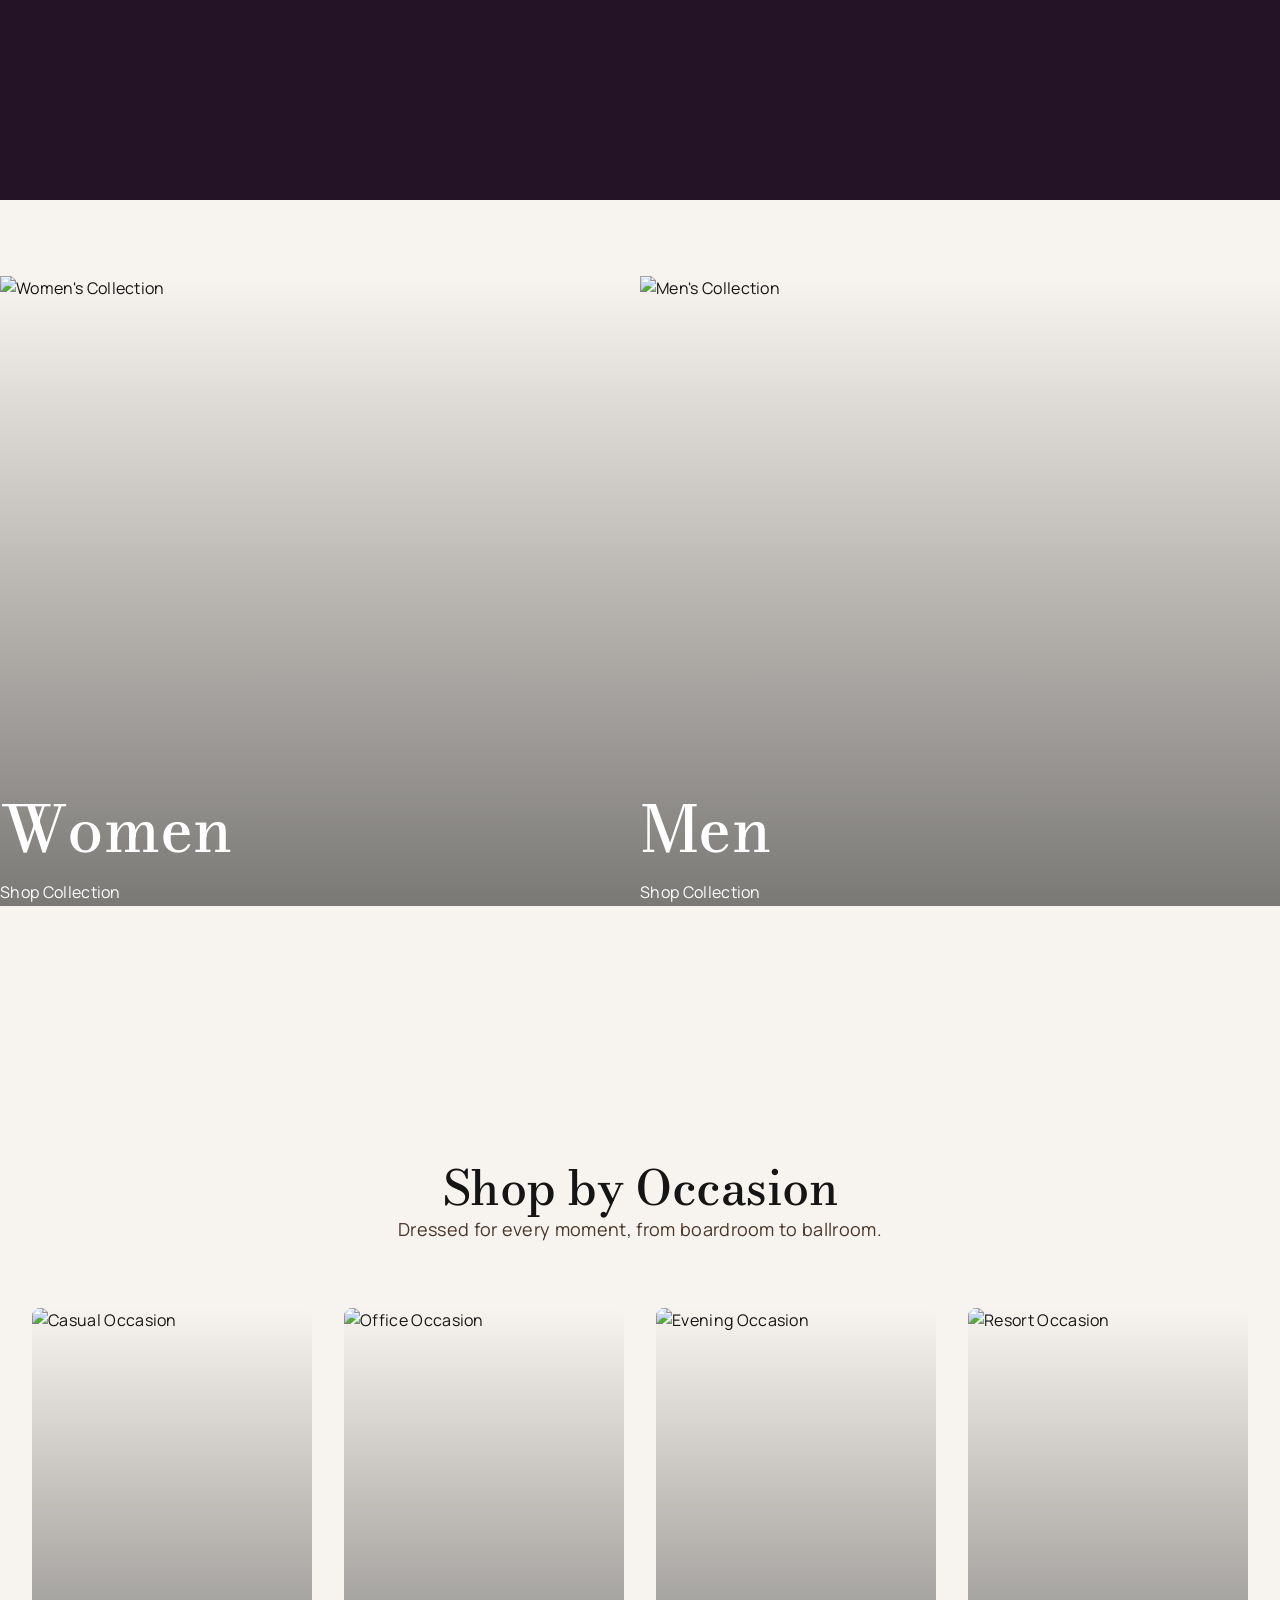
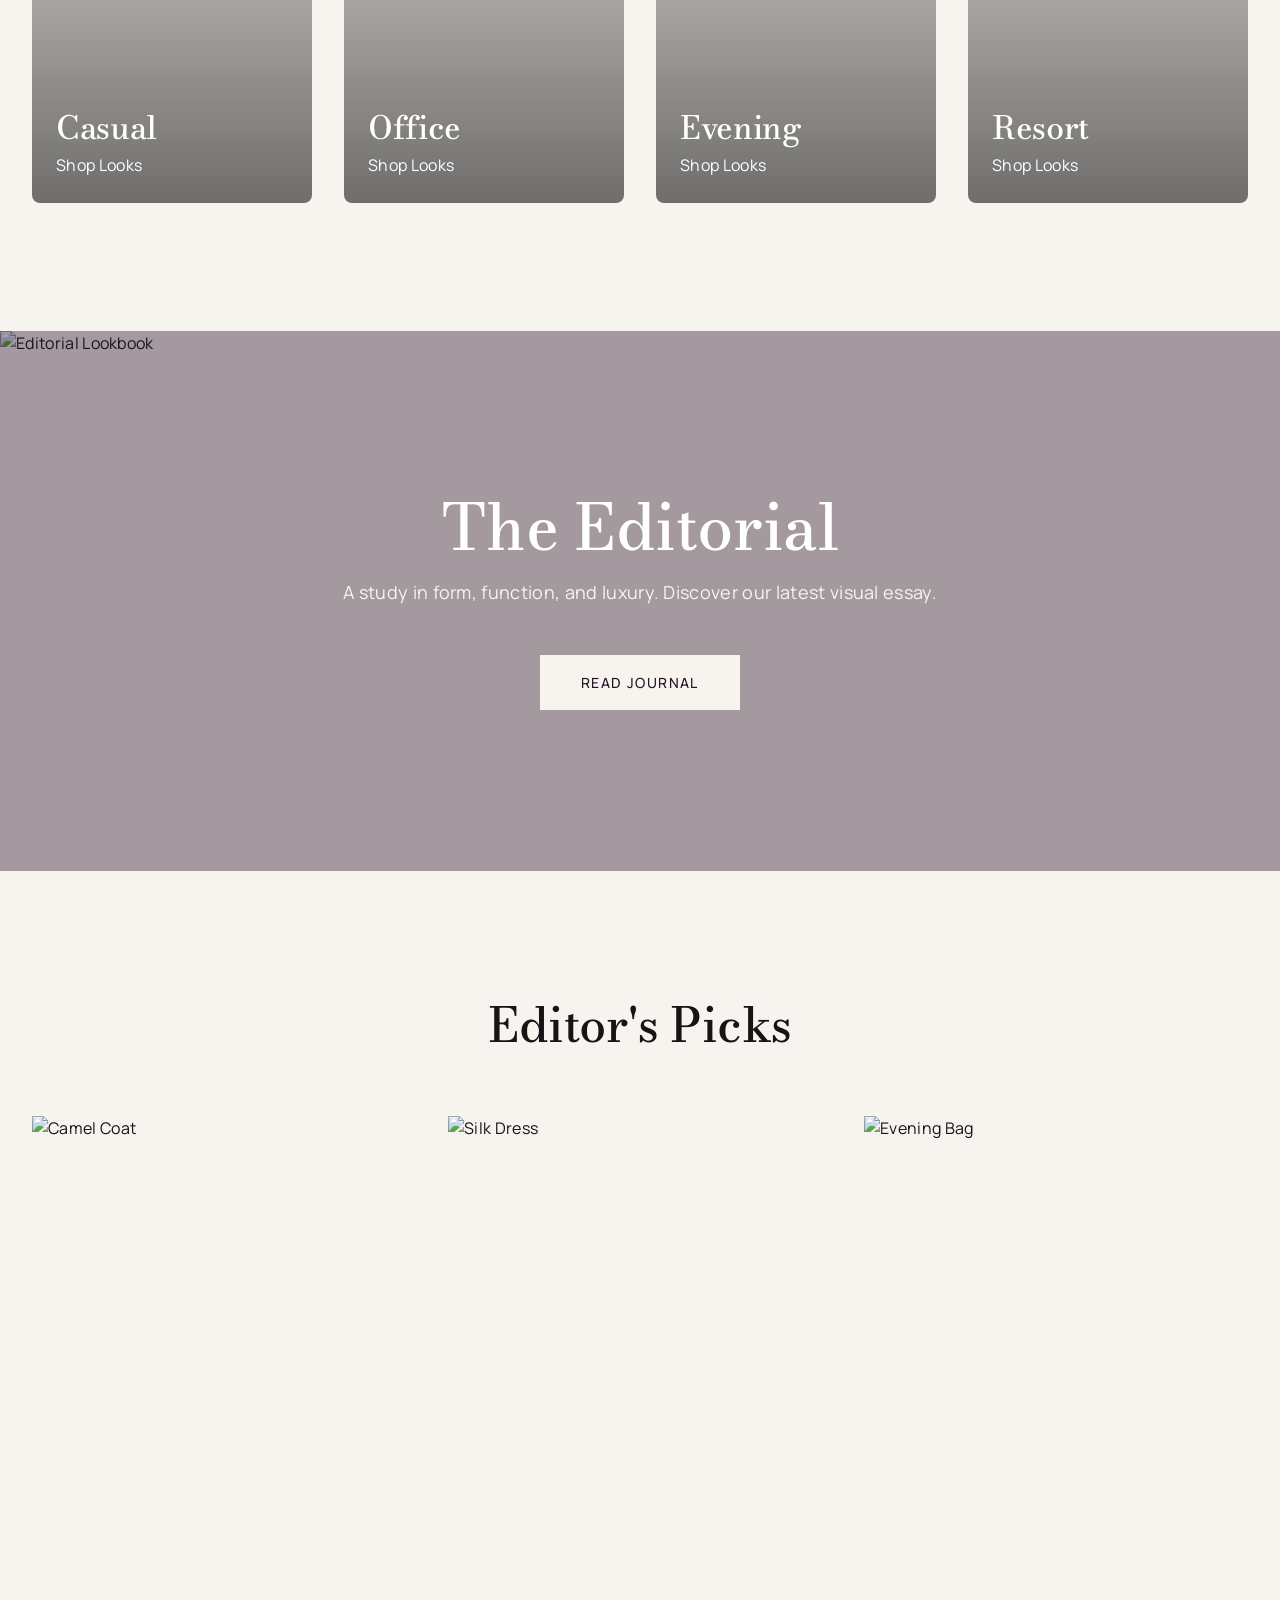
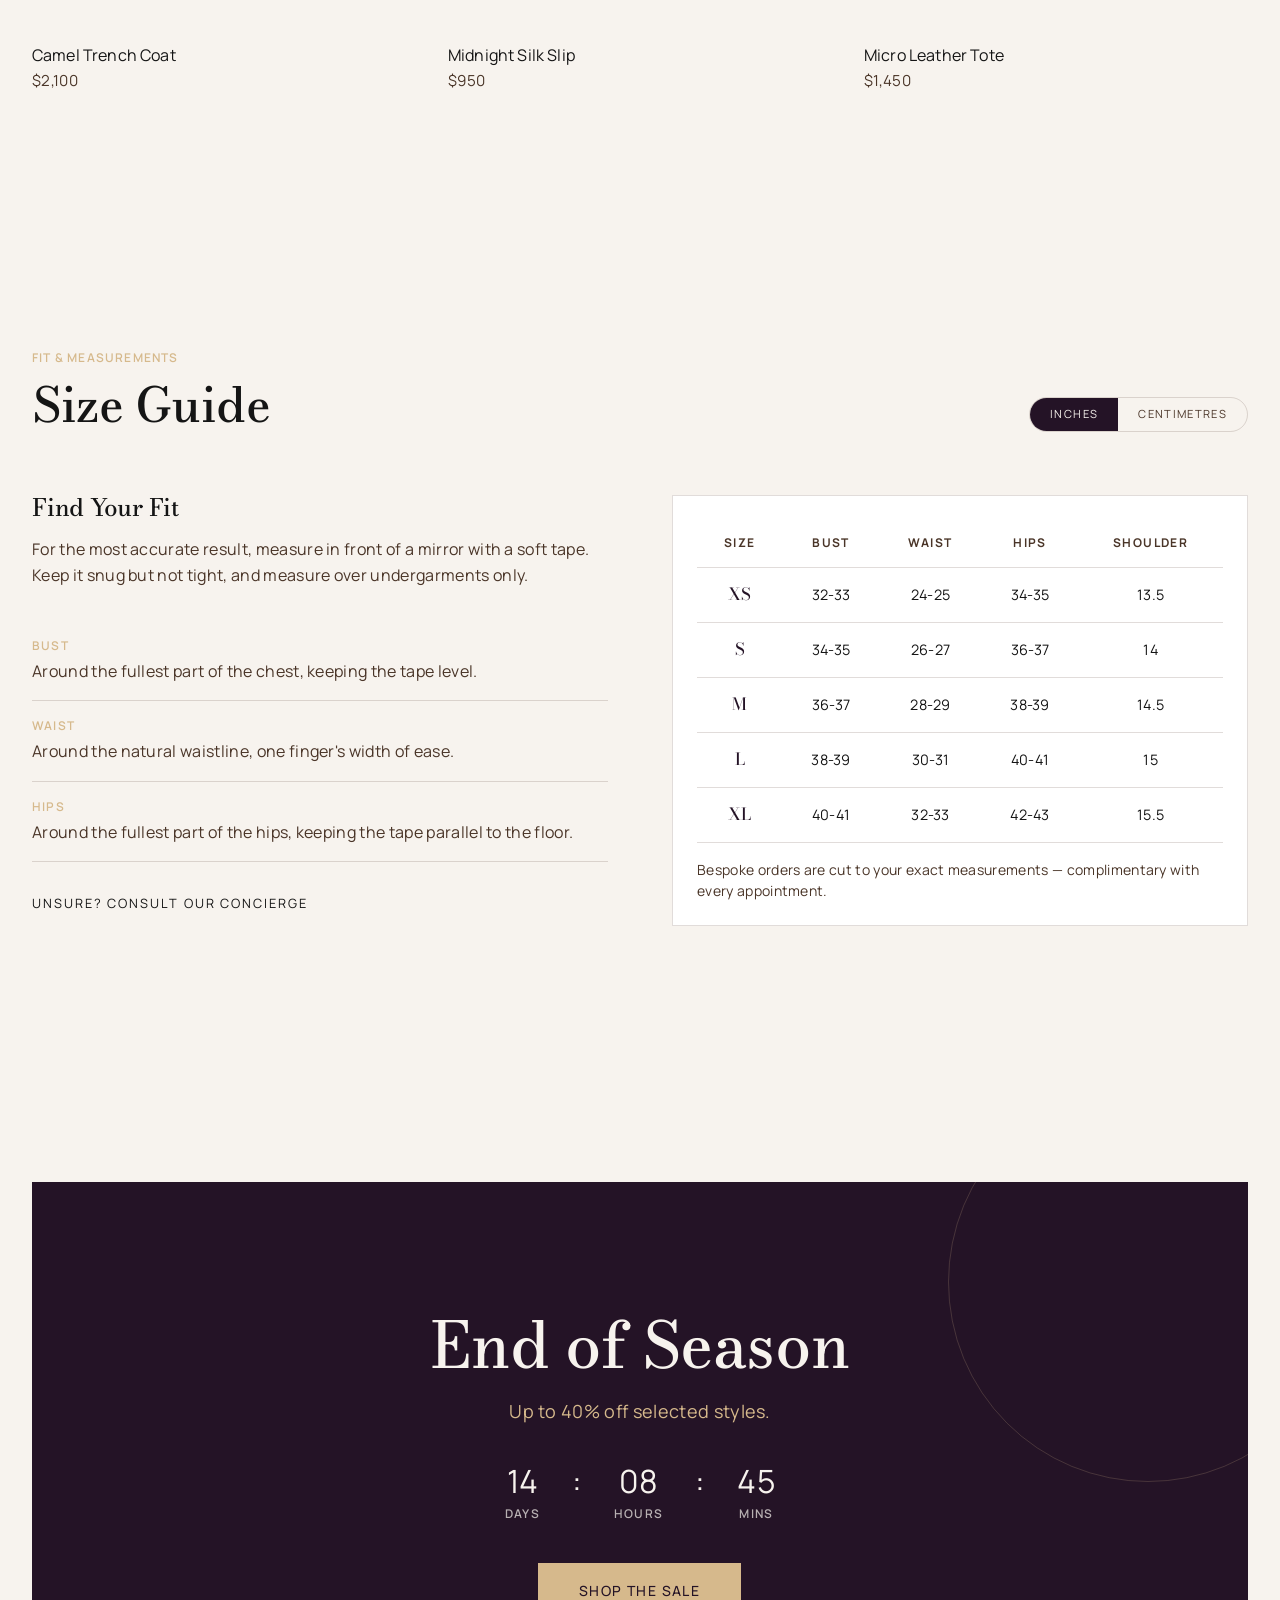
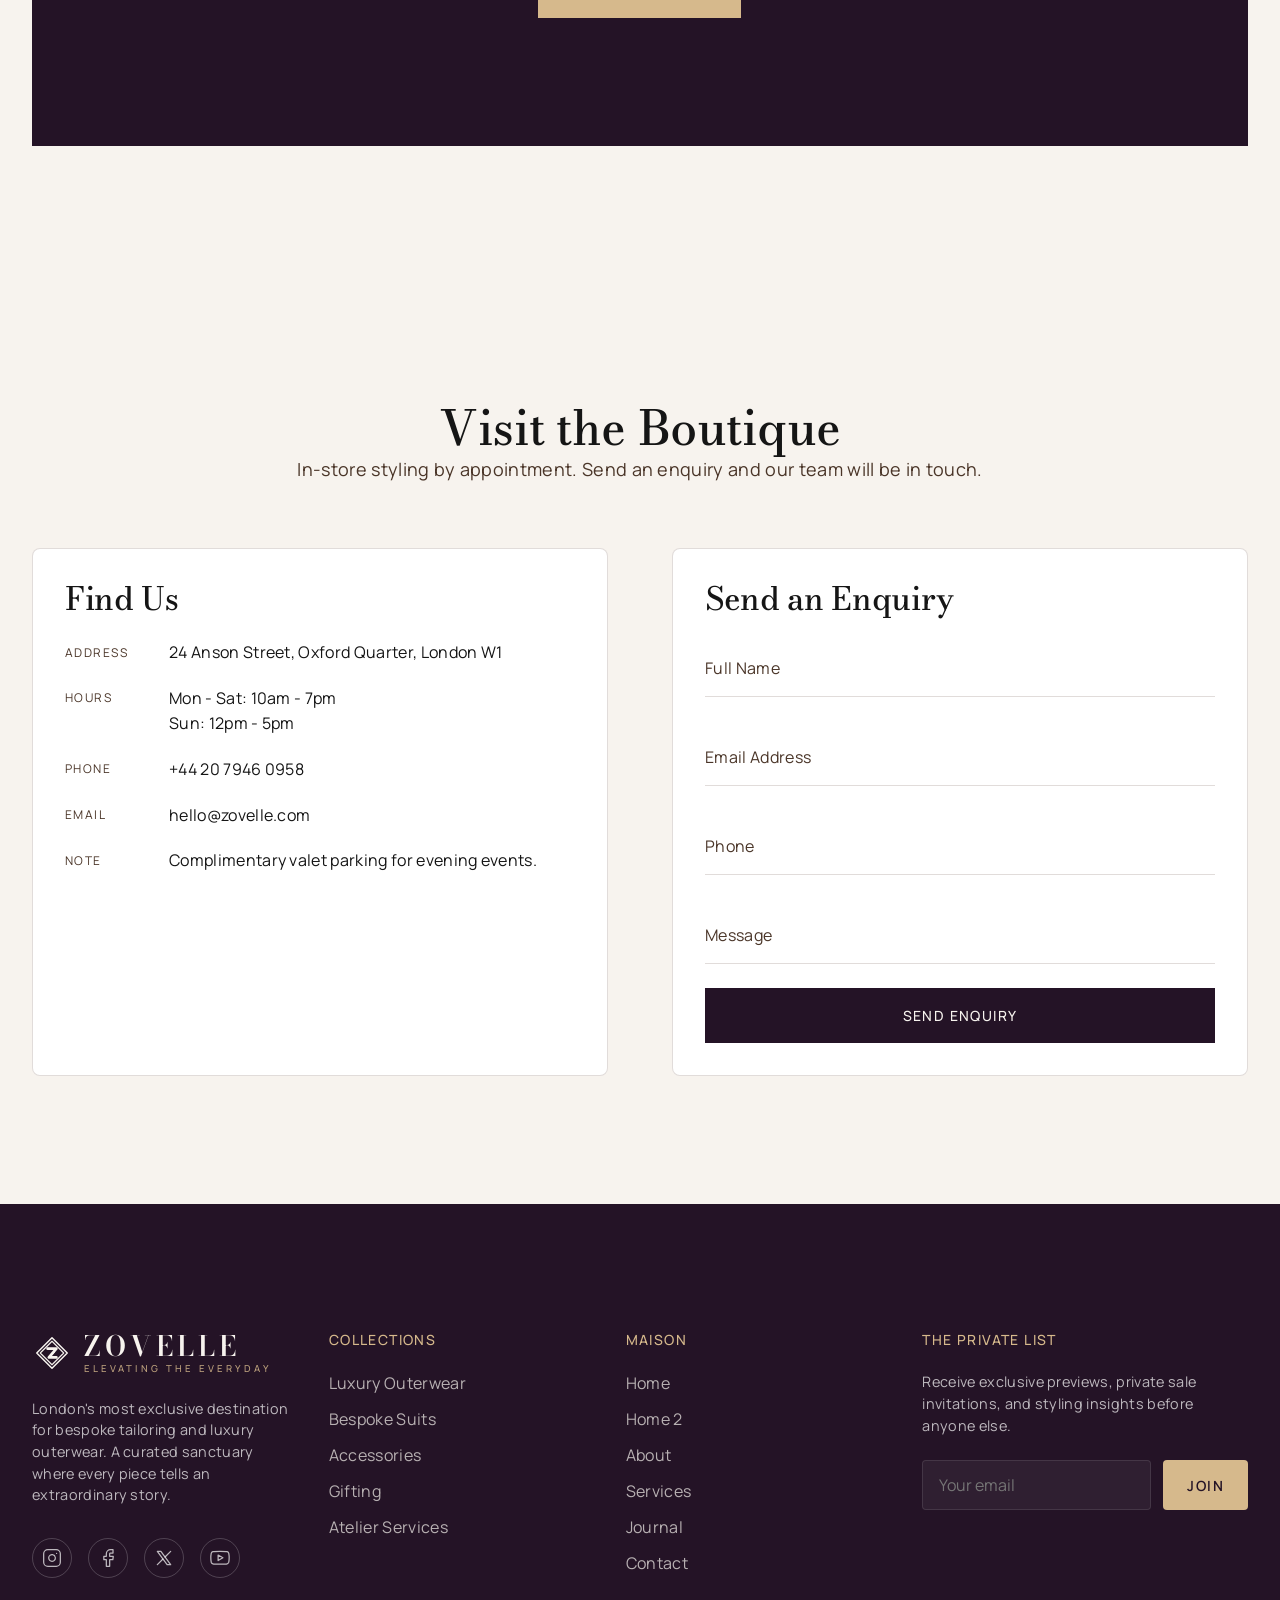
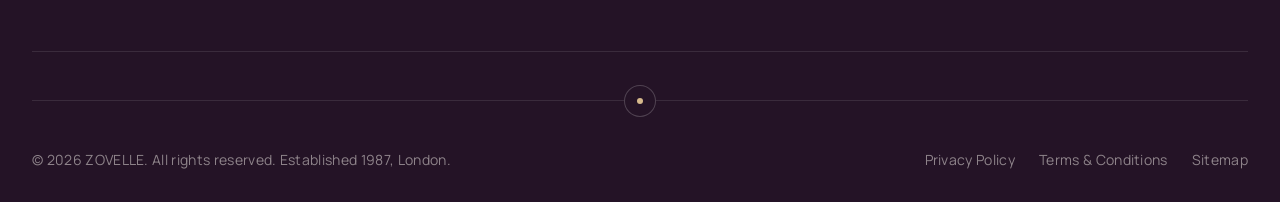
==== commit dae8d95a: "Normalize heading weights below 600 and body/subheading weights to 400-550 for readability" ====
--- a/index.html
+++ b/index.html
@@ -107,7 +107,7 @@
     <section class="section container">
       <div class="flex justify-between items-end" style="margin-bottom: var(--spacing-lg);">
         <div>
-          <h2 class="text-h3 reveal" style="color: var(--text-primary); font-weight: 600; font-optical-sizing: none; font-variation-settings: 'opsz' 6, 'wght' 600;">New Arrivals</h2>
+          <h2 class="text-h3 reveal" style="color: var(--text-primary); font-weight: 500; font-optical-sizing: none; font-variation-settings: 'opsz' 6, 'wght' 500;">New Arrivals</h2>
           <p class="text-subtitle reveal delay-100" style="color: var(--text-secondary); font-weight: 400; margin-top: 0.5rem;">Curated pieces for the modern aesthete.</p>
         </div>
         <a href="pages/home-2.html" class="link-underline reveal delay-200" style="color: var(--text-primary); font-weight: 600;">View All</a>
@@ -347,17 +347,17 @@
             <!-- Countdown Timer -->
             <div class="flex justify-center gap-md reveal delay-200" style="margin-bottom: 2.5rem; font-family: var(--font-ui);">
                 <div>
-                    <div style="font-size: 2rem; font-weight: 300;">14</div>
+                    <div style="font-size: 2rem; font-weight: 400;">14</div>
                     <div class="text-overline" style="color: rgba(247, 243, 238, 0.7);">Days</div>
                 </div>
-                <div style="font-size: 2rem; font-weight: 300;">:</div>
+                <div style="font-size: 2rem; font-weight: 400;">:</div>
                 <div>
-                    <div style="font-size: 2rem; font-weight: 300;">08</div>
+                    <div style="font-size: 2rem; font-weight: 400;">08</div>
                     <div class="text-overline" style="color: rgba(247, 243, 238, 0.7);">Hours</div>
                 </div>
-                <div style="font-size: 2rem; font-weight: 300;">:</div>
+                <div style="font-size: 2rem; font-weight: 400;">:</div>
                 <div>
-                    <div style="font-size: 2rem; font-weight: 300;">45</div>
+                    <div style="font-size: 2rem; font-weight: 400;">45</div>
                     <div class="text-overline" style="color: rgba(247, 243, 238, 0.7);">Mins</div>
                 </div>
             </div>
